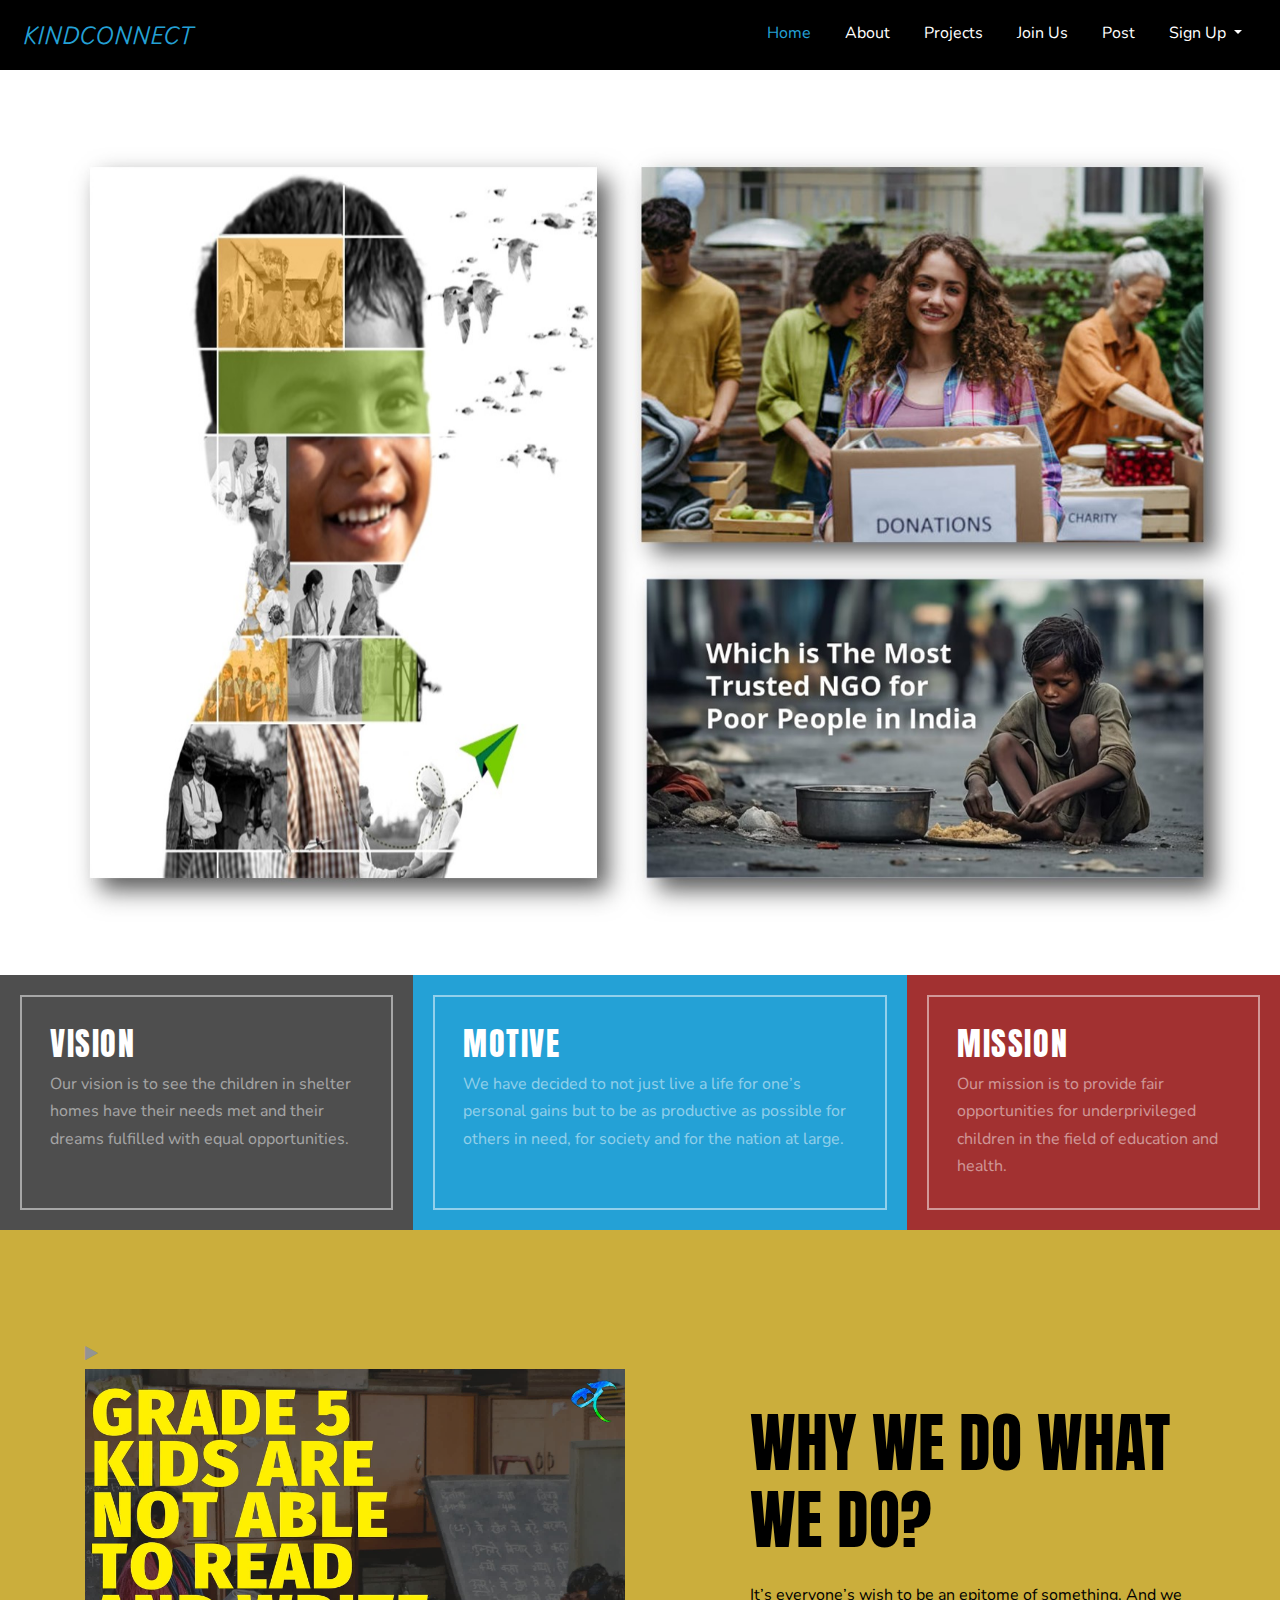
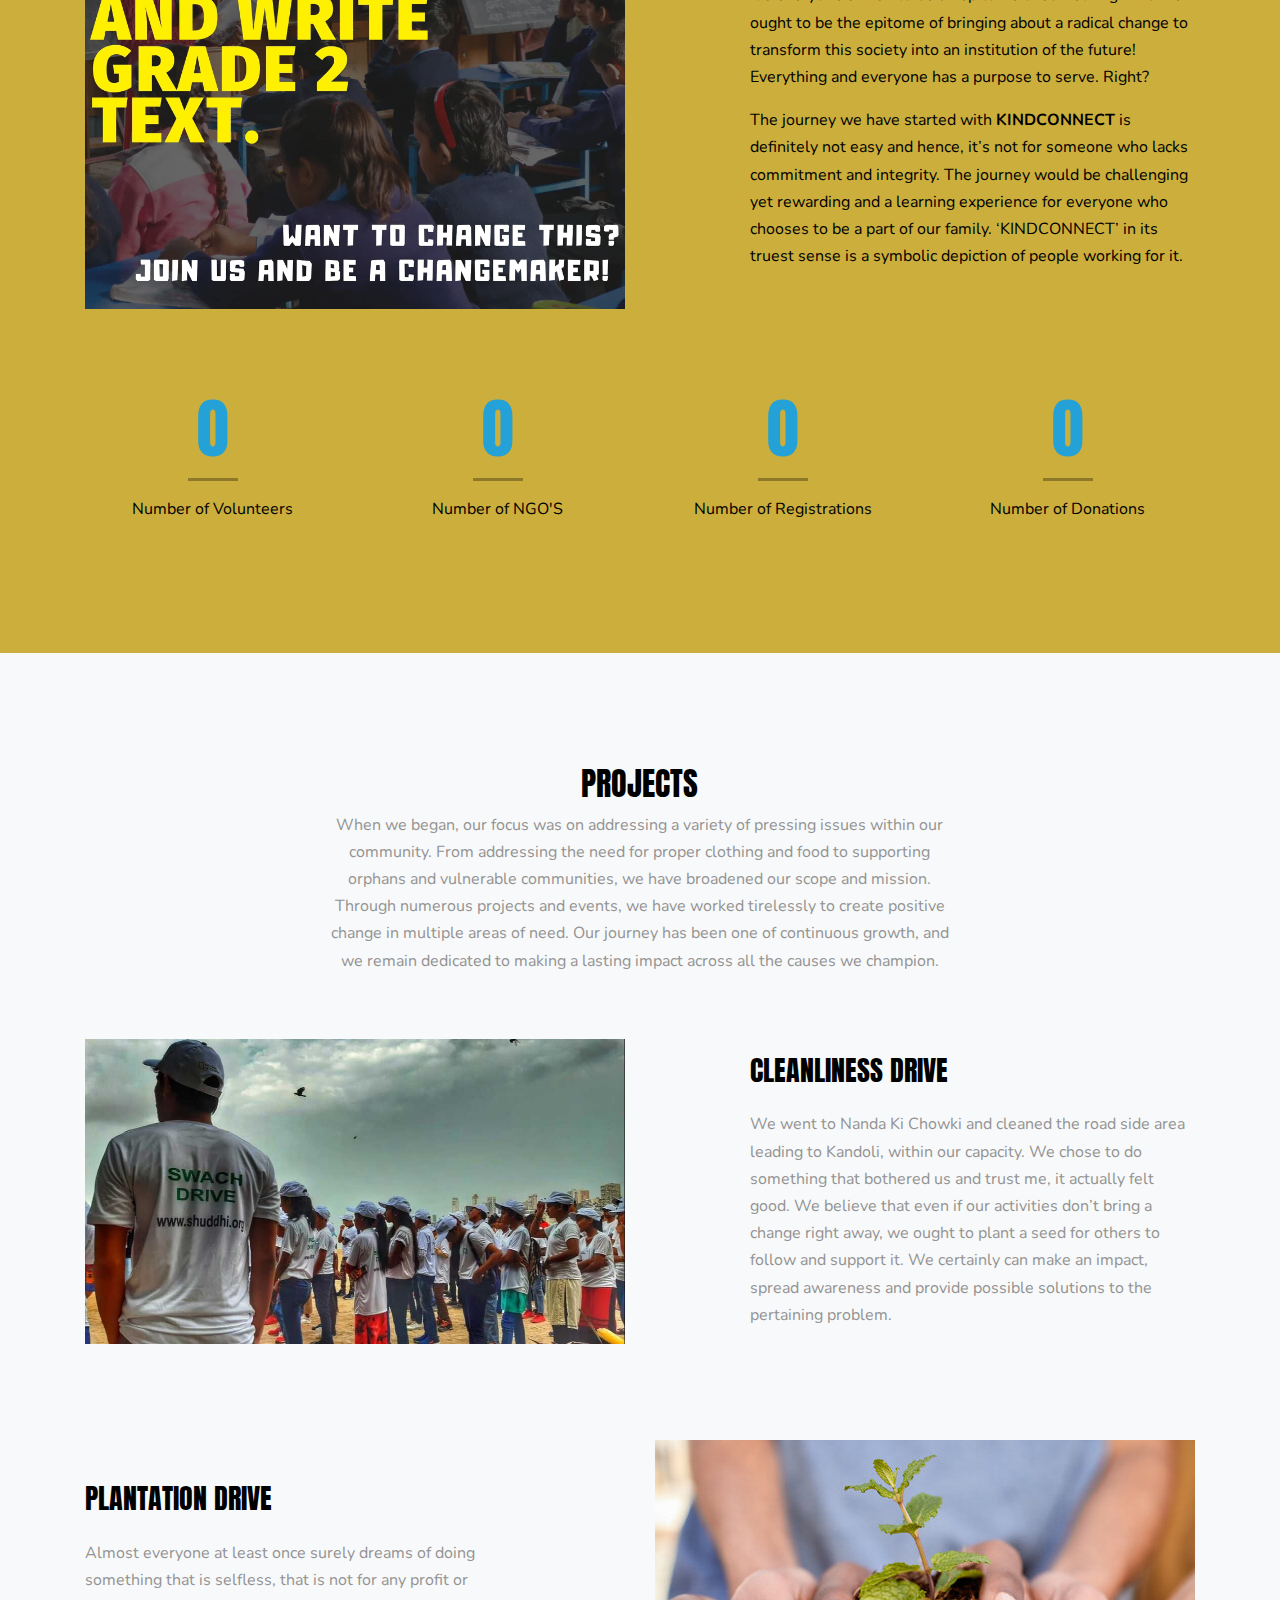
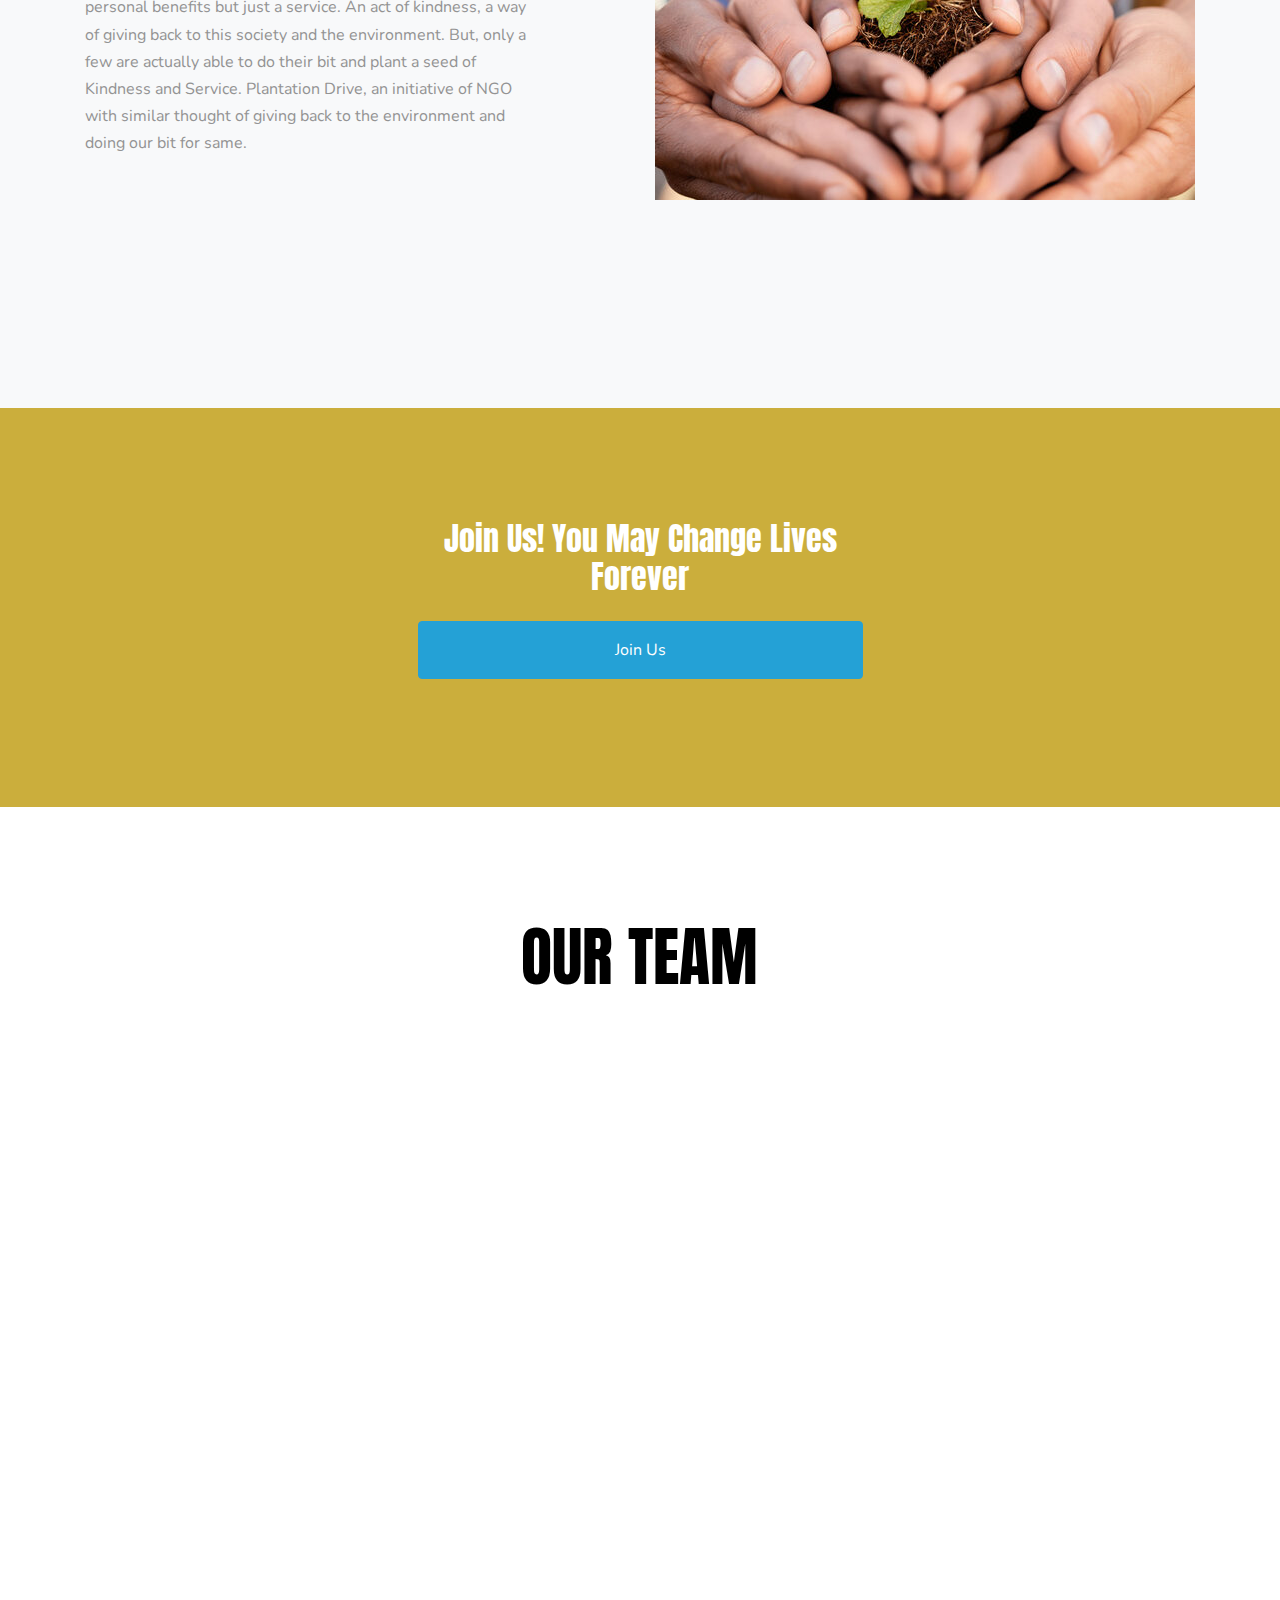
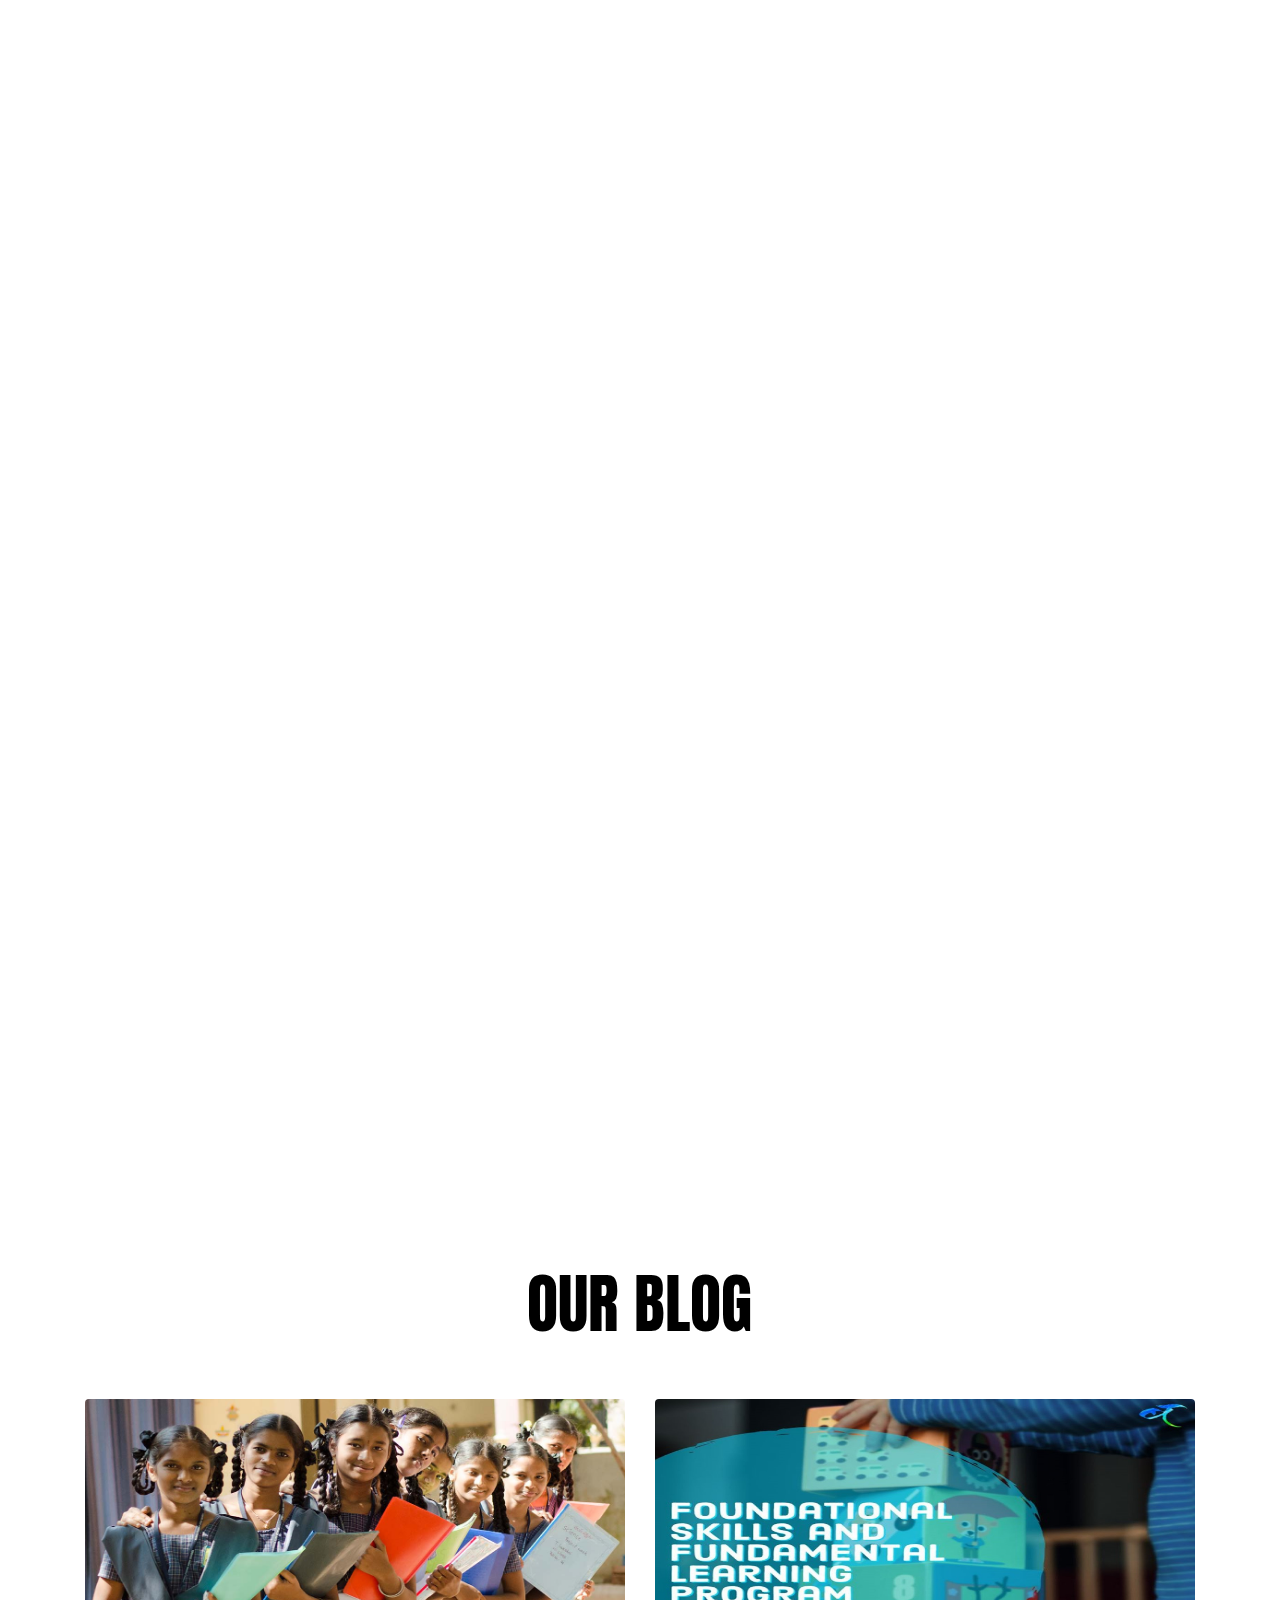
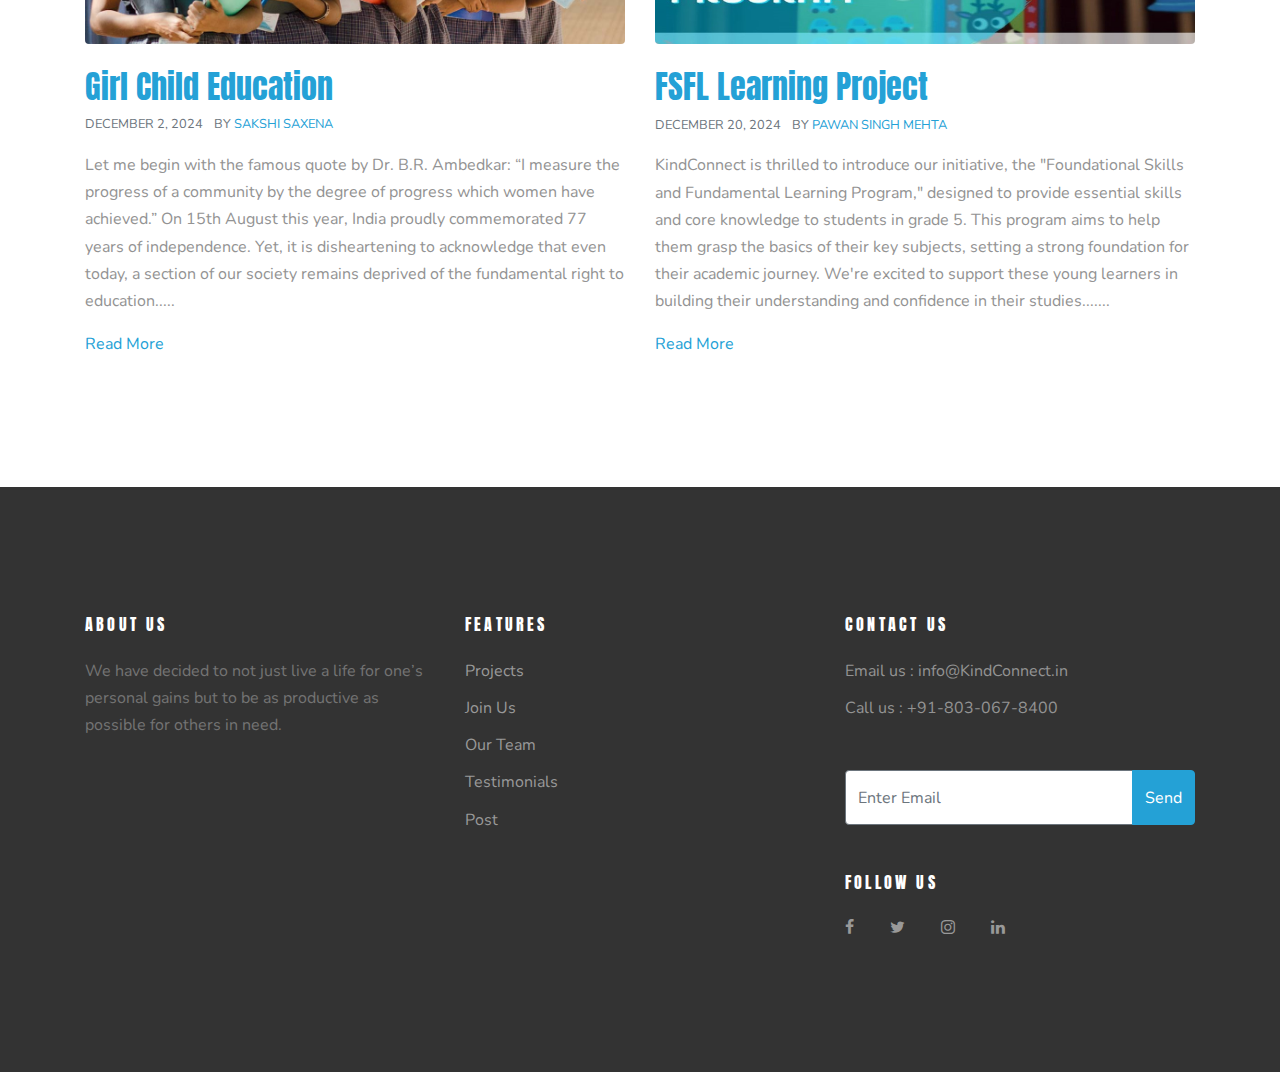
==== index.html @ da10c153 "Add files via upload" ====
<!DOCTYPE html>
<html lang="en">
  <head>
    <title>KindConnect</title>
	  <link rel = "icon" href = 
"https://cdn.shortpixel.ai/client/to_avif,q_glossy,ret_img/https://www.badlaavfoundation.in/wp-content/uploads/2020/03/baa-6-min-e1583489736230.png"
        type = "image/x-icon">
    <meta charset="utf-8">
    <meta name="viewport" content="width=device-width, initial-scale=1, shrink-to-fit=no">
    <link rel="shortcut icon" href="images/FAVICON-1.png" type="image/x-icon">

    <link href="https://fonts.googleapis.com/css?family=Nunito:300,400,700|Anton" rel="stylesheet">
    <link rel="stylesheet" href="https://cdnjs.cloudflare.com/ajax/libs/font-awesome/6.7.2/css/all.min.css" integrity="sha512-Evv84Mr4kqVGRNSgIGL/F/aIDqQb7xQ2vcrdIwxfjThSH8CSR7PBEakCr51Ck+w+/U6swU2Im1vVX0SVk9ABhg==" crossorigin="anonymous" referrerpolicy="no-referrer" />
    <link rel="stylesheet" href="	https://cdn.jsdelivr.net/npm/bootstrap@5.3.3/dist/css/bootstrap.min.css">
    <link rel="stylesheet" href="fonts/icomoon/style.css">
    <link rel="stylesheet" href="css/bootstrap.min.css">
    <link rel="stylesheet" href="css/magnific-popup.css">
    <link rel="stylesheet" href="css/jquery-ui.css">
    <link rel="stylesheet" href="css/owl.carousel.min.css">
    <link rel="stylesheet" href="css/owl.theme.default.min.css">
    <link rel="stylesheet" href="css/bootstrap-datepicker.css">
   

    <link rel="stylesheet" href="fonts/flaticon/font/flaticon.css">

    <link rel="stylesheet" href="css/aos.css">

    <link rel="stylesheet" href="css/style.css">
    
  </head>
  <body data-spy="scroll" data-target=".site-navbar-target" data-offset="300">
  
  <div class="site-wrap"  id="home-section">

    <div class="site-mobile-menu site-navbar-target">
      <div class="site-mobile-menu-header">
        <div class="site-mobile-menu-close mt-3">
          <span class="icon-close2 js-menu-toggle"></span>
        </div>
      </div>
      <div class="site-mobile-menu-body"></div>
    </div>
   
      
    <header class="site-navbar js-sticky-header site-navbar-target bg-black" role="banner">

      <div class=" container-box ">
    
            <div class="site-logo">
              <a href="index.html" class="text-black"><span class="text-primary font-family"> KindConnect </span> </a>
            </div>



              <div class="site-navigation text-center ml-auto" role="navigation">

                <ul class="site-menu main-menu js-clone-nav ml-auto d-none d-lg-block ">
                  <li><a href="#home-section" class="nav-link">Home</a></li>
                  <li><a href="#about-section" class="nav-link">About</a></li>
                  <li><a href="#discover-section" class="nav-link">Projects</a></li>
                  <li><a href="#donate-section" class="nav-link">Join Us</a></li>
                  <!-- <li><a href="#blog-section" class="nav-link">Post</a></li> -->
                  <li><a href="post/post.html" class="nav-link">Post</a></li>
                  <li> <li class="nav-item dropdown">
                    <a class="nav-link dropdown-toggle" href="#" role="button" data-bs-toggle="dropdown" aria-expanded="false">
                      Sign Up
                    </a>
                    <ul class="dropdown-menu">
                      <li><a class="dropdown-item" href="dropdown menu/ngo.html">NGO sign up</a></li>
                      <li><a class="dropdown-item" href="dropdown menu/valenteree.html">Volunteer sign up</a></li>
                      <li><a class="dropdown-item" href="dropdown menu/login.html">Sign in </a></li>
                   </ul>
                  </li>
                </li>
                </ul>
              </div>
          
            

          <div class="toggle-button d-inline-block d-lg-none"><a href="#" class="site-menu-toggle py-5 js-menu-toggle text-black"><span class="icon-menu h3"></span></a></div>

        </div>
      
    </header>
    
    <div class="owl-carousel slide-one-item">
      <a href="#"><img src="images/main_1.jpg" alt="Image" class="img-fluid"></a>
      <!-- /<a href="#"><img src="images/hero_2.jpg" alt="Image" class="img-fluid"></a> -->
    </div>
    
    <div class="d-block d-md-flex intro-engage">
      <div class="">
        <h2>VISION</h2>
        <p>Our vision is to see the children in shelter homes have their needs met and their dreams fulfilled with equal opportunities.</p>
      </div>
      <div>
        <h2>MOTIVE</h2>
        <p>We have decided to not just live a life for one’s personal gains but to be as productive as possible for others in need, for society and for the nation at large.</p>
      </div>
      <div>
        <h2>MISSION</h2>
        <p>Our mission is to provide fair opportunities for underprivileged children in the field of education and health.</p>
      </div>
    </div>

    <div class="site-section bg-image overlay counter" style="background-image: url('images/overlay.jpg');" id="about-section">
      <div class="container">
        <div class="row mb-5">
          <div class="col-lg-6 mb-4">
            <figure class="block-img-video-1" data-aos="fade">
              <!-- <a href="https://www.youtube.com/watch?v=3Oa0CrEysn0" class="popup-vimeo"> -->
                <span class="icon"><span class="icon-play"></span></span>
                <img src="images/hero_1_no-text.jpg" alt="Image" class="img-fluid">
              </a>
            </figure>
          </div>
          <div class="col-lg-5 ml-auto align-self-lg-center">
            <h2 class="text-black mb-4 text-uppercase section-title">WHY WE DO WHAT WE DO?</h2>
            <p class="text-black">It’s everyone’s wish to be an epitome of something. And we ought to be the epitome of bringing about a radical change to transform this society into an institution of the future!
Everything and everyone has a purpose to serve. Right?</p>
            <p class="text-black">
The journey we have started with <b>KINDCONNECT</b> is definitely not easy and hence, it’s not for someone who lacks commitment and integrity. The journey would be challenging yet rewarding and a learning experience for everyone who chooses to be a part of our family. ‘KINDCONNECT’ in its truest sense is a symbolic depiction of people working for it. </p>
          </div>
        </div>
        <div class="row">
          <div class="col-md-6 mb-4 col-lg-0 col-lg-3">
            <div class="block-counter-1">
              <span class="number"><span data-number="25">0</span></span>
              <span class="caption text-black">Number of Volunteers</span>
            </div>
          </div>
          <div class="col-md-6 mb-4 col-lg-0 col-lg-3">
            <div class="block-counter-1">
              <span class="number"><span data-number="4">0</span></span>
              <span class="caption text-black">Number of NGO'S</span>
            </div>
          </div>
          <div class="col-md-6 mb-4 col-lg-0 col-lg-3">
            <div class="block-counter-1">
              <span class="number"><span data-number="29">0</span></span>
              <span class="caption text-black">Number of Registrations</span>
            </div>
          </div>
          <div class="col-md-6 mb-4 col-lg-0 col-lg-3">
            <div class="block-counter-1">
              <span class="number"><span data-number="31">0</span></span>
              <span class="caption text-black">Number of Donations</span>
            </div>
          </div>
        </div>
      </div>
    </div>

    <div class="site-section bg-light counter" id="discover-section">
      <div class="container">
        <div class="row mb-5 justify-content-center">
          <div class="col-md-7 text-center">
            <div class="block-heading-1">
              <h2 class="text-black text-uppercase">PROJECTS</h2>
              <p>When we began, our focus was on addressing a variety of pressing issues within our community. From addressing the need for proper clothing and food to supporting orphans and vulnerable communities, we have broadened our scope and mission. Through numerous projects and events, we have worked tirelessly to create positive change in multiple areas of need. Our journey has been one of continuous growth, and we remain dedicated to making a lasting impact across all the causes we champion.</p>
            </div>
          </div>
        </div>
        <div class="row mb-5">

          <div class="col-lg-6 mb-5">
            <img src="images/hero__1.jpg" alt="Image" class="img-fluid">
          </div>
          <div class="col-lg-5 ml-auto align-self-center">
            <h3 class="text-black text-uppercase mb-4">Cleanliness Drive
</h3>
            <p class="mb-5">We went to Nanda Ki Chowki and cleaned the road side area leading to Kandoli, within our capacity. We chose to do something that bothered us and trust me, it actually felt good.
				We believe that even if our activities don’t bring a change right away, we ought to plant a seed for others to follow and support it. We certainly can make an impact, spread awareness and provide possible solutions to the pertaining problem.</p>

           

            
          </div>

          
          
        </div>

        <div class="row mb-5">

          <div class="col-lg-6 mb-5 order-lg-2">
            <img src="images/hero__2.jpg" alt="Image" class="img-fluid">
          </div>
          <div class="col-lg-5 mr-auto align-self-center order-lg-1">
            <h3 class="text-black text-uppercase mb-4">Plantation Drive
</h3>
            <p class="mb-5">Almost everyone at least once surely dreams of doing something that is selfless, that is not for any profit or personal benefits but just a service. An act of kindness, a way of giving back to this society and the environment.

But, only a few are actually able to do their bit and plant a seed of Kindness and Service.

Plantation Drive, an initiative of NGO with similar thought of giving back to the environment and doing our bit for same.</p>

            

          </div>
      </div>
    </div>
  </div>

    <div class="site-section bg-image overlay" style="background-image: url('images/overlay.jpg');" id="donate-section">
      <div class="container">
        <div class="row align-items-center justify-content-center">
          <div class="col-lg-5 text-center">
            <h2 class="text-white mb-4">Join Us! You May Change Lives Forever</h2>
            <p><a href="dropdown menu/volunteer.html" class="btn btn-primary px-4 py-3 btn-block">Join Us</a></p>
          </div>
        </div>
      </div>
    </div>



    

    <div class="site-section" id="team-section">
      <div class="container">
        <div class="row mb-5 justify-content-center">
          <div class="col-md-7 text-center">
              <h2 class="text-black text-uppercase section-title">OUR TEAM</h2>
          </div>
        </div>
        <div class="row  justifyContent">
          <div class="col-lg-4 col-md-6 mb-4 mb-lg-0" data-aos="fade-up">
            <div class="block-team-member-1 text-center rounded">
              <figure>
                <img src="images/person__1.jpg" alt="Image" class="img-fluid rounded-circle">
              </figure>
              <h3 class="font-size-20 text-white">Nikky Baliyan</h3>
              <span class="d-block font-gray-5 letter-spacing-1 text-uppercase font-size-12 mb-3">Nikky Baliyan</span>
              <p class="px-3 mb-3">Owns a mind brimming with ideas. Full of zest and faces life head-on. Resolute in her pursuit of service to humanity. Her mere presence holds enough to inspire. She wishes to work in the area of children’s education and their rights. </p>
              <div class="block-social-1">
                <a href="https://github.com/baliyannikky723?tab=repositories" class="btn border-w-2 rounded primary-primary-outline--hover"><span class=""><i class="fa-brands fa-github"></i></span></a>
               
                <a href="https://www.linkedin.com/in/nikkybaliyan09/" class="btn border-w-2 rounded primary-primary-outline--hover"><span class=""><i class="fa-brands fa-linkedin"></i></span></a>
              </div>
            </div>
          </div>

          <div class="col-lg-4 col-md-6 mb-4 mb-lg-0" data-aos="fade-up" data-aos-delay="100">
            <div class="block-team-member-1 text-center rounded">
              <figure>
                <img src="images/person__2.jpg" alt="Image" class="img-fluid rounded-circle">
              </figure>
              <h3 class="font-size-20 text-white">Neha Saini</h3>
              <span class="d-block font-gray-5 letter-spacing-1 text-uppercase font-size-12 mb-3">Neha Saini</span>
              <p class="px-3 mb-3">An earnest individual. Passionate for food. An ardent reader. She adorns herself with a cordial smile and generous soul. Her jovial persona would delight you. In a snap, she would bring a smile on your face.</p>
              <div class="block-social-1">
                <a href="https://github.com/neha-saini2005" class="btn border-w-2 rounded primary-primary-outline--hover"><span class=""><i class="fa-brands fa-github"></i></span></a>
                
                <a href="http://www.linkedin.com/in/neha-saini-8a630a296" class="btn border-w-2 rounded primary-primary-outline--hover"><span class=""><i class="fa-brands fa-linkedin"></i></span></a>
              </div>
            </div>
          </div>


        </div>
      </div>
    </div>

    
    
    <div class="site-section block-13 overlay bg-image" id="testimonials-section" data-aos="fade" style="background-image: url('images/hero_1_no-text.jpg');">
      <div class="container">
        
        <div class="text-center mb-5">
          <h2 class="text-white text-uppercase section-title">Testimonial</h2>
        </div>

        <div class="owl-carousel nonloop-block-13">
          <div>
            <div class="block-testimony-1 text-center">
              
              <blockquote class="mb-4">
                <p>&ldquo;KindConnect is a organization that aims to convert ‘will’ into action. Most humans have an urge to give back to society in some way or the other. In our Indian society there is never a lack of will, but a lack of opportunity. KindConnect brings that opportunity for people who want to help society to improve and to prosper, get a platform to execute their good will.&rdquo;</p>
              </blockquote>

              <figure>
                <img src="images/person_4.jpg" alt="Image" class="img-fluid rounded-circle mx-auto">
              </figure>
              <h3 class="font-size-20 text-white">Harshit Srivastava</h3>
            </div>
          </div>

          <div>
            <div class="block-testimony-1 text-center">
              <blockquote class="mb-4">
                <p>&ldquo;KindConnect is a wonderful platform that works for unprivileged children in shelter homes. It has been an amazing journey from day 1 to till date. We are much more than just volunteers. This is one of the reasons why no matter how hard my week has been or how packed up my weekend is, I make sure to make time to attend sessions with these kids or as we call them “our kids”. &rdquo;</p>
              </blockquote>

              <figure>
                <img src="images/person_5.jpg" alt="Image" class="img-fluid rounded-circle mx-auto">
              </figure>
              <h3 class="font-size-20 text-white">Megha Chauhan</h3>
            </div>
          </div>

          <div>
            <div class="block-testimony-1 text-center">
              <blockquote class="mb-4">
                <p>&ldquo;KindConnect in my views; is the platform who want to create positive changes around them, the one trying to make things better. KindConnect is the urge of not just feeling bad about social evils but also acting against them, no matter how difficult it gets. KindConnect is everyone who is ready to go that extra step forward in order to give back to the society. KindConnect is WE, THE PEOPLE!&rdquo;</p>
              </blockquote>

              <figure>
                <img src="images/person_6.jpg" alt="Image" class="img-fluid rounded-circle mx-auto">
              </figure>
              <h3 class="font-size-20 text-white">Siddharth Sharma</h3>
            </div>
          </div>

          <div>
            <div class="block-testimony-1 text-center">
              <blockquote class="mb-4">
                <p>&ldquo;Never doubt that a small group of thoughtful, committed, citizens can change the world. Indeed, it is the only thing that ever has. Each one of us at some point of our life have thought of changing things around us to make things better! Well KindConnect is one such platform which will provide you all the opportunities to materialize all those thoughts and dreams you have for this society. &rdquo;</p>
              </blockquote>

              <figure>
                <img src="images/person_7.jpg" alt="Image" class="img-fluid rounded-circle mx-auto">
              </figure>
              <h3 class="font-size-20 text-white">Anurag Kaushik</h3>
            </div>
          </div>


        </div>

      </div>
    </div>

    


    <div class="site-section" id="blog-section">
      <div class="container">
        <div class="row justify-content-center">
          <div class="col-7 text-center mb-5 text-center">
            <h2 class="text-black text-uppercase section-title">Our Blog</h2>
        
          </div>
        </div>
        <div class="row">
          <div class="col-lg-6">
            <div>
              <a href="#" class="mb-4 d-block"><img src="images/blog2.jpg" alt="Image" class="img-fluid rounded"></a>
              <h2><a href="#">Girl Child Education
</a></h2>
              <p class="text-muted mb-3 text-uppercase small"><span class="mr-2">December 2, 2024</span> By <a href="#" class="by">Sakshi Saxena</a></p>
              <p>Let me begin with the famous quote by Dr. B.R. Ambedkar: “I measure the progress of a community by the degree of progress which women have achieved.” On 15th August this year, India proudly commemorated 77 years of independence. Yet, it is disheartening to acknowledge that even today, a section of our society remains deprived of the fundamental right to education.....</p>
              <p><a href="#">Read More</a></p>
            </div>
          </div>
          <div class="col-lg-6">
            <div>
              <a href="#" class="mb-4 d-block"><img src="images/blog1.jpg" alt="Image" class="img-fluid rounded"></a>
              <h2><a href="#">FSFL Learning Project</a></h2>
              <p class="text-muted mb-3 text-uppercase small"><span class="mr-2">December 20, 2024</span> By <a href="#" class="by">Pawan Singh Mehta</a></p>
              <p>KindConnect is thrilled to introduce our initiative, the "Foundational Skills and Fundamental Learning Program," designed to provide essential skills and core knowledge to students in grade 5. This program aims to help them grasp the basics of their key subjects, setting a strong foundation for their academic journey. We're excited to support these young learners in building their understanding and confidence in their studies.......</p>
              <p><a href="#">Read More</a></p>
            </div>
          </div>

        </div>
      </div>
    </div>


    <!-- <div class="site-section bg-light" id="contact-section">
      <div class="container">
        <div class="row">
          <div class="col-12 text-center mb-5">
            <h2 class="text-black section-title text-uppercase">Contact Us</h2>
          </div>
        </div>
        <div class="row justify-content-center">
          <div class="col-lg-6 mb-5">
            <form action="#" method="post">
              <div class="form-group row">
                <div class="col-md-6 mb-4 mb-lg-0">
                  <input type="text" class="form-control" placeholder="First name">
                </div>
                <div class="col-md-6">
                  <input type="text" class="form-control" placeholder="First name">
                </div>
              </div>

              <div class="form-group row">
                <div class="col-md-12">
                  <input type="text" class="form-control" placeholder="Email address">
                </div>
              </div>

              <div class="form-group row">
                <div class="col-md-12">
                  <textarea name="" id="" class="form-control" placeholder="Write your message." cols="30" rows="10"></textarea>
                </div>
              </div>
              <div class="form-group row">
                <div class="col-md-6 ml-auto">
                  <input type="submit" class="btn btn-block btn-primary text-white py-3 px-5" value="Send Message">
                </div>
              </div>
            </form>
          </div>
          
        </div>
      </div>
    </div> -->


    <footer class="site-footer">
      <div class="container">
        <div class="row">
          <div class="col-md-6">
            <div class="row">
              <div class="col-md-8">
                <h2 class="footer-heading mb-4">About Us</h2>
                <p>We have decided to not just live a life for one’s personal gains but to be as productive as possible for others in need.</p>
              </div>
              <div class="col-md-4 ml-auto">
                <h2 class="footer-heading mb-4">Features</h2>
                <ul class="list-unstyled">
                  <li><a href="#discover-section">Projects</a></li>
                  <li><a href="#donate-section">Join Us</a></li>
                  <li><a href="#team-section">Our Team</a></li>
                  <li><a href="#testimonials-section">Testimonials</a></li>
                  <li><a href="post/post.html">Post</a></li>
                </ul>
              </div>
              
            </div>
          </div>
          <div class="col-md-4 ml-auto">

            <div class="mb-5">
              <div class="mb-5">
                <h2 class="footer-heading mb-4">Contact Us</h2>
                <p> <ul class="list-unstyled"> <li>Email us :
                         info@KindConnect.in </li> <li>Call us :
                         +91-803-067-8400</li></ul></p>
              </div>
              <h2 class="footer-heading mb-4"></h2>
              <form action="#" method="post">
                <div class="input-group mb-3">
                  <input type="text" class="form-control border-secondary text-white bg-transparent" placeholder="Enter Email" aria-label="Enter Email" aria-describedby="button-addon2">
                  <div class="input-group-append">
                    <button class="btn btn-primary text-white" type="button" id="button-addon2">Send</button>
                  </div>
                </div>
              </div>


              <h2 class="footer-heading mb-4">Follow Us</h2>
                <a href=" " class="smoothscroll pl-0 pr-3"><span class="icon-facebook"></span></a>
                <a href=" " class="pl-3 pr-3"><span class="icon-twitter"></span></a>
                <a href=" " class="pl-3 pr-3"><span class="icon-instagram"></span></a>
                <a href=" " class="pl-3 pr-3"><span class="icon-linkedin"></span></a>
            </form>
          </div>
        </div>

        <!-- <div class="row pt-5 mt-5 text-center">
          <div class="col-md-12">
            <div class="border-top pt-5">
            <p>
            
            Copyright &copy;<script>document.write(new Date().getFullYear());</script> Badlaav Foundation. All rights reserved. 
           
            </p>
            </div>
          </div>
          
        </div> -->

      </div>
    </footer>

  </div>

  <script src="	https://cdn.jsdelivr.net/npm/bootstrap@5.3.3/dist/js/bootstrap.bundle.min.js"></script>
  <script src="js/jquery-3.3.1.min.js"></script>
  <script src="js/jquery-ui.js"></script>
  <script src="js/popper.min.js"></script>
  <script src="js/bootstrap.min.js"></script>
  <script src="js/owl.carousel.min.js"></script>
  <script src="js/jquery.magnific-popup.min.js"></script>
  <script src="js/jquery.sticky.js"></script>
  <script src="js/jquery.waypoints.min.js"></script>
  <script src="js/jquery.animateNumber.min.js"></script>
  <script src="js/aos.js"></script>

  <script src="js/main.js"></script>
    
  </body>
</html>
---- fonts/icomoon/style.css ----
@font-face {
  font-family: 'icomoon';
  src:  url('fonts/icomoon.eot?10si43');
  src:  url('fonts/icomoon.eot?10si43#iefix') format('embedded-opentype'),
    url('fonts/icomoon.ttf?10si43') format('truetype'),
    url('fonts/icomoon.woff?10si43') format('woff'),
    url('fonts/icomoon.svg?10si43#icomoon') format('svg');
  font-weight: normal;
  font-style: normal;
}

[class^="icon-"], [class*=" icon-"] {
 
  font-family: 'icomoon' !important;
  speak: none;
  font-style: normal;
  font-weight: normal;
  font-variant: normal;
  text-transform: none;
  line-height: 1;

 
  -webkit-font-smoothing: antialiased;
  -moz-osx-font-smoothing: grayscale;
}

.icon-asterisk:before {
  content: "\f069";
}
.icon-plus:before {
  content: "\f067";
}
.icon-question:before {
  content: "\f128";
}
.icon-minus:before {
  content: "\f068";
}
.icon-glass:before {
  content: "\f000";
}
.icon-music:before {
  content: "\f001";
}
.icon-search:before {
  content: "\f002";
}
.icon-envelope-o:before {
  content: "\f003";
}
.icon-heart:before {
  content: "\f004";
}
.icon-star:before {
  content: "\f005";
}
.icon-star-o:before {
  content: "\f006";
}
.icon-user:before {
  content: "\f007";
}
.icon-film:before {
  content: "\f008";
}
.icon-th-large:before {
  content: "\f009";
}
.icon-th:before {
  content: "\f00a";
}
.icon-th-list:before {
  content: "\f00b";
}
.icon-check:before {
  content: "\f00c";
}
.icon-close:before {
  content: "\f00d";
}
.icon-remove:before {
  content: "\f00d";
}
.icon-times:before {
  content: "\f00d";
}
.icon-search-plus:before {
  content: "\f00e";
}
.icon-search-minus:before {
  content: "\f010";
}
.icon-power-off:before {
  content: "\f011";
}
.icon-signal:before {
  content: "\f012";
}
.icon-cog:before {
  content: "\f013";
}
.icon-gear:before {
  content: "\f013";
}
.icon-trash-o:before {
  content: "\f014";
}
.icon-home:before {
  content: "\f015";
}
.icon-file-o:before {
  content: "\f016";
}
.icon-clock-o:before {
  content: "\f017";
}
.icon-road:before {
  content: "\f018";
}
.icon-download:before {
  content: "\f019";
}
.icon-arrow-circle-o-down:before {
  content: "\f01a";
}
.icon-arrow-circle-o-up:before {
  content: "\f01b";
}
.icon-inbox:before {
  content: "\f01c";
}
.icon-play-circle-o:before {
  content: "\f01d";
}
.icon-repeat:before {
  content: "\f01e";
}
.icon-rotate-right:before {
  content: "\f01e";
}
.icon-refresh:before {
  content: "\f021";
}
.icon-list-alt:before {
  content: "\f022";
}
.icon-lock:before {
  content: "\f023";
}
.icon-flag:before {
  content: "\f024";
}
.icon-headphones:before {
  content: "\f025";
}
.icon-volume-off:before {
  content: "\f026";
}
.icon-volume-down:before {
  content: "\f027";
}
.icon-volume-up:before {
  content: "\f028";
}
.icon-qrcode:before {
  content: "\f029";
}
.icon-barcode:before {
  content: "\f02a";
}
.icon-tag:before {
  content: "\f02b";
}
.icon-tags:before {
  content: "\f02c";
}
.icon-book:before {
  content: "\f02d";
}
.icon-bookmark:before {
  content: "\f02e";
}
.icon-print:before {
  content: "\f02f";
}
.icon-camera:before {
  content: "\f030";
}
.icon-font:before {
  content: "\f031";
}
.icon-bold:before {
  content: "\f032";
}
.icon-italic:before {
  content: "\f033";
}
.icon-text-height:before {
  content: "\f034";
}
.icon-text-width:before {
  content: "\f035";
}
.icon-align-left:before {
  content: "\f036";
}
.icon-align-center:before {
  content: "\f037";
}
.icon-align-right:before {
  content: "\f038";
}
.icon-align-justify:before {
  content: "\f039";
}
.icon-list:before {
  content: "\f03a";
}
.icon-dedent:before {
  content: "\f03b";
}
.icon-outdent:before {
  content: "\f03b";
}
.icon-indent:before {
  content: "\f03c";
}
.icon-video-camera:before {
  content: "\f03d";
}
.icon-image:before {
  content: "\f03e";
}
.icon-photo:before {
  content: "\f03e";
}
.icon-picture-o:before {
  content: "\f03e";
}
.icon-pencil:before {
  content: "\f040";
}
.icon-map-marker:before {
  content: "\f041";
}
.icon-adjust:before {
  content: "\f042";
}
.icon-tint:before {
  content: "\f043";
}
.icon-edit:before {
  content: "\f044";
}
.icon-pencil-square-o:before {
  content: "\f044";
}
.icon-share-square-o:before {
  content: "\f045";
}
.icon-check-square-o:before {
  content: "\f046";
}
.icon-arrows:before {
  content: "\f047";
}
.icon-step-backward:before {
  content: "\f048";
}
.icon-fast-backward:before {
  content: "\f049";
}
.icon-backward:before {
  content: "\f04a";
}
.icon-play:before {
  content: "\f04b";
}
.icon-pause:before {
  content: "\f04c";
}
.icon-stop:before {
  content: "\f04d";
}
.icon-forward:before {
  content: "\f04e";
}
.icon-fast-forward:before {
  content: "\f050";
}
.icon-step-forward:before {
  content: "\f051";
}
.icon-eject:before {
  content: "\f052";
}
.icon-chevron-left:before {
  content: "\f053";
}
.icon-chevron-right:before {
  content: "\f054";
}
.icon-plus-circle:before {
  content: "\f055";
}
.icon-minus-circle:before {
  content: "\f056";
}
.icon-times-circle:before {
  content: "\f057";
}
.icon-check-circle:before {
  content: "\f058";
}
.icon-question-circle:before {
  content: "\f059";
}
.icon-info-circle:before {
  content: "\f05a";
}
.icon-crosshairs:before {
  content: "\f05b";
}
.icon-times-circle-o:before {
  content: "\f05c";
}
.icon-check-circle-o:before {
  content: "\f05d";
}
.icon-ban:before {
  content: "\f05e";
}
.icon-arrow-left:before {
  content: "\f060";
}
.icon-arrow-right:before {
  content: "\f061";
}
.icon-arrow-up:before {
  content: "\f062";
}
.icon-arrow-down:before {
  content: "\f063";
}
.icon-mail-forward:before {
  content: "\f064";
}
.icon-share:before {
  content: "\f064";
}
.icon-expand:before {
  content: "\f065";
}
.icon-compress:before {
  content: "\f066";
}
.icon-exclamation-circle:before {
  content: "\f06a";
}
.icon-gift:before {
  content: "\f06b";
}
.icon-leaf:before {
  content: "\f06c";
}
.icon-fire:before {
  content: "\f06d";
}
.icon-eye:before {
  content: "\f06e";
}
.icon-eye-slash:before {
  content: "\f070";
}
.icon-exclamation-triangle:before {
  content: "\f071";
}
.icon-warning:before {
  content: "\f071";
}
.icon-plane:before {
  content: "\f072";
}
.icon-calendar:before {
  content: "\f073";
}
.icon-random:before {
  content: "\f074";
}
.icon-comment:before {
  content: "\f075";
}
.icon-magnet:before {
  content: "\f076";
}
.icon-chevron-up:before {
  content: "\f077";
}
.icon-chevron-down:before {
  content: "\f078";
}
.icon-retweet:before {
  content: "\f079";
}
.icon-shopping-cart:before {
  content: "\f07a";
}
.icon-folder:before {
  content: "\f07b";
}
.icon-folder-open:before {
  content: "\f07c";
}
.icon-arrows-v:before {
  content: "\f07d";
}
.icon-arrows-h:before {
  content: "\f07e";
}
.icon-bar-chart:before {
  content: "\f080";
}
.icon-bar-chart-o:before {
  content: "\f080";
}
.icon-twitter-square:before {
  content: "\f081";
}
.icon-facebook-square:before {
  content: "\f082";
}
.icon-camera-retro:before {
  content: "\f083";
}
.icon-key:before {
  content: "\f084";
}
.icon-cogs:before {
  content: "\f085";
}
.icon-gears:before {
  content: "\f085";
}
.icon-comments:before {
  content: "\f086";
}
.icon-thumbs-o-up:before {
  content: "\f087";
}
.icon-thumbs-o-down:before {
  content: "\f088";
}
.icon-star-half:before {
  content: "\f089";
}
.icon-heart-o:before {
  content: "\f08a";
}
.icon-sign-out:before {
  content: "\f08b";
}
.icon-linkedin-square:before {
  content: "\f08c";
}
.icon-thumb-tack:before {
  content: "\f08d";
}
.icon-external-link:before {
  content: "\f08e";
}
.icon-sign-in:before {
  content: "\f090";
}
.icon-trophy:before {
  content: "\f091";
}
.icon-github-square:before {
  content: "\f092";
}
.icon-upload:before {
  content: "\f093";
}
.icon-lemon-o:before {
  content: "\f094";
}
.icon-phone:before {
  content: "\f095";
}
.icon-square-o:before {
  content: "\f096";
}
.icon-bookmark-o:before {
  content: "\f097";
}
.icon-phone-square:before {
  content: "\f098";
}
.icon-twitter:before {
  content: "\f099";
}
.icon-facebook:before {
  content: "\f09a";
}
.icon-facebook-f:before {
  content: "\f09a";
}
.icon-github:before {
  content: "\f09b";
}
.icon-unlock:before {
  content: "\f09c";
}
.icon-credit-card:before {
  content: "\f09d";
}
.icon-feed:before {
  content: "\f09e";
}
.icon-rss:before {
  content: "\f09e";
}
.icon-hdd-o:before {
  content: "\f0a0";
}
.icon-bullhorn:before {
  content: "\f0a1";
}
.icon-bell-o:before {
  content: "\f0a2";
}
.icon-certificate:before {
  content: "\f0a3";
}
.icon-hand-o-right:before {
  content: "\f0a4";
}
.icon-hand-o-left:before {
  content: "\f0a5";
}
.icon-hand-o-up:before {
  content: "\f0a6";
}
.icon-hand-o-down:before {
  content: "\f0a7";
}
.icon-arrow-circle-left:before {
  content: "\f0a8";
}
.icon-arrow-circle-right:before {
  content: "\f0a9";
}
.icon-arrow-circle-up:before {
  content: "\f0aa";
}
.icon-arrow-circle-down:before {
  content: "\f0ab";
}
.icon-globe:before {
  content: "\f0ac";
}
.icon-wrench:before {
  content: "\f0ad";
}
.icon-tasks:before {
  content: "\f0ae";
}
.icon-filter:before {
  content: "\f0b0";
}
.icon-briefcase:before {
  content: "\f0b1";
}
.icon-arrows-alt:before {
  content: "\f0b2";
}
.icon-group:before {
  content: "\f0c0";
}
.icon-users:before {
  content: "\f0c0";
}
.icon-chain:before {
  content: "\f0c1";
}
.icon-link:before {
  content: "\f0c1";
}
.icon-cloud:before {
  content: "\f0c2";
}
.icon-flask:before {
  content: "\f0c3";
}
.icon-cut:before {
  content: "\f0c4";
}
.icon-scissors:before {
  content: "\f0c4";
}
.icon-copy:before {
  content: "\f0c5";
}
.icon-files-o:before {
  content: "\f0c5";
}
.icon-paperclip:before {
  content: "\f0c6";
}
.icon-floppy-o:before {
  content: "\f0c7";
}
.icon-save:before {
  content: "\f0c7";
}
.icon-square:before {
  content: "\f0c8";
}
.icon-bars:before {
  content: "\f0c9";
}
.icon-navicon:before {
  content: "\f0c9";
}
.icon-reorder:before {
  content: "\f0c9";
}
.icon-list-ul:before {
  content: "\f0ca";
}
.icon-list-ol:before {
  content: "\f0cb";
}
.icon-strikethrough:before {
  content: "\f0cc";
}
.icon-underline:before {
  content: "\f0cd";
}
.icon-table:before {
  content: "\f0ce";
}
.icon-magic:before {
  content: "\f0d0";
}
.icon-truck:before {
  content: "\f0d1";
}
.icon-pinterest:before {
  content: "\f0d2";
}
.icon-pinterest-square:before {
  content: "\f0d3";
}
.icon-google-plus-square:before {
  content: "\f0d4";
}
.icon-google-plus:before {
  content: "\f0d5";
}
.icon-money:before {
  content: "\f0d6";
}
.icon-caret-down:before {
  content: "\f0d7";
}
.icon-caret-up:before {
  content: "\f0d8";
}
.icon-caret-left:before {
  content: "\f0d9";
}
.icon-caret-right:before {
  content: "\f0da";
}
.icon-columns:before {
  content: "\f0db";
}
.icon-sort:before {
  content: "\f0dc";
}
.icon-unsorted:before {
  content: "\f0dc";
}
.icon-sort-desc:before {
  content: "\f0dd";
}
.icon-sort-down:before {
  content: "\f0dd";
}
.icon-sort-asc:before {
  content: "\f0de";
}
.icon-sort-up:before {
  content: "\f0de";
}
.icon-envelope:before {
  content: "\f0e0";
}
.icon-linkedin:before {
  content: "\f0e1";
}
.icon-rotate-left:before {
  content: "\f0e2";
}
.icon-undo:before {
  content: "\f0e2";
}
.icon-gavel:before {
  content: "\f0e3";
}
.icon-legal:before {
  content: "\f0e3";
}
.icon-dashboard:before {
  content: "\f0e4";
}
.icon-tachometer:before {
  content: "\f0e4";
}
.icon-comment-o:before {
  content: "\f0e5";
}
.icon-comments-o:before {
  content: "\f0e6";
}
.icon-bolt:before {
  content: "\f0e7";
}
.icon-flash:before {
  content: "\f0e7";
}
.icon-sitemap:before {
  content: "\f0e8";
}
.icon-umbrella:before {
  content: "\f0e9";
}
.icon-clipboard:before {
  content: "\f0ea";
}
.icon-paste:before {
  content: "\f0ea";
}
.icon-lightbulb-o:before {
  content: "\f0eb";
}
.icon-exchange:before {
  content: "\f0ec";
}
.icon-cloud-download:before {
  content: "\f0ed";
}
.icon-cloud-upload:before {
  content: "\f0ee";
}
.icon-user-md:before {
  content: "\f0f0";
}
.icon-stethoscope:before {
  content: "\f0f1";
}
.icon-suitcase:before {
  content: "\f0f2";
}
.icon-bell:before {
  content: "\f0f3";
}
.icon-coffee:before {
  content: "\f0f4";
}
.icon-cutlery:before {
  content: "\f0f5";
}
.icon-file-text-o:before {
  content: "\f0f6";
}
.icon-building-o:before {
  content: "\f0f7";
}
.icon-hospital-o:before {
  content: "\f0f8";
}
.icon-ambulance:before {
  content: "\f0f9";
}
.icon-medkit:before {
  content: "\f0fa";
}
.icon-fighter-jet:before {
  content: "\f0fb";
}
.icon-beer:before {
  content: "\f0fc";
}
.icon-h-square:before {
  content: "\f0fd";
}
.icon-plus-square:before {
  content: "\f0fe";
}
.icon-angle-double-left:before {
  content: "\f100";
}
.icon-angle-double-right:before {
  content: "\f101";
}
.icon-angle-double-up:before {
  content: "\f102";
}
.icon-angle-double-down:before {
  content: "\f103";
}
.icon-angle-left:before {
  content: "\f104";
}
.icon-angle-right:before {
  content: "\f105";
}
.icon-angle-up:before {
  content: "\f106";
}
.icon-angle-down:before {
  content: "\f107";
}
.icon-desktop:before {
  content: "\f108";
}
.icon-laptop:before {
  content: "\f109";
}
.icon-tablet:before {
  content: "\f10a";
}
.icon-mobile:before {
  content: "\f10b";
}
.icon-mobile-phone:before {
  content: "\f10b";
}
.icon-circle-o:before {
  content: "\f10c";
}
.icon-quote-left:before {
  content: "\f10d";
}
.icon-quote-right:before {
  content: "\f10e";
}
.icon-spinner:before {
  content: "\f110";
}
.icon-circle:before {
  content: "\f111";
}
.icon-mail-reply:before {
  content: "\f112";
}
.icon-reply:before {
  content: "\f112";
}
.icon-github-alt:before {
  content: "\f113";
}
.icon-folder-o:before {
  content: "\f114";
}
.icon-folder-open-o:before {
  content: "\f115";
}
.icon-smile-o:before {
  content: "\f118";
}
.icon-frown-o:before {
  content: "\f119";
}
.icon-meh-o:before {
  content: "\f11a";
}
.icon-gamepad:before {
  content: "\f11b";
}
.icon-keyboard-o:before {
  content: "\f11c";
}
.icon-flag-o:before {
  content: "\f11d";
}
.icon-flag-checkered:before {
  content: "\f11e";
}
.icon-terminal:before {
  content: "\f120";
}
.icon-code:before {
  content: "\f121";
}
.icon-mail-reply-all:before {
  content: "\f122";
}
.icon-reply-all:before {
  content: "\f122";
}
.icon-star-half-empty:before {
  content: "\f123";
}
.icon-star-half-full:before {
  content: "\f123";
}
.icon-star-half-o:before {
  content: "\f123";
}
.icon-location-arrow:before {
  content: "\f124";
}
.icon-crop:before {
  content: "\f125";
}
.icon-code-fork:before {
  content: "\f126";
}
.icon-chain-broken:before {
  content: "\f127";
}
.icon-unlink:before {
  content: "\f127";
}
.icon-info:before {
  content: "\f129";
}
.icon-exclamation:before {
  content: "\f12a";
}
.icon-superscript:before {
  content: "\f12b";
}
.icon-subscript:before {
  content: "\f12c";
}
.icon-eraser:before {
  content: "\f12d";
}
.icon-puzzle-piece:before {
  content: "\f12e";
}
.icon-microphone:before {
  content: "\f130";
}
.icon-microphone-slash:before {
  content: "\f131";
}
.icon-shield:before {
  content: "\f132";
}
.icon-calendar-o:before {
  content: "\f133";
}
.icon-fire-extinguisher:before {
  content: "\f134";
}
.icon-rocket:before {
  content: "\f135";
}
.icon-maxcdn:before {
  content: "\f136";
}
.icon-chevron-circle-left:before {
  content: "\f137";
}
.icon-chevron-circle-right:before {
  content: "\f138";
}
.icon-chevron-circle-up:before {
  content: "\f139";
}
.icon-chevron-circle-down:before {
  content: "\f13a";
}
.icon-html5:before {
  content: "\f13b";
}
.icon-css3:before {
  content: "\f13c";
}
.icon-anchor:before {
  content: "\f13d";
}
.icon-unlock-alt:before {
  content: "\f13e";
}
.icon-bullseye:before {
  content: "\f140";
}
.icon-ellipsis-h:before {
  content: "\f141";
}
.icon-ellipsis-v:before {
  content: "\f142";
}
.icon-rss-square:before {
  content: "\f143";
}
.icon-play-circle:before {
  content: "\f144";
}
.icon-ticket:before {
  content: "\f145";
}
.icon-minus-square:before {
  content: "\f146";
}
.icon-minus-square-o:before {
  content: "\f147";
}
.icon-level-up:before {
  content: "\f148";
}
.icon-level-down:before {
  content: "\f149";
}
.icon-check-square:before {
  content: "\f14a";
}
.icon-pencil-square:before {
  content: "\f14b";
}
.icon-external-link-square:before {
  content: "\f14c";
}
.icon-share-square:before {
  content: "\f14d";
}
.icon-compass:before {
  content: "\f14e";
}
.icon-caret-square-o-down:before {
  content: "\f150";
}
.icon-toggle-down:before {
  content: "\f150";
}
.icon-caret-square-o-up:before {
  content: "\f151";
}
.icon-toggle-up:before {
  content: "\f151";
}
.icon-caret-square-o-right:before {
  content: "\f152";
}
.icon-toggle-right:before {
  content: "\f152";
}
.icon-eur:before {
  content: "\f153";
}
.icon-euro:before {
  content: "\f153";
}
.icon-gbp:before {
  content: "\f154";
}
.icon-dollar:before {
  content: "\f155";
}
.icon-usd:before {
  content: "\f155";
}
.icon-inr:before {
  content: "\f156";
}
.icon-rupee:before {
  content: "\f156";
}
.icon-cny:before {
  content: "\f157";
}
.icon-jpy:before {
  content: "\f157";
}
.icon-rmb:before {
  content: "\f157";
}
.icon-yen:before {
  content: "\f157";
}
.icon-rouble:before {
  content: "\f158";
}
.icon-rub:before {
  content: "\f158";
}
.icon-ruble:before {
  content: "\f158";
}
.icon-krw:before {
  content: "\f159";
}
.icon-won:before {
  content: "\f159";
}
.icon-bitcoin:before {
  content: "\f15a";
}
.icon-btc:before {
  content: "\f15a";
}
.icon-file:before {
  content: "\f15b";
}
.icon-file-text:before {
  content: "\f15c";
}
.icon-sort-alpha-asc:before {
  content: "\f15d";
}
.icon-sort-alpha-desc:before {
  content: "\f15e";
}
.icon-sort-amount-asc:before {
  content: "\f160";
}
.icon-sort-amount-desc:before {
  content: "\f161";
}
.icon-sort-numeric-asc:before {
  content: "\f162";
}
.icon-sort-numeric-desc:before {
  content: "\f163";
}
.icon-thumbs-up:before {
  content: "\f164";
}
.icon-thumbs-down:before {
  content: "\f165";
}
.icon-youtube-square:before {
  content: "\f166";
}
.icon-youtube:before {
  content: "\f167";
}
.icon-xing:before {
  content: "\f168";
}
.icon-xing-square:before {
  content: "\f169";
}
.icon-youtube-play:before {
  content: "\f16a";
}
.icon-dropbox:before {
  content: "\f16b";
}
.icon-stack-overflow:before {
  content: "\f16c";
}
.icon-instagram:before {
  content: "\f16d";
}
.icon-flickr:before {
  content: "\f16e";
}
.icon-adn:before {
  content: "\f170";
}
.icon-bitbucket:before {
  content: "\f171";
}
.icon-bitbucket-square:before {
  content: "\f172";
}
.icon-tumblr:before {
  content: "\f173";
}
.icon-tumblr-square:before {
  content: "\f174";
}
.icon-long-arrow-down:before {
  content: "\f175";
}
.icon-long-arrow-up:before {
  content: "\f176";
}
.icon-long-arrow-left:before {
  content: "\f177";
}
.icon-long-arrow-right:before {
  content: "\f178";
}
.icon-apple:before {
  content: "\f179";
}
.icon-windows:before {
  content: "\f17a";
}
.icon-android:before {
  content: "\f17b";
}
.icon-linux:before {
  content: "\f17c";
}
.icon-dribbble:before {
  content: "\f17d";
}
.icon-skype:before {
  content: "\f17e";
}
.icon-foursquare:before {
  content: "\f180";
}
.icon-trello:before {
  content: "\f181";
}
.icon-female:before {
  content: "\f182";
}
.icon-male:before {
  content: "\f183";
}
.icon-gittip:before {
  content: "\f184";
}
.icon-gratipay:before {
  content: "\f184";
}
.icon-sun-o:before {
  content: "\f185";
}
.icon-moon-o:before {
  content: "\f186";
}
.icon-archive:before {
  content: "\f187";
}
.icon-bug:before {
  content: "\f188";
}
.icon-vk:before {
  content: "\f189";
}
.icon-weibo:before {
  content: "\f18a";
}
.icon-renren:before {
  content: "\f18b";
}
.icon-pagelines:before {
  content: "\f18c";
}
.icon-stack-exchange:before {
  content: "\f18d";
}
.icon-arrow-circle-o-right:before {
  content: "\f18e";
}
.icon-arrow-circle-o-left:before {
  content: "\f190";
}
.icon-caret-square-o-left:before {
  content: "\f191";
}
.icon-toggle-left:before {
  content: "\f191";
}
.icon-dot-circle-o:before {
  content: "\f192";
}
.icon-wheelchair:before {
  content: "\f193";
}
.icon-vimeo-square:before {
  content: "\f194";
}
.icon-try:before {
  content: "\f195";
}
.icon-turkish-lira:before {
  content: "\f195";
}
.icon-plus-square-o:before {
  content: "\f196";
}
.icon-space-shuttle:before {
  content: "\f197";
}
.icon-slack:before {
  content: "\f198";
}
.icon-envelope-square:before {
  content: "\f199";
}
.icon-wordpress:before {
  content: "\f19a";
}
.icon-openid:before {
  content: "\f19b";
}
.icon-bank:before {
  content: "\f19c";
}
.icon-institution:before {
  content: "\f19c";
}
.icon-university:before {
  content: "\f19c";
}
.icon-graduation-cap:before {
  content: "\f19d";
}
.icon-mortar-board:before {
  content: "\f19d";
}
.icon-yahoo:before {
  content: "\f19e";
}
.icon-google:before {
  content: "\f1a0";
}
.icon-reddit:before {
  content: "\f1a1";
}
.icon-reddit-square:before {
  content: "\f1a2";
}
.icon-stumbleupon-circle:before {
  content: "\f1a3";
}
.icon-stumbleupon:before {
  content: "\f1a4";
}
.icon-delicious:before {
  content: "\f1a5";
}
.icon-digg:before {
  content: "\f1a6";
}
.icon-pied-piper-pp:before {
  content: "\f1a7";
}
.icon-pied-piper-alt:before {
  content: "\f1a8";
}
.icon-drupal:before {
  content: "\f1a9";
}
.icon-joomla:before {
  content: "\f1aa";
}
.icon-language:before {
  content: "\f1ab";
}
.icon-fax:before {
  content: "\f1ac";
}
.icon-building:before {
  content: "\f1ad";
}
.icon-child:before {
  content: "\f1ae";
}
.icon-paw:before {
  content: "\f1b0";
}
.icon-spoon:before {
  content: "\f1b1";
}
.icon-cube:before {
  content: "\f1b2";
}
.icon-cubes:before {
  content: "\f1b3";
}
.icon-behance:before {
  content: "\f1b4";
}
.icon-behance-square:before {
  content: "\f1b5";
}
.icon-steam:before {
  content: "\f1b6";
}
.icon-steam-square:before {
  content: "\f1b7";
}
.icon-recycle:before {
  content: "\f1b8";
}
.icon-automobile:before {
  content: "\f1b9";
}
.icon-car:before {
  content: "\f1b9";
}
.icon-cab:before {
  content: "\f1ba";
}
.icon-taxi:before {
  content: "\f1ba";
}
.icon-tree:before {
  content: "\f1bb";
}
.icon-spotify:before {
  content: "\f1bc";
}
.icon-deviantart:before {
  content: "\f1bd";
}
.icon-soundcloud:before {
  content: "\f1be";
}
.icon-database:before {
  content: "\f1c0";
}
.icon-file-pdf-o:before {
  content: "\f1c1";
}
.icon-file-word-o:before {
  content: "\f1c2";
}
.icon-file-excel-o:before {
  content: "\f1c3";
}
.icon-file-powerpoint-o:before {
  content: "\f1c4";
}
.icon-file-image-o:before {
  content: "\f1c5";
}
.icon-file-photo-o:before {
  content: "\f1c5";
}
.icon-file-picture-o:before {
  content: "\f1c5";
}
.icon-file-archive-o:before {
  content: "\f1c6";
}
.icon-file-zip-o:before {
  content: "\f1c6";
}
.icon-file-audio-o:before {
  content: "\f1c7";
}
.icon-file-sound-o:before {
  content: "\f1c7";
}
.icon-file-movie-o:before {
  content: "\f1c8";
}
.icon-file-video-o:before {
  content: "\f1c8";
}
.icon-file-code-o:before {
  content: "\f1c9";
}
.icon-vine:before {
  content: "\f1ca";
}
.icon-codepen:before {
  content: "\f1cb";
}
.icon-jsfiddle:before {
  content: "\f1cc";
}
.icon-life-bouy:before {
  content: "\f1cd";
}
.icon-life-buoy:before {
  content: "\f1cd";
}
.icon-life-ring:before {
  content: "\f1cd";
}
.icon-life-saver:before {
  content: "\f1cd";
}
.icon-support:before {
  content: "\f1cd";
}
.icon-circle-o-notch:before {
  content: "\f1ce";
}
.icon-ra:before {
  content: "\f1d0";
}
.icon-rebel:before {
  content: "\f1d0";
}
.icon-resistance:before {
  content: "\f1d0";
}
.icon-empire:before {
  content: "\f1d1";
}
.icon-ge:before {
  content: "\f1d1";
}
.icon-git-square:before {
  content: "\f1d2";
}
.icon-git:before {
  content: "\f1d3";
}
.icon-hacker-news:before {
  content: "\f1d4";
}
.icon-y-combinator-square:before {
  content: "\f1d4";
}
.icon-yc-square:before {
  content: "\f1d4";
}
.icon-tencent-weibo:before {
  content: "\f1d5";
}
.icon-qq:before {
  content: "\f1d6";
}
.icon-wechat:before {
  content: "\f1d7";
}
.icon-weixin:before {
  content: "\f1d7";
}
.icon-paper-plane:before {
  content: "\f1d8";
}
.icon-send:before {
  content: "\f1d8";
}
.icon-paper-plane-o:before {
  content: "\f1d9";
}
.icon-send-o:before {
  content: "\f1d9";
}
.icon-history:before {
  content: "\f1da";
}
.icon-circle-thin:before {
  content: "\f1db";
}
.icon-header:before {
  content: "\f1dc";
}
.icon-paragraph:before {
  content: "\f1dd";
}
.icon-sliders:before {
  content: "\f1de";
}
.icon-share-alt:before {
  content: "\f1e0";
}
.icon-share-alt-square:before {
  content: "\f1e1";
}
.icon-bomb:before {
  content: "\f1e2";
}
.icon-futbol-o:before {
  content: "\f1e3";
}
.icon-soccer-ball-o:before {
  content: "\f1e3";
}
.icon-tty:before {
  content: "\f1e4";
}
.icon-binoculars:before {
  content: "\f1e5";
}
.icon-plug:before {
  content: "\f1e6";
}
.icon-slideshare:before {
  content: "\f1e7";
}
.icon-twitch:before {
  content: "\f1e8";
}
.icon-yelp:before {
  content: "\f1e9";
}
.icon-newspaper-o:before {
  content: "\f1ea";
}
.icon-wifi:before {
  content: "\f1eb";
}
.icon-calculator:before {
  content: "\f1ec";
}
.icon-paypal:before {
  content: "\f1ed";
}
.icon-google-wallet:before {
  content: "\f1ee";
}
.icon-cc-visa:before {
  content: "\f1f0";
}
.icon-cc-mastercard:before {
  content: "\f1f1";
}
.icon-cc-discover:before {
  content: "\f1f2";
}
.icon-cc-amex:before {
  content: "\f1f3";
}
.icon-cc-paypal:before {
  content: "\f1f4";
}
.icon-cc-stripe:before {
  content: "\f1f5";
}
.icon-bell-slash:before {
  content: "\f1f6";
}
.icon-bell-slash-o:before {
  content: "\f1f7";
}
.icon-trash:before {
  content: "\f1f8";
}
.icon-copyright:before {
  content: "\f1f9";
}
.icon-at:before {
  content: "\f1fa";
}
.icon-eyedropper:before {
  content: "\f1fb";
}
.icon-paint-brush:before {
  content: "\f1fc";
}
.icon-birthday-cake:before {
  content: "\f1fd";
}
.icon-area-chart:before {
  content: "\f1fe";
}
.icon-pie-chart:before {
  content: "\f200";
}
.icon-line-chart:before {
  content: "\f201";
}
.icon-lastfm:before {
  content: "\f202";
}
.icon-lastfm-square:before {
  content: "\f203";
}
.icon-toggle-off:before {
  content: "\f204";
}
.icon-toggle-on:before {
  content: "\f205";
}
.icon-bicycle:before {
  content: "\f206";
}
.icon-bus:before {
  content: "\f207";
}
.icon-ioxhost:before {
  content: "\f208";
}
.icon-angellist:before {
  content: "\f209";
}
.icon-cc:before {
  content: "\f20a";
}
.icon-ils:before {
  content: "\f20b";
}
.icon-shekel:before {
  content: "\f20b";
}
.icon-sheqel:before {
  content: "\f20b";
}
.icon-meanpath:before {
  content: "\f20c";
}
.icon-buysellads:before {
  content: "\f20d";
}
.icon-connectdevelop:before {
  content: "\f20e";
}
.icon-dashcube:before {
  content: "\f210";
}
.icon-forumbee:before {
  content: "\f211";
}
.icon-leanpub:before {
  content: "\f212";
}
.icon-sellsy:before {
  content: "\f213";
}
.icon-shirtsinbulk:before {
  content: "\f214";
}
.icon-simplybuilt:before {
  content: "\f215";
}
.icon-skyatlas:before {
  content: "\f216";
}
.icon-cart-plus:before {
  content: "\f217";
}
.icon-cart-arrow-down:before {
  content: "\f218";
}
.icon-diamond:before {
  content: "\f219";
}
.icon-ship:before {
  content: "\f21a";
}
.icon-user-secret:before {
  content: "\f21b";
}
.icon-motorcycle:before {
  content: "\f21c";
}
.icon-street-view:before {
  content: "\f21d";
}
.icon-heartbeat:before {
  content: "\f21e";
}
.icon-venus:before {
  content: "\f221";
}
.icon-mars:before {
  content: "\f222";
}
.icon-mercury:before {
  content: "\f223";
}
.icon-intersex:before {
  content: "\f224";
}
.icon-transgender:before {
  content: "\f224";
}
.icon-transgender-alt:before {
  content: "\f225";
}
.icon-venus-double:before {
  content: "\f226";
}
.icon-mars-double:before {
  content: "\f227";
}
.icon-venus-mars:before {
  content: "\f228";
}
.icon-mars-stroke:before {
  content: "\f229";
}
.icon-mars-stroke-v:before {
  content: "\f22a";
}
.icon-mars-stroke-h:before {
  content: "\f22b";
}
.icon-neuter:before {
  content: "\f22c";
}
.icon-genderless:before {
  content: "\f22d";
}
.icon-facebook-official:before {
  content: "\f230";
}
.icon-pinterest-p:before {
  content: "\f231";
}
.icon-whatsapp:before {
  content: "\f232";
}
.icon-server:before {
  content: "\f233";
}
.icon-user-plus:before {
  content: "\f234";
}
.icon-user-times:before {
  content: "\f235";
}
.icon-bed:before {
  content: "\f236";
}
.icon-hotel:before {
  content: "\f236";
}
.icon-viacoin:before {
  content: "\f237";
}
.icon-train:before {
  content: "\f238";
}
.icon-subway:before {
  content: "\f239";
}
.icon-medium:before {
  content: "\f23a";
}
.icon-y-combinator:before {
  content: "\f23b";
}
.icon-yc:before {
  content: "\f23b";
}
.icon-optin-monster:before {
  content: "\f23c";
}
.icon-opencart:before {
  content: "\f23d";
}
.icon-expeditedssl:before {
  content: "\f23e";
}
.icon-battery:before {
  content: "\f240";
}
.icon-battery-4:before {
  content: "\f240";
}
.icon-battery-full:before {
  content: "\f240";
}
.icon-battery-3:before {
  content: "\f241";
}
.icon-battery-three-quarters:before {
  content: "\f241";
}
.icon-battery-2:before {
  content: "\f242";
}
.icon-battery-half:before {
  content: "\f242";
}
.icon-battery-1:before {
  content: "\f243";
}
.icon-battery-quarter:before {
  content: "\f243";
}
.icon-battery-0:before {
  content: "\f244";
}
.icon-battery-empty:before {
  content: "\f244";
}
.icon-mouse-pointer:before {
  content: "\f245";
}
.icon-i-cursor:before {
  content: "\f246";
}
.icon-object-group:before {
  content: "\f247";
}
.icon-object-ungroup:before {
  content: "\f248";
}
.icon-sticky-note:before {
  content: "\f249";
}
.icon-sticky-note-o:before {
  content: "\f24a";
}
.icon-cc-jcb:before {
  content: "\f24b";
}
.icon-cc-diners-club:before {
  content: "\f24c";
}
.icon-clone:before {
  content: "\f24d";
}
.icon-balance-scale:before {
  content: "\f24e";
}
.icon-hourglass-o:before {
  content: "\f250";
}
.icon-hourglass-1:before {
  content: "\f251";
}
.icon-hourglass-start:before {
  content: "\f251";
}
.icon-hourglass-2:before {
  content: "\f252";
}
.icon-hourglass-half:before {
  content: "\f252";
}
.icon-hourglass-3:before {
  content: "\f253";
}
.icon-hourglass-end:before {
  content: "\f253";
}
.icon-hourglass:before {
  content: "\f254";
}
.icon-hand-grab-o:before {
  content: "\f255";
}
.icon-hand-rock-o:before {
  content: "\f255";
}
.icon-hand-paper-o:before {
  content: "\f256";
}
.icon-hand-stop-o:before {
  content: "\f256";
}
.icon-hand-scissors-o:before {
  content: "\f257";
}
.icon-hand-lizard-o:before {
  content: "\f258";
}
.icon-hand-spock-o:before {
  content: "\f259";
}
.icon-hand-pointer-o:before {
  content: "\f25a";
}
.icon-hand-peace-o:before {
  content: "\f25b";
}
.icon-trademark:before {
  content: "\f25c";
}
.icon-registered:before {
  content: "\f25d";
}
.icon-creative-commons:before {
  content: "\f25e";
}
.icon-gg:before {
  content: "\f260";
}
.icon-gg-circle:before {
  content: "\f261";
}
.icon-tripadvisor:before {
  content: "\f262";
}
.icon-odnoklassniki:before {
  content: "\f263";
}
.icon-odnoklassniki-square:before {
  content: "\f264";
}
.icon-get-pocket:before {
  content: "\f265";
}
.icon-wikipedia-w:before {
  content: "\f266";
}
.icon-safari:before {
  content: "\f267";
}
.icon-chrome:before {
  content: "\f268";
}
.icon-firefox:before {
  content: "\f269";
}
.icon-opera:before {
  content: "\f26a";
}
.icon-internet-explorer:before {
  content: "\f26b";
}
.icon-television:before {
  content: "\f26c";
}
.icon-tv:before {
  content: "\f26c";
}
.icon-contao:before {
  content: "\f26d";
}
.icon-500px:before {
  content: "\f26e";
}
.icon-amazon:before {
  content: "\f270";
}
.icon-calendar-plus-o:before {
  content: "\f271";
}
.icon-calendar-minus-o:before {
  content: "\f272";
}
.icon-calendar-times-o:before {
  content: "\f273";
}
.icon-calendar-check-o:before {
  content: "\f274";
}
.icon-industry:before {
  content: "\f275";
}
.icon-map-pin:before {
  content: "\f276";
}
.icon-map-signs:before {
  content: "\f277";
}
.icon-map-o:before {
  content: "\f278";
}
.icon-map:before {
  content: "\f279";
}
.icon-commenting:before {
  content: "\f27a";
}
.icon-commenting-o:before {
  content: "\f27b";
}
.icon-houzz:before {
  content: "\f27c";
}
.icon-vimeo:before {
  content: "\f27d";
}
.icon-black-tie:before {
  content: "\f27e";
}
.icon-fonticons:before {
  content: "\f280";
}
.icon-reddit-alien:before {
  content: "\f281";
}
.icon-edge:before {
  content: "\f282";
}
.icon-credit-card-alt:before {
  content: "\f283";
}
.icon-codiepie:before {
  content: "\f284";
}
.icon-modx:before {
  content: "\f285";
}
.icon-fort-awesome:before {
  content: "\f286";
}
.icon-usb:before {
  content: "\f287";
}
.icon-product-hunt:before {
  content: "\f288";
}
.icon-mixcloud:before {
  content: "\f289";
}
.icon-scribd:before {
  content: "\f28a";
}
.icon-pause-circle:before {
  content: "\f28b";
}
.icon-pause-circle-o:before {
  content: "\f28c";
}
.icon-stop-circle:before {
  content: "\f28d";
}
.icon-stop-circle-o:before {
  content: "\f28e";
}
.icon-shopping-bag:before {
  content: "\f290";
}
.icon-shopping-basket:before {
  content: "\f291";
}
.icon-hashtag:before {
  content: "\f292";
}
.icon-bluetooth:before {
  content: "\f293";
}
.icon-bluetooth-b:before {
  content: "\f294";
}
.icon-percent:before {
  content: "\f295";
}
.icon-gitlab:before {
  content: "\f296";
}
.icon-wpbeginner:before {
  content: "\f297";
}
.icon-wpforms:before {
  content: "\f298";
}
.icon-envira:before {
  content: "\f299";
}
.icon-universal-access:before {
  content: "\f29a";
}
.icon-wheelchair-alt:before {
  content: "\f29b";
}
.icon-question-circle-o:before {
  content: "\f29c";
}
.icon-blind:before {
  content: "\f29d";
}
.icon-audio-description:before {
  content: "\f29e";
}
.icon-volume-control-phone:before {
  content: "\f2a0";
}
.icon-braille:before {
  content: "\f2a1";
}
.icon-assistive-listening-systems:before {
  content: "\f2a2";
}
.icon-american-sign-language-interpreting:before {
  content: "\f2a3";
}
.icon-asl-interpreting:before {
  content: "\f2a3";
}
.icon-deaf:before {
  content: "\f2a4";
}
.icon-deafness:before {
  content: "\f2a4";
}
.icon-hard-of-hearing:before {
  content: "\f2a4";
}
.icon-glide:before {
  content: "\f2a5";
}
.icon-glide-g:before {
  content: "\f2a6";
}
.icon-sign-language:before {
  content: "\f2a7";
}
.icon-signing:before {
  content: "\f2a7";
}
.icon-low-vision:before {
  content: "\f2a8";
}
.icon-viadeo:before {
  content: "\f2a9";
}
.icon-viadeo-square:before {
  content: "\f2aa";
}
.icon-snapchat:before {
  content: "\f2ab";
}
.icon-snapchat-ghost:before {
  content: "\f2ac";
}
.icon-snapchat-square:before {
  content: "\f2ad";
}
.icon-pied-piper:before {
  content: "\f2ae";
}
.icon-first-order:before {
  content: "\f2b0";
}
.icon-yoast:before {
  content: "\f2b1";
}
.icon-themeisle:before {
  content: "\f2b2";
}
.icon-google-plus-circle:before {
  content: "\f2b3";
}
.icon-google-plus-official:before {
  content: "\f2b3";
}
.icon-fa:before {
  content: "\f2b4";
}
.icon-font-awesome:before {
  content: "\f2b4";
}
.icon-handshake-o:before {
  content: "\f2b5";
}
.icon-envelope-open:before {
  content: "\f2b6";
}
.icon-envelope-open-o:before {
  content: "\f2b7";
}
.icon-linode:before {
  content: "\f2b8";
}
.icon-address-book:before {
  content: "\f2b9";
}
.icon-address-book-o:before {
  content: "\f2ba";
}
.icon-address-card:before {
  content: "\f2bb";
}
.icon-vcard:before {
  content: "\f2bb";
}
.icon-address-card-o:before {
  content: "\f2bc";
}
.icon-vcard-o:before {
  content: "\f2bc";
}
.icon-user-circle:before {
  content: "\f2bd";
}
.icon-user-circle-o:before {
  content: "\f2be";
}
.icon-user-o:before {
  content: "\f2c0";
}
.icon-id-badge:before {
  content: "\f2c1";
}
.icon-drivers-license:before {
  content: "\f2c2";
}
.icon-id-card:before {
  content: "\f2c2";
}
.icon-drivers-license-o:before {
  content: "\f2c3";
}
.icon-id-card-o:before {
  content: "\f2c3";
}
.icon-quora:before {
  content: "\f2c4";
}
.icon-free-code-camp:before {
  content: "\f2c5";
}
.icon-telegram:before {
  content: "\f2c6";
}
.icon-thermometer:before {
  content: "\f2c7";
}
.icon-thermometer-4:before {
  content: "\f2c7";
}
.icon-thermometer-full:before {
  content: "\f2c7";
}
.icon-thermometer-3:before {
  content: "\f2c8";
}
.icon-thermometer-three-quarters:before {
  content: "\f2c8";
}
.icon-thermometer-2:before {
  content: "\f2c9";
}
.icon-thermometer-half:before {
  content: "\f2c9";
}
.icon-thermometer-1:before {
  content: "\f2ca";
}
.icon-thermometer-quarter:before {
  content: "\f2ca";
}
.icon-thermometer-0:before {
  content: "\f2cb";
}
.icon-thermometer-empty:before {
  content: "\f2cb";
}
.icon-shower:before {
  content: "\f2cc";
}
.icon-bath:before {
  content: "\f2cd";
}
.icon-bathtub:before {
  content: "\f2cd";
}
.icon-s15:before {
  content: "\f2cd";
}
.icon-podcast:before {
  content: "\f2ce";
}
.icon-window-maximize:before {
  content: "\f2d0";
}
.icon-window-minimize:before {
  content: "\f2d1";
}
.icon-window-restore:before {
  content: "\f2d2";
}
.icon-times-rectangle:before {
  content: "\f2d3";
}
.icon-window-close:before {
  content: "\f2d3";
}
.icon-times-rectangle-o:before {
  content: "\f2d4";
}
.icon-window-close-o:before {
  content: "\f2d4";
}
.icon-bandcamp:before {
  content: "\f2d5";
}
.icon-grav:before {
  content: "\f2d6";
}
.icon-etsy:before {
  content: "\f2d7";
}
.icon-imdb:before {
  content: "\f2d8";
}
.icon-ravelry:before {
  content: "\f2d9";
}
.icon-eercast:before {
  content: "\f2da";
}
.icon-microchip:before {
  content: "\f2db";
}
.icon-snowflake-o:before {
  content: "\f2dc";
}
.icon-superpowers:before {
  content: "\f2dd";
}
.icon-wpexplorer:before {
  content: "\f2de";
}
.icon-meetup:before {
  content: "\f2e0";
}
.icon-3d_rotation:before {
  content: "\e84d";
}
.icon-ac_unit:before {
  content: "\eb3b";
}
.icon-alarm:before {
  content: "\e855";
}
.icon-access_alarms:before {
  content: "\e191";
}
.icon-schedule:before {
  content: "\e8b5";
}
.icon-accessibility:before {
  content: "\e84e";
}
.icon-accessible:before {
  content: "\e914";
}
.icon-account_balance:before {
  content: "\e84f";
}
.icon-account_balance_wallet:before {
  content: "\e850";
}
.icon-account_box:before {
  content: "\e851";
}
.icon-account_circle:before {
  content: "\e853";
}
.icon-adb:before {
  content: "\e60e";
}
.icon-add:before {
  content: "\e145";
}
.icon-add_a_photo:before {
  content: "\e439";
}
.icon-alarm_add:before {
  content: "\e856";
}
.icon-add_alert:before {
  content: "\e003";
}
.icon-add_box:before {
  content: "\e146";
}
.icon-add_circle:before {
  content: "\e147";
}
.icon-control_point:before {
  content: "\e3ba";
}
.icon-add_location:before {
  content: "\e567";
}
.icon-add_shopping_cart:before {
  content: "\e854";
}
.icon-queue:before {
  content: "\e03c";
}
.icon-add_to_queue:before {
  content: "\e05c";
}
.icon-adjust2:before {
  content: "\e39e";
}
.icon-airline_seat_flat:before {
  content: "\e630";
}
.icon-airline_seat_flat_angled:before {
  content: "\e631";
}
.icon-airline_seat_individual_suite:before {
  content: "\e632";
}
.icon-airline_seat_legroom_extra:before {
  content: "\e633";
}
.icon-airline_seat_legroom_normal:before {
  content: "\e634";
}
.icon-airline_seat_legroom_reduced:before {
  content: "\e635";
}
.icon-airline_seat_recline_extra:before {
  content: "\e636";
}
.icon-airline_seat_recline_normal:before {
  content: "\e637";
}
.icon-flight:before {
  content: "\e539";
}
.icon-airplanemode_inactive:before {
  content: "\e194";
}
.icon-airplay:before {
  content: "\e055";
}
.icon-airport_shuttle:before {
  content: "\eb3c";
}
.icon-alarm_off:before {
  content: "\e857";
}
.icon-alarm_on:before {
  content: "\e858";
}
.icon-album:before {
  content: "\e019";
}
.icon-all_inclusive:before {
  content: "\eb3d";
}
.icon-all_out:before {
  content: "\e90b";
}
.icon-android2:before {
  content: "\e859";
}
.icon-announcement:before {
  content: "\e85a";
}
.icon-apps:before {
  content: "\e5c3";
}
.icon-archive2:before {
  content: "\e149";
}
.icon-arrow_back:before {
  content: "\e5c4";
}
.icon-arrow_downward:before {
  content: "\e5db";
}
.icon-arrow_drop_down:before {
  content: "\e5c5";
}
.icon-arrow_drop_down_circle:before {
  content: "\e5c6";
}
.icon-arrow_drop_up:before {
  content: "\e5c7";
}
.icon-arrow_forward:before {
  content: "\e5c8";
}
.icon-arrow_upward:before {
  content: "\e5d8";
}
.icon-art_track:before {
  content: "\e060";
}
.icon-aspect_ratio:before {
  content: "\e85b";
}
.icon-poll:before {
  content: "\e801";
}
.icon-assignment:before {
  content: "\e85d";
}
.icon-assignment_ind:before {
  content: "\e85e";
}
.icon-assignment_late:before {
  content: "\e85f";
}
.icon-assignment_return:before {
  content: "\e860";
}
.icon-assignment_returned:before {
  content: "\e861";
}
.icon-assignment_turned_in:before {
  content: "\e862";
}
.icon-assistant:before {
  content: "\e39f";
}
.icon-flag2:before {
  content: "\e153";
}
.icon-attach_file:before {
  content: "\e226";
}
.icon-attach_money:before {
  content: "\e227";
}
.icon-attachment:before {
  content: "\e2bc";
}
.icon-audiotrack:before {
  content: "\e3a1";
}
.icon-autorenew:before {
  content: "\e863";
}
.icon-av_timer:before {
  content: "\e01b";
}
.icon-backspace:before {
  content: "\e14a";
}
.icon-cloud_upload:before {
  content: "\e2c3";
}
.icon-battery_alert:before {
  content: "\e19c";
}
.icon-battery_charging_full:before {
  content: "\e1a3";
}
.icon-battery_std:before {
  content: "\e1a5";
}
.icon-battery_unknown:before {
  content: "\e1a6";
}
.icon-beach_access:before {
  content: "\eb3e";
}
.icon-beenhere:before {
  content: "\e52d";
}
.icon-block:before {
  content: "\e14b";
}
.icon-bluetooth2:before {
  content: "\e1a7";
}
.icon-bluetooth_searching:before {
  content: "\e1aa";
}
.icon-bluetooth_connected:before {
  content: "\e1a8";
}
.icon-bluetooth_disabled:before {
  content: "\e1a9";
}
.icon-blur_circular:before {
  content: "\e3a2";
}
.icon-blur_linear:before {
  content: "\e3a3";
}
.icon-blur_off:before {
  content: "\e3a4";
}
.icon-blur_on:before {
  content: "\e3a5";
}
.icon-class:before {
  content: "\e86e";
}
.icon-turned_in:before {
  content: "\e8e6";
}
.icon-turned_in_not:before {
  content: "\e8e7";
}
.icon-border_all:before {
  content: "\e228";
}
.icon-border_bottom:before {
  content: "\e229";
}
.icon-border_clear:before {
  content: "\e22a";
}
.icon-border_color:before {
  content: "\e22b";
}
.icon-border_horizontal:before {
  content: "\e22c";
}
.icon-border_inner:before {
  content: "\e22d";
}
.icon-border_left:before {
  content: "\e22e";
}
.icon-border_outer:before {
  content: "\e22f";
}
.icon-border_right:before {
  content: "\e230";
}
.icon-border_style:before {
  content: "\e231";
}
.icon-border_top:before {
  content: "\e232";
}
.icon-border_vertical:before {
  content: "\e233";
}
.icon-branding_watermark:before {
  content: "\e06b";
}
.icon-brightness_1:before {
  content: "\e3a6";
}
.icon-brightness_2:before {
  content: "\e3a7";
}
.icon-brightness_3:before {
  content: "\e3a8";
}
.icon-brightness_4:before {
  content: "\e3a9";
}
.icon-brightness_low:before {
  content: "\e1ad";
}
.icon-brightness_medium:before {
  content: "\e1ae";
}
.icon-brightness_high:before {
  content: "\e1ac";
}
.icon-brightness_auto:before {
  content: "\e1ab";
}
.icon-broken_image:before {
  content: "\e3ad";
}
.icon-brush:before {
  content: "\e3ae";
}
.icon-bubble_chart:before {
  content: "\e6dd";
}
.icon-bug_report:before {
  content: "\e868";
}
.icon-build:before {
  content: "\e869";
}
.icon-burst_mode:before {
  content: "\e43c";
}
.icon-domain:before {
  content: "\e7ee";
}
.icon-business_center:before {
  content: "\eb3f";
}
.icon-cached:before {
  content: "\e86a";
}
.icon-cake:before {
  content: "\e7e9";
}
.icon-phone2:before {
  content: "\e0cd";
}
.icon-call_end:before {
  content: "\e0b1";
}
.icon-call_made:before {
  content: "\e0b2";
}
.icon-merge_type:before {
  content: "\e252";
}
.icon-call_missed:before {
  content: "\e0b4";
}
.icon-call_missed_outgoing:before {
  content: "\e0e4";
}
.icon-call_received:before {
  content: "\e0b5";
}
.icon-call_split:before {
  content: "\e0b6";
}
.icon-call_to_action:before {
  content: "\e06c";
}
.icon-camera2:before {
  content: "\e3af";
}
.icon-photo_camera:before {
  content: "\e412";
}
.icon-camera_enhance:before {
  content: "\e8fc";
}
.icon-camera_front:before {
  content: "\e3b1";
}
.icon-camera_rear:before {
  content: "\e3b2";
}
.icon-camera_roll:before {
  content: "\e3b3";
}
.icon-cancel:before {
  content: "\e5c9";
}
.icon-redeem:before {
  content: "\e8b1";
}
.icon-card_membership:before {
  content: "\e8f7";
}
.icon-card_travel:before {
  content: "\e8f8";
}
.icon-casino:before {
  content: "\eb40";
}
.icon-cast:before {
  content: "\e307";
}
.icon-cast_connected:before {
  content: "\e308";
}
.icon-center_focus_strong:before {
  content: "\e3b4";
}
.icon-center_focus_weak:before {
  content: "\e3b5";
}
.icon-change_history:before {
  content: "\e86b";
}
.icon-chat:before {
  content: "\e0b7";
}
.icon-chat_bubble:before {
  content: "\e0ca";
}
.icon-chat_bubble_outline:before {
  content: "\e0cb";
}
.icon-check2:before {
  content: "\e5ca";
}
.icon-check_box:before {
  content: "\e834";
}
.icon-check_box_outline_blank:before {
  content: "\e835";
}
.icon-check_circle:before {
  content: "\e86c";
}
.icon-navigate_before:before {
  content: "\e408";
}
.icon-navigate_next:before {
  content: "\e409";
}
.icon-child_care:before {
  content: "\eb41";
}
.icon-child_friendly:before {
  content: "\eb42";
}
.icon-chrome_reader_mode:before {
  content: "\e86d";
}
.icon-close2:before {
  content: "\e5cd";
}
.icon-clear_all:before {
  content: "\e0b8";
}
.icon-closed_caption:before {
  content: "\e01c";
}
.icon-wb_cloudy:before {
  content: "\e42d";
}
.icon-cloud_circle:before {
  content: "\e2be";
}
.icon-cloud_done:before {
  content: "\e2bf";
}
.icon-cloud_download:before {
  content: "\e2c0";
}
.icon-cloud_off:before {
  content: "\e2c1";
}
.icon-cloud_queue:before {
  content: "\e2c2";
}
.icon-code2:before {
  content: "\e86f";
}
.icon-photo_library:before {
  content: "\e413";
}
.icon-collections_bookmark:before {
  content: "\e431";
}
.icon-palette:before {
  content: "\e40a";
}
.icon-colorize:before {
  content: "\e3b8";
}
.icon-comment2:before {
  content: "\e0b9";
}
.icon-compare:before {
  content: "\e3b9";
}
.icon-compare_arrows:before {
  content: "\e915";
}
.icon-laptop2:before {
  content: "\e31e";
}
.icon-confirmation_number:before {
  content: "\e638";
}
.icon-contact_mail:before {
  content: "\e0d0";
}
.icon-contact_phone:before {
  content: "\e0cf";
}
.icon-contacts:before {
  content: "\e0ba";
}
.icon-content_copy:before {
  content: "\e14d";
}
.icon-content_cut:before {
  content: "\e14e";
}
.icon-content_paste:before {
  content: "\e14f";
}
.icon-control_point_duplicate:before {
  content: "\e3bb";
}
.icon-copyright2:before {
  content: "\e90c";
}
.icon-mode_edit:before {
  content: "\e254";
}
.icon-create_new_folder:before {
  content: "\e2cc";
}
.icon-payment:before {
  content: "\e8a1";
}
.icon-crop2:before {
  content: "\e3be";
}
.icon-crop_16_9:before {
  content: "\e3bc";
}
.icon-crop_3_2:before {
  content: "\e3bd";
}
.icon-crop_landscape:before {
  content: "\e3c3";
}
.icon-crop_7_5:before {
  content: "\e3c0";
}
.icon-crop_din:before {
  content: "\e3c1";
}
.icon-crop_free:before {
  content: "\e3c2";
}
.icon-crop_original:before {
  content: "\e3c4";
}
.icon-crop_portrait:before {
  content: "\e3c5";
}
.icon-crop_rotate:before {
  content: "\e437";
}
.icon-crop_square:before {
  content: "\e3c6";
}
.icon-dashboard2:before {
  content: "\e871";
}
.icon-data_usage:before {
  content: "\e1af";
}
.icon-date_range:before {
  content: "\e916";
}
.icon-dehaze:before {
  content: "\e3c7";
}
.icon-delete:before {
  content: "\e872";
}
.icon-delete_forever:before {
  content: "\e92b";
}
.icon-delete_sweep:before {
  content: "\e16c";
}
.icon-description:before {
  content: "\e873";
}
.icon-desktop_mac:before {
  content: "\e30b";
}
.icon-desktop_windows:before {
  content: "\e30c";
}
.icon-details:before {
  content: "\e3c8";
}
.icon-developer_board:before {
  content: "\e30d";
}
.icon-developer_mode:before {
  content: "\e1b0";
}
.icon-device_hub:before {
  content: "\e335";
}
.icon-phonelink:before {
  content: "\e326";
}
.icon-devices_other:before {
  content: "\e337";
}
.icon-dialer_sip:before {
  content: "\e0bb";
}
.icon-dialpad:before {
  content: "\e0bc";
}
.icon-directions:before {
  content: "\e52e";
}
.icon-directions_bike:before {
  content: "\e52f";
}
.icon-directions_boat:before {
  content: "\e532";
}
.icon-directions_bus:before {
  content: "\e530";
}
.icon-directions_car:before {
  content: "\e531";
}
.icon-directions_railway:before {
  content: "\e534";
}
.icon-directions_run:before {
  content: "\e566";
}
.icon-directions_transit:before {
  content: "\e535";
}
.icon-directions_walk:before {
  content: "\e536";
}
.icon-disc_full:before {
  content: "\e610";
}
.icon-dns:before {
  content: "\e875";
}
.icon-not_interested:before {
  content: "\e033";
}
.icon-do_not_disturb_alt:before {
  content: "\e611";
}
.icon-do_not_disturb_off:before {
  content: "\e643";
}
.icon-remove_circle:before {
  content: "\e15c";
}
.icon-dock:before {
  content: "\e30e";
}
.icon-done:before {
  content: "\e876";
}
.icon-done_all:before {
  content: "\e877";
}
.icon-donut_large:before {
  content: "\e917";
}
.icon-donut_small:before {
  content: "\e918";
}
.icon-drafts:before {
  content: "\e151";
}
.icon-drag_handle:before {
  content: "\e25d";
}
.icon-time_to_leave:before {
  content: "\e62c";
}
.icon-dvr:before {
  content: "\e1b2";
}
.icon-edit_location:before {
  content: "\e568";
}
.icon-eject2:before {
  content: "\e8fb";
}
.icon-markunread:before {
  content: "\e159";
}
.icon-enhanced_encryption:before {
  content: "\e63f";
}
.icon-equalizer:before {
  content: "\e01d";
}
.icon-error:before {
  content: "\e000";
}
.icon-error_outline:before {
  content: "\e001";
}
.icon-euro_symbol:before {
  content: "\e926";
}
.icon-ev_station:before {
  content: "\e56d";
}
.icon-insert_invitation:before {
  content: "\e24f";
}
.icon-event_available:before {
  content: "\e614";
}
.icon-event_busy:before {
  content: "\e615";
}
.icon-event_note:before {
  content: "\e616";
}
.icon-event_seat:before {
  content: "\e903";
}
.icon-exit_to_app:before {
  content: "\e879";
}
.icon-expand_less:before {
  content: "\e5ce";
}
.icon-expand_more:before {
  content: "\e5cf";
}
.icon-explicit:before {
  content: "\e01e";
}
.icon-explore:before {
  content: "\e87a";
}
.icon-exposure:before {
  content: "\e3ca";
}
.icon-exposure_neg_1:before {
  content: "\e3cb";
}
.icon-exposure_neg_2:before {
  content: "\e3cc";
}
.icon-exposure_plus_1:before {
  content: "\e3cd";
}
.icon-exposure_plus_2:before {
  content: "\e3ce";
}
.icon-exposure_zero:before {
  content: "\e3cf";
}
.icon-extension:before {
  content: "\e87b";
}
.icon-face:before {
  content: "\e87c";
}
.icon-fast_forward:before {
  content: "\e01f";
}
.icon-fast_rewind:before {
  content: "\e020";
}
.icon-favorite:before {
  content: "\e87d";
}
.icon-favorite_border:before {
  content: "\e87e";
}
.icon-featured_play_list:before {
  content: "\e06d";
}
.icon-featured_video:before {
  content: "\e06e";
}
.icon-sms_failed:before {
  content: "\e626";
}
.icon-fiber_dvr:before {
  content: "\e05d";
}
.icon-fiber_manual_record:before {
  content: "\e061";
}
.icon-fiber_new:before {
  content: "\e05e";
}
.icon-fiber_pin:before {
  content: "\e06a";
}
.icon-fiber_smart_record:before {
  content: "\e062";
}
.icon-get_app:before {
  content: "\e884";
}
.icon-file_upload:before {
  content: "\e2c6";
}
.icon-filter2:before {
  content: "\e3d3";
}
.icon-filter_1:before {
  content: "\e3d0";
}
.icon-filter_2:before {
  content: "\e3d1";
}
.icon-filter_3:before {
  content: "\e3d2";
}
.icon-filter_4:before {
  content: "\e3d4";
}
.icon-filter_5:before {
  content: "\e3d5";
}
.icon-filter_6:before {
  content: "\e3d6";
}
.icon-filter_7:before {
  content: "\e3d7";
}
.icon-filter_8:before {
  content: "\e3d8";
}
.icon-filter_9:before {
  content: "\e3d9";
}
.icon-filter_9_plus:before {
  content: "\e3da";
}
.icon-filter_b_and_w:before {
  content: "\e3db";
}
.icon-filter_center_focus:before {
  content: "\e3dc";
}
.icon-filter_drama:before {
  content: "\e3dd";
}
.icon-filter_frames:before {
  content: "\e3de";
}
.icon-terrain:before {
  content: "\e564";
}
.icon-filter_list:before {
  content: "\e152";
}
.icon-filter_none:before {
  content: "\e3e0";
}
.icon-filter_tilt_shift:before {
  content: "\e3e2";
}
.icon-filter_vintage:before {
  content: "\e3e3";
}
.icon-find_in_page:before {
  content: "\e880";
}
.icon-find_replace:before {
  content: "\e881";
}
.icon-fingerprint:before {
  content: "\e90d";
}
.icon-first_page:before {
  content: "\e5dc";
}
.icon-fitness_center:before {
  content: "\eb43";
}
.icon-flare:before {
  content: "\e3e4";
}
.icon-flash_auto:before {
  content: "\e3e5";
}
.icon-flash_off:before {
  content: "\e3e6";
}
.icon-flash_on:before {
  content: "\e3e7";
}
.icon-flight_land:before {
  content: "\e904";
}
.icon-flight_takeoff:before {
  content: "\e905";
}
.icon-flip:before {
  content: "\e3e8";
}
.icon-flip_to_back:before {
  content: "\e882";
}
.icon-flip_to_front:before {
  content: "\e883";
}
.icon-folder2:before {
  content: "\e2c7";
}
.icon-folder_open:before {
  content: "\e2c8";
}
.icon-folder_shared:before {
  content: "\e2c9";
}
.icon-folder_special:before {
  content: "\e617";
}
.icon-font_download:before {
  content: "\e167";
}
.icon-format_align_center:before {
  content: "\e234";
}
.icon-format_align_justify:before {
  content: "\e235";
}
.icon-format_align_left:before {
  content: "\e236";
}
.icon-format_align_right:before {
  content: "\e237";
}
.icon-format_bold:before {
  content: "\e238";
}
.icon-format_clear:before {
  content: "\e239";
}
.icon-format_color_fill:before {
  content: "\e23a";
}
.icon-format_color_reset:before {
  content: "\e23b";
}
.icon-format_color_text:before {
  content: "\e23c";
}
.icon-format_indent_decrease:before {
  content: "\e23d";
}
.icon-format_indent_increase:before {
  content: "\e23e";
}
.icon-format_italic:before {
  content: "\e23f";
}
.icon-format_line_spacing:before {
  content: "\e240";
}
.icon-format_list_bulleted:before {
  content: "\e241";
}
.icon-format_list_numbered:before {
  content: "\e242";
}
.icon-format_paint:before {
  content: "\e243";
}
.icon-format_quote:before {
  content: "\e244";
}
.icon-format_shapes:before {
  content: "\e25e";
}
.icon-format_size:before {
  content: "\e245";
}
.icon-format_strikethrough:before {
  content: "\e246";
}
.icon-format_textdirection_l_to_r:before {
  content: "\e247";
}
.icon-format_textdirection_r_to_l:before {
  content: "\e248";
}
.icon-format_underlined:before {
  content: "\e249";
}
.icon-question_answer:before {
  content: "\e8af";
}
.icon-forward2:before {
  content: "\e154";
}
.icon-forward_10:before {
  content: "\e056";
}
.icon-forward_30:before {
  content: "\e057";
}
.icon-forward_5:before {
  content: "\e058";
}
.icon-free_breakfast:before {
  content: "\eb44";
}
.icon-fullscreen:before {
  content: "\e5d0";
}
.icon-fullscreen_exit:before {
  content: "\e5d1";
}
.icon-functions:before {
  content: "\e24a";
}
.icon-g_translate:before {
  content: "\e927";
}
.icon-games:before {
  content: "\e021";
}
.icon-gavel2:before {
  content: "\e90e";
}
.icon-gesture:before {
  content: "\e155";
}
.icon-gif:before {
  content: "\e908";
}
.icon-goat:before {
  content: "\e900";
}
.icon-golf_course:before {
  content: "\eb45";
}
.icon-my_location:before {
  content: "\e55c";
}
.icon-location_searching:before {
  content: "\e1b7";
}
.icon-location_disabled:before {
  content: "\e1b6";
}
.icon-star2:before {
  content: "\e838";
}
.icon-gradient:before {
  content: "\e3e9";
}
.icon-grain:before {
  content: "\e3ea";
}
.icon-graphic_eq:before {
  content: "\e1b8";
}
.icon-grid_off:before {
  content: "\e3eb";
}
.icon-grid_on:before {
  content: "\e3ec";
}
.icon-people:before {
  content: "\e7fb";
}
.icon-group_add:before {
  content: "\e7f0";
}
.icon-group_work:before {
  content: "\e886";
}
.icon-hd:before {
  content: "\e052";
}
.icon-hdr_off:before {
  content: "\e3ed";
}
.icon-hdr_on:before {
  content: "\e3ee";
}
.icon-hdr_strong:before {
  content: "\e3f1";
}
.icon-hdr_weak:before {
  content: "\e3f2";
}
.icon-headset:before {
  content: "\e310";
}
.icon-headset_mic:before {
  content: "\e311";
}
.icon-healing:before {
  content: "\e3f3";
}
.icon-hearing:before {
  content: "\e023";
}
.icon-help:before {
  content: "\e887";
}
.icon-help_outline:before {
  content: "\e8fd";
}
.icon-high_quality:before {
  content: "\e024";
}
.icon-highlight:before {
  content: "\e25f";
}
.icon-highlight_off:before {
  content: "\e888";
}
.icon-restore:before {
  content: "\e8b3";
}
.icon-home2:before {
  content: "\e88a";
}
.icon-hot_tub:before {
  content: "\eb46";
}
.icon-local_hotel:before {
  content: "\e549";
}
.icon-hourglass_empty:before {
  content: "\e88b";
}
.icon-hourglass_full:before {
  content: "\e88c";
}
.icon-http:before {
  content: "\e902";
}
.icon-lock2:before {
  content: "\e897";
}
.icon-photo2:before {
  content: "\e410";
}
.icon-image_aspect_ratio:before {
  content: "\e3f5";
}
.icon-import_contacts:before {
  content: "\e0e0";
}
.icon-import_export:before {
  content: "\e0c3";
}
.icon-important_devices:before {
  content: "\e912";
}
.icon-inbox2:before {
  content: "\e156";
}
.icon-indeterminate_check_box:before {
  content: "\e909";
}
.icon-info2:before {
  content: "\e88e";
}
.icon-info_outline:before {
  content: "\e88f";
}
.icon-input:before {
  content: "\e890";
}
.icon-insert_comment:before {
  content: "\e24c";
}
.icon-insert_drive_file:before {
  content: "\e24d";
}
.icon-tag_faces:before {
  content: "\e420";
}
.icon-link2:before {
  content: "\e157";
}
.icon-invert_colors:before {
  content: "\e891";
}
.icon-invert_colors_off:before {
  content: "\e0c4";
}
.icon-iso:before {
  content: "\e3f6";
}
.icon-keyboard:before {
  content: "\e312";
}
.icon-keyboard_arrow_down:before {
  content: "\e313";
}
.icon-keyboard_arrow_left:before {
  content: "\e314";
}
.icon-keyboard_arrow_right:before {
  content: "\e315";
}
.icon-keyboard_arrow_up:before {
  content: "\e316";
}
.icon-keyboard_backspace:before {
  content: "\e317";
}
.icon-keyboard_capslock:before {
  content: "\e318";
}
.icon-keyboard_hide:before {
  content: "\e31a";
}
.icon-keyboard_return:before {
  content: "\e31b";
}
.icon-keyboard_tab:before {
  content: "\e31c";
}
.icon-keyboard_voice:before {
  content: "\e31d";
}
.icon-kitchen:before {
  content: "\eb47";
}
.icon-label:before {
  content: "\e892";
}
.icon-label_outline:before {
  content: "\e893";
}
.icon-language2:before {
  content: "\e894";
}
.icon-laptop_chromebook:before {
  content: "\e31f";
}
.icon-laptop_mac:before {
  content: "\e320";
}
.icon-laptop_windows:before {
  content: "\e321";
}
.icon-last_page:before {
  content: "\e5dd";
}
.icon-open_in_new:before {
  content: "\e89e";
}
.icon-layers:before {
  content: "\e53b";
}
.icon-layers_clear:before {
  content: "\e53c";
}
.icon-leak_add:before {
  content: "\e3f8";
}
.icon-leak_remove:before {
  content: "\e3f9";
}
.icon-lens:before {
  content: "\e3fa";
}
.icon-library_books:before {
  content: "\e02f";
}
.icon-library_music:before {
  content: "\e030";
}
.icon-lightbulb_outline:before {
  content: "\e90f";
}
.icon-line_style:before {
  content: "\e919";
}
.icon-line_weight:before {
  content: "\e91a";
}
.icon-linear_scale:before {
  content: "\e260";
}
.icon-linked_camera:before {
  content: "\e438";
}
.icon-list2:before {
  content: "\e896";
}
.icon-live_help:before {
  content: "\e0c6";
}
.icon-live_tv:before {
  content: "\e639";
}
.icon-local_play:before {
  content: "\e553";
}
.icon-local_airport:before {
  content: "\e53d";
}
.icon-local_atm:before {
  content: "\e53e";
}
.icon-local_bar:before {
  content: "\e540";
}
.icon-local_cafe:before {
  content: "\e541";
}
.icon-local_car_wash:before {
  content: "\e542";
}
.icon-local_convenience_store:before {
  content: "\e543";
}
.icon-restaurant_menu:before {
  content: "\e561";
}
.icon-local_drink:before {
  content: "\e544";
}
.icon-local_florist:before {
  content: "\e545";
}
.icon-local_gas_station:before {
  content: "\e546";
}
.icon-shopping_cart:before {
  content: "\e8cc";
}
.icon-local_hospital:before {
  content: "\e548";
}
.icon-local_laundry_service:before {
  content: "\e54a";
}
.icon-local_library:before {
  content: "\e54b";
}
.icon-local_mall:before {
  content: "\e54c";
}
.icon-theaters:before {
  content: "\e8da";
}
.icon-local_offer:before {
  content: "\e54e";
}
.icon-local_parking:before {
  content: "\e54f";
}
.icon-local_pharmacy:before {
  content: "\e550";
}
.icon-local_pizza:before {
  content: "\e552";
}
.icon-print2:before {
  content: "\e8ad";
}
.icon-local_shipping:before {
  content: "\e558";
}
.icon-local_taxi:before {
  content: "\e559";
}
.icon-location_city:before {
  content: "\e7f1";
}
.icon-location_off:before {
  content: "\e0c7";
}
.icon-room:before {
  content: "\e8b4";
}
.icon-lock_open:before {
  content: "\e898";
}
.icon-lock_outline:before {
  content: "\e899";
}
.icon-looks:before {
  content: "\e3fc";
}
.icon-looks_3:before {
  content: "\e3fb";
}
.icon-looks_4:before {
  content: "\e3fd";
}
.icon-looks_5:before {
  content: "\e3fe";
}
.icon-looks_6:before {
  content: "\e3ff";
}
.icon-looks_one:before {
  content: "\e400";
}
.icon-looks_two:before {
  content: "\e401";
}
.icon-sync:before {
  content: "\e627";
}
.icon-loupe:before {
  content: "\e402";
}
.icon-low_priority:before {
  content: "\e16d";
}
.icon-loyalty:before {
  content: "\e89a";
}
.icon-mail_outline:before {
  content: "\e0e1";
}
.icon-map2:before {
  content: "\e55b";
}
.icon-markunread_mailbox:before {
  content: "\e89b";
}
.icon-memory:before {
  content: "\e322";
}
.icon-menu:before {
  content: "\e5d2";
}
.icon-message:before {
  content: "\e0c9";
}
.icon-mic:before {
  content: "\e029";
}
.icon-mic_none:before {
  content: "\e02a";
}
.icon-mic_off:before {
  content: "\e02b";
}
.icon-mms:before {
  content: "\e618";
}
.icon-mode_comment:before {
  content: "\e253";
}
.icon-monetization_on:before {
  content: "\e263";
}
.icon-money_off:before {
  content: "\e25c";
}
.icon-monochrome_photos:before {
  content: "\e403";
}
.icon-mood_bad:before {
  content: "\e7f3";
}
.icon-more:before {
  content: "\e619";
}
.icon-more_horiz:before {
  content: "\e5d3";
}
.icon-more_vert:before {
  content: "\e5d4";
}
.icon-motorcycle2:before {
  content: "\e91b";
}
.icon-mouse:before {
  content: "\e323";
}
.icon-move_to_inbox:before {
  content: "\e168";
}
.icon-movie_creation:before {
  content: "\e404";
}
.icon-movie_filter:before {
  content: "\e43a";
}
.icon-multiline_chart:before {
  content: "\e6df";
}
.icon-music_note:before {
  content: "\e405";
}
.icon-music_video:before {
  content: "\e063";
}
.icon-nature:before {
  content: "\e406";
}
.icon-nature_people:before {
  content: "\e407";
}
.icon-navigation:before {
  content: "\e55d";
}
.icon-near_me:before {
  content: "\e569";
}
.icon-network_cell:before {
  content: "\e1b9";
}
.icon-network_check:before {
  content: "\e640";
}
.icon-network_locked:before {
  content: "\e61a";
}
.icon-network_wifi:before {
  content: "\e1ba";
}
.icon-new_releases:before {
  content: "\e031";
}
.icon-next_week:before {
  content: "\e16a";
}
.icon-nfc:before {
  content: "\e1bb";
}
.icon-no_encryption:before {
  content: "\e641";
}
.icon-signal_cellular_no_sim:before {
  content: "\e1ce";
}
.icon-note:before {
  content: "\e06f";
}
.icon-note_add:before {
  content: "\e89c";
}
.icon-notifications:before {
  content: "\e7f4";
}
.icon-notifications_active:before {
  content: "\e7f7";
}
.icon-notifications_none:before {
  content: "\e7f5";
}
.icon-notifications_off:before {
  content: "\e7f6";
}
.icon-notifications_paused:before {
  content: "\e7f8";
}
.icon-offline_pin:before {
  content: "\e90a";
}
.icon-ondemand_video:before {
  content: "\e63a";
}
.icon-opacity:before {
  content: "\e91c";
}
.icon-open_in_browser:before {
  content: "\e89d";
}
.icon-open_with:before {
  content: "\e89f";
}
.icon-pages:before {
  content: "\e7f9";
}
.icon-pageview:before {
  content: "\e8a0";
}
.icon-pan_tool:before {
  content: "\e925";
}
.icon-panorama:before {
  content: "\e40b";
}
.icon-radio_button_unchecked:before {
  content: "\e836";
}
.icon-panorama_horizontal:before {
  content: "\e40d";
}
.icon-panorama_vertical:before {
  content: "\e40e";
}
.icon-panorama_wide_angle:before {
  content: "\e40f";
}
.icon-party_mode:before {
  content: "\e7fa";
}
.icon-pause2:before {
  content: "\e034";
}
.icon-pause_circle_filled:before {
  content: "\e035";
}
.icon-pause_circle_outline:before {
  content: "\e036";
}
.icon-people_outline:before {
  content: "\e7fc";
}
.icon-perm_camera_mic:before {
  content: "\e8a2";
}
.icon-perm_contact_calendar:before {
  content: "\e8a3";
}
.icon-perm_data_setting:before {
  content: "\e8a4";
}
.icon-perm_device_information:before {
  content: "\e8a5";
}
.icon-person_outline:before {
  content: "\e7ff";
}
.icon-perm_media:before {
  content: "\e8a7";
}
.icon-perm_phone_msg:before {
  content: "\e8a8";
}
.icon-perm_scan_wifi:before {
  content: "\e8a9";
}
.icon-person:before {
  content: "\e7fd";
}
.icon-person_add:before {
  content: "\e7fe";
}
.icon-person_pin:before {
  content: "\e55a";
}
.icon-person_pin_circle:before {
  content: "\e56a";
}
.icon-personal_video:before {
  content: "\e63b";
}
.icon-pets:before {
  content: "\e91d";
}
.icon-phone_android:before {
  content: "\e324";
}
.icon-phone_bluetooth_speaker:before {
  content: "\e61b";
}
.icon-phone_forwarded:before {
  content: "\e61c";
}
.icon-phone_in_talk:before {
  content: "\e61d";
}
.icon-phone_iphone:before {
  content: "\e325";
}
.icon-phone_locked:before {
  content: "\e61e";
}
.icon-phone_missed:before {
  content: "\e61f";
}
.icon-phone_paused:before {
  content: "\e620";
}
.icon-phonelink_erase:before {
  content: "\e0db";
}
.icon-phonelink_lock:before {
  content: "\e0dc";
}
.icon-phonelink_off:before {
  content: "\e327";
}
.icon-phonelink_ring:before {
  content: "\e0dd";
}
.icon-phonelink_setup:before {
  content: "\e0de";
}
.icon-photo_album:before {
  content: "\e411";
}
.icon-photo_filter:before {
  content: "\e43b";
}
.icon-photo_size_select_actual:before {
  content: "\e432";
}
.icon-photo_size_select_large:before {
  content: "\e433";
}
.icon-photo_size_select_small:before {
  content: "\e434";
}
.icon-picture_as_pdf:before {
  content: "\e415";
}
.icon-picture_in_picture:before {
  content: "\e8aa";
}
.icon-picture_in_picture_alt:before {
  content: "\e911";
}
.icon-pie_chart:before {
  content: "\e6c4";
}
.icon-pie_chart_outlined:before {
  content: "\e6c5";
}
.icon-pin_drop:before {
  content: "\e55e";
}
.icon-play_arrow:before {
  content: "\e037";
}
.icon-play_circle_filled:before {
  content: "\e038";
}
.icon-play_circle_outline:before {
  content: "\e039";
}
.icon-play_for_work:before {
  content: "\e906";
}
.icon-playlist_add:before {
  content: "\e03b";
}
.icon-playlist_add_check:before {
  content: "\e065";
}
.icon-playlist_play:before {
  content: "\e05f";
}
.icon-plus_one:before {
  content: "\e800";
}
.icon-polymer:before {
  content: "\e8ab";
}
.icon-pool:before {
  content: "\eb48";
}
.icon-portable_wifi_off:before {
  content: "\e0ce";
}
.icon-portrait:before {
  content: "\e416";
}
.icon-power:before {
  content: "\e63c";
}
.icon-power_input:before {
  content: "\e336";
}
.icon-power_settings_new:before {
  content: "\e8ac";
}
.icon-pregnant_woman:before {
  content: "\e91e";
}
.icon-present_to_all:before {
  content: "\e0df";
}
.icon-priority_high:before {
  content: "\e645";
}
.icon-public:before {
  content: "\e80b";
}
.icon-publish:before {
  content: "\e255";
}
.icon-queue_music:before {
  content: "\e03d";
}
.icon-queue_play_next:before {
  content: "\e066";
}
.icon-radio:before {
  content: "\e03e";
}
.icon-radio_button_checked:before {
  content: "\e837";
}
.icon-rate_review:before {
  content: "\e560";
}
.icon-receipt:before {
  content: "\e8b0";
}
.icon-recent_actors:before {
  content: "\e03f";
}
.icon-record_voice_over:before {
  content: "\e91f";
}
.icon-redo:before {
  content: "\e15a";
}
.icon-refresh2:before {
  content: "\e5d5";
}
.icon-remove2:before {
  content: "\e15b";
}
.icon-remove_circle_outline:before {
  content: "\e15d";
}
.icon-remove_from_queue:before {
  content: "\e067";
}
.icon-visibility:before {
  content: "\e8f4";
}
.icon-remove_shopping_cart:before {
  content: "\e928";
}
.icon-reorder2:before {
  content: "\e8fe";
}
.icon-repeat2:before {
  content: "\e040";
}
.icon-repeat_one:before {
  content: "\e041";
}
.icon-replay:before {
  content: "\e042";
}
.icon-replay_10:before {
  content: "\e059";
}
.icon-replay_30:before {
  content: "\e05a";
}
.icon-replay_5:before {
  content: "\e05b";
}
.icon-reply2:before {
  content: "\e15e";
}
.icon-reply_all:before {
  content: "\e15f";
}
.icon-report:before {
  content: "\e160";
}
.icon-warning2:before {
  content: "\e002";
}
.icon-restaurant:before {
  content: "\e56c";
}
.icon-restore_page:before {
  content: "\e929";
}
.icon-ring_volume:before {
  content: "\e0d1";
}
.icon-room_service:before {
  content: "\eb49";
}
.icon-rotate_90_degrees_ccw:before {
  content: "\e418";
}
.icon-rotate_left:before {
  content: "\e419";
}
.icon-rotate_right:before {
  content: "\e41a";
}
.icon-rounded_corner:before {
  content: "\e920";
}
.icon-router:before {
  content: "\e328";
}
.icon-rowing:before {
  content: "\e921";
}
.icon-rss_feed:before {
  content: "\e0e5";
}
.icon-rv_hookup:before {
  content: "\e642";
}
.icon-satellite:before {
  content: "\e562";
}
.icon-save2:before {
  content: "\e161";
}
.icon-scanner:before {
  content: "\e329";
}
.icon-school:before {
  content: "\e80c";
}
.icon-screen_lock_landscape:before {
  content: "\e1be";
}
.icon-screen_lock_portrait:before {
  content: "\e1bf";
}
.icon-screen_lock_rotation:before {
  content: "\e1c0";
}
.icon-screen_rotation:before {
  content: "\e1c1";
}
.icon-screen_share:before {
  content: "\e0e2";
}
.icon-sd_storage:before {
  content: "\e1c2";
}
.icon-search2:before {
  content: "\e8b6";
}
.icon-security:before {
  content: "\e32a";
}
.icon-select_all:before {
  content: "\e162";
}
.icon-send2:before {
  content: "\e163";
}
.icon-sentiment_dissatisfied:before {
  content: "\e811";
}
.icon-sentiment_neutral:before {
  content: "\e812";
}
.icon-sentiment_satisfied:before {
  content: "\e813";
}
.icon-sentiment_very_dissatisfied:before {
  content: "\e814";
}
.icon-sentiment_very_satisfied:before {
  content: "\e815";
}
.icon-settings:before {
  content: "\e8b8";
}
.icon-settings_applications:before {
  content: "\e8b9";
}
.icon-settings_backup_restore:before {
  content: "\e8ba";
}
.icon-settings_bluetooth:before {
  content: "\e8bb";
}
.icon-settings_brightness:before {
  content: "\e8bd";
}
.icon-settings_cell:before {
  content: "\e8bc";
}
.icon-settings_ethernet:before {
  content: "\e8be";
}
.icon-settings_input_antenna:before {
  content: "\e8bf";
}
.icon-settings_input_composite:before {
  content: "\e8c1";
}
.icon-settings_input_hdmi:before {
  content: "\e8c2";
}
.icon-settings_input_svideo:before {
  content: "\e8c3";
}
.icon-settings_overscan:before {
  content: "\e8c4";
}
.icon-settings_phone:before {
  content: "\e8c5";
}
.icon-settings_power:before {
  content: "\e8c6";
}
.icon-settings_remote:before {
  content: "\e8c7";
}
.icon-settings_system_daydream:before {
  content: "\e1c3";
}
.icon-settings_voice:before {
  content: "\e8c8";
}
.icon-share2:before {
  content: "\e80d";
}
.icon-shop:before {
  content: "\e8c9";
}
.icon-shop_two:before {
  content: "\e8ca";
}
.icon-shopping_basket:before {
  content: "\e8cb";
}
.icon-short_text:before {
  content: "\e261";
}
.icon-show_chart:before {
  content: "\e6e1";
}
.icon-shuffle:before {
  content: "\e043";
}
.icon-signal_cellular_4_bar:before {
  content: "\e1c8";
}
.icon-signal_cellular_connected_no_internet_4_bar:before {
  content: "\e1cd";
}
.icon-signal_cellular_null:before {
  content: "\e1cf";
}
.icon-signal_cellular_off:before {
  content: "\e1d0";
}
.icon-signal_wifi_4_bar:before {
  content: "\e1d8";
}
.icon-signal_wifi_4_bar_lock:before {
  content: "\e1d9";
}
.icon-signal_wifi_off:before {
  content: "\e1da";
}
.icon-sim_card:before {
  content: "\e32b";
}
.icon-sim_card_alert:before {
  content: "\e624";
}
.icon-skip_next:before {
  content: "\e044";
}
.icon-skip_previous:before {
  content: "\e045";
}
.icon-slideshow:before {
  content: "\e41b";
}
.icon-slow_motion_video:before {
  content: "\e068";
}
.icon-stay_primary_portrait:before {
  content: "\e0d6";
}
.icon-smoke_free:before {
  content: "\eb4a";
}
.icon-smoking_rooms:before {
  content: "\eb4b";
}
.icon-textsms:before {
  content: "\e0d8";
}
.icon-snooze:before {
  content: "\e046";
}
.icon-sort2:before {
  content: "\e164";
}
.icon-sort_by_alpha:before {
  content: "\e053";
}
.icon-spa:before {
  content: "\eb4c";
}
.icon-space_bar:before {
  content: "\e256";
}
.icon-speaker:before {
  content: "\e32d";
}
.icon-speaker_group:before {
  content: "\e32e";
}
.icon-speaker_notes:before {
  content: "\e8cd";
}
.icon-speaker_notes_off:before {
  content: "\e92a";
}
.icon-speaker_phone:before {
  content: "\e0d2";
}
.icon-spellcheck:before {
  content: "\e8ce";
}
.icon-star_border:before {
  content: "\e83a";
}
.icon-star_half:before {
  content: "\e839";
}
.icon-stars:before {
  content: "\e8d0";
}
.icon-stay_primary_landscape:before {
  content: "\e0d5";
}
.icon-stop2:before {
  content: "\e047";
}
.icon-stop_screen_share:before {
  content: "\e0e3";
}
.icon-storage:before {
  content: "\e1db";
}
.icon-store_mall_directory:before {
  content: "\e563";
}
.icon-straighten:before {
  content: "\e41c";
}
.icon-streetview:before {
  content: "\e56e";
}
.icon-strikethrough_s:before {
  content: "\e257";
}
.icon-style:before {
  content: "\e41d";
}
.icon-subdirectory_arrow_left:before {
  content: "\e5d9";
}
.icon-subdirectory_arrow_right:before {
  content: "\e5da";
}
.icon-subject:before {
  content: "\e8d2";
}
.icon-subscriptions:before {
  content: "\e064";
}
.icon-subtitles:before {
  content: "\e048";
}
.icon-subway2:before {
  content: "\e56f";
}
.icon-supervisor_account:before {
  content: "\e8d3";
}
.icon-surround_sound:before {
  content: "\e049";
}
.icon-swap_calls:before {
  content: "\e0d7";
}
.icon-swap_horiz:before {
  content: "\e8d4";
}
.icon-swap_vert:before {
  content: "\e8d5";
}
.icon-swap_vertical_circle:before {
  content: "\e8d6";
}
.icon-switch_camera:before {
  content: "\e41e";
}
.icon-switch_video:before {
  content: "\e41f";
}
.icon-sync_disabled:before {
  content: "\e628";
}
.icon-sync_problem:before {
  content: "\e629";
}
.icon-system_update:before {
  content: "\e62a";
}
.icon-system_update_alt:before {
  content: "\e8d7";
}
.icon-tab:before {
  content: "\e8d8";
}
.icon-tab_unselected:before {
  content: "\e8d9";
}
.icon-tablet2:before {
  content: "\e32f";
}
.icon-tablet_android:before {
  content: "\e330";
}
.icon-tablet_mac:before {
  content: "\e331";
}
.icon-tap_and_play:before {
  content: "\e62b";
}
.icon-text_fields:before {
  content: "\e262";
}
.icon-text_format:before {
  content: "\e165";
}
.icon-texture:before {
  content: "\e421";
}
.icon-thumb_down:before {
  content: "\e8db";
}
.icon-thumb_up:before {
  content: "\e8dc";
}
.icon-thumbs_up_down:before {
  content: "\e8dd";
}
.icon-timelapse:before {
  content: "\e422";
}
.icon-timeline:before {
  content: "\e922";
}
.icon-timer:before {
  content: "\e425";
}
.icon-timer_10:before {
  content: "\e423";
}
.icon-timer_3:before {
  content: "\e424";
}
.icon-timer_off:before {
  content: "\e426";
}
.icon-title:before {
  content: "\e264";
}
.icon-toc:before {
  content: "\e8de";
}
.icon-today:before {
  content: "\e8df";
}
.icon-toll:before {
  content: "\e8e0";
}
.icon-tonality:before {
  content: "\e427";
}
.icon-touch_app:before {
  content: "\e913";
}
.icon-toys:before {
  content: "\e332";
}
.icon-track_changes:before {
  content: "\e8e1";
}
.icon-traffic:before {
  content: "\e565";
}
.icon-train2:before {
  content: "\e570";
}
.icon-tram:before {
  content: "\e571";
}
.icon-transfer_within_a_station:before {
  content: "\e572";
}
.icon-transform:before {
  content: "\e428";
}
.icon-translate:before {
  content: "\e8e2";
}
.icon-trending_down:before {
  content: "\e8e3";
}
.icon-trending_flat:before {
  content: "\e8e4";
}
.icon-trending_up:before {
  content: "\e8e5";
}
.icon-tune:before {
  content: "\e429";
}
.icon-tv2:before {
  content: "\e333";
}
.icon-unarchive:before {
  content: "\e169";
}
.icon-undo2:before {
  content: "\e166";
}
.icon-unfold_less:before {
  content: "\e5d6";
}
.icon-unfold_more:before {
  content: "\e5d7";
}
.icon-update:before {
  content: "\e923";
}
.icon-usb2:before {
  content: "\e1e0";
}
.icon-verified_user:before {
  content: "\e8e8";
}
.icon-vertical_align_bottom:before {
  content: "\e258";
}
.icon-vertical_align_center:before {
  content: "\e259";
}
.icon-vertical_align_top:before {
  content: "\e25a";
}
.icon-vibration:before {
  content: "\e62d";
}
.icon-video_call:before {
  content: "\e070";
}
.icon-video_label:before {
  content: "\e071";
}
.icon-video_library:before {
  content: "\e04a";
}
.icon-videocam:before {
  content: "\e04b";
}
.icon-videocam_off:before {
  content: "\e04c";
}
.icon-videogame_asset:before {
  content: "\e338";
}
.icon-view_agenda:before {
  content: "\e8e9";
}
.icon-view_array:before {
  content: "\e8ea";
}
.icon-view_carousel:before {
  content: "\e8eb";
}
.icon-view_column:before {
  content: "\e8ec";
}
.icon-view_comfy:before {
  content: "\e42a";
}
.icon-view_compact:before {
  content: "\e42b";
}
.icon-view_day:before {
  content: "\e8ed";
}
.icon-view_headline:before {
  content: "\e8ee";
}
.icon-view_list:before {
  content: "\e8ef";
}
.icon-view_module:before {
  content: "\e8f0";
}
.icon-view_quilt:before {
  content: "\e8f1";
}
.icon-view_stream:before {
  content: "\e8f2";
}
.icon-view_week:before {
  content: "\e8f3";
}
.icon-vignette:before {
  content: "\e435";
}
.icon-visibility_off:before {
  content: "\e8f5";
}
.icon-voice_chat:before {
  content: "\e62e";
}
.icon-voicemail:before {
  content: "\e0d9";
}
.icon-volume_down:before {
  content: "\e04d";
}
.icon-volume_mute:before {
  content: "\e04e";
}
.icon-volume_off:before {
  content: "\e04f";
}
.icon-volume_up:before {
  content: "\e050";
}
.icon-vpn_key:before {
  content: "\e0da";
}
.icon-vpn_lock:before {
  content: "\e62f";
}
.icon-wallpaper:before {
  content: "\e1bc";
}
.icon-watch:before {
  content: "\e334";
}
.icon-watch_later:before {
  content: "\e924";
}
.icon-wb_auto:before {
  content: "\e42c";
}
.icon-wb_incandescent:before {
  content: "\e42e";
}
.icon-wb_iridescent:before {
  content: "\e436";
}
.icon-wb_sunny:before {
  content: "\e430";
}
.icon-wc:before {
  content: "\e63d";
}
.icon-web:before {
  content: "\e051";
}
.icon-web_asset:before {
  content: "\e069";
}
.icon-weekend:before {
  content: "\e16b";
}
.icon-whatshot:before {
  content: "\e80e";
}
.icon-widgets:before {
  content: "\e1bd";
}
.icon-wifi2:before {
  content: "\e63e";
}
.icon-wifi_lock:before {
  content: "\e1e1";
}
.icon-wifi_tethering:before {
  content: "\e1e2";
}
.icon-work:before {
  content: "\e8f9";
}
.icon-wrap_text:before {
  content: "\e25b";
}
.icon-youtube_searched_for:before {
  content: "\e8fa";
}
.icon-zoom_in:before {
  content: "\e8ff";
}
.icon-zoom_out:before {
  content: "\e901";
}
.icon-zoom_out_map:before {
  content: "\e56b";
}
---- fonts/flaticon/font/flaticon.css ----
/*
  	Flaticon icon font: Flaticon
  	Creation date: 01/05/2019 11:34
  	*/

@font-face {
  font-family: "Flaticon";
  src: url("./Flaticon.eot");
  src: url("./Flaticon.eot?#iefix") format("embedded-opentype"),
       url("./Flaticon.woff2") format("woff2"),
       url("./Flaticon.woff") format("woff"),
       url("./Flaticon.ttf") format("truetype"),
       url("./Flaticon.svg#Flaticon") format("svg");
  font-weight: normal;
  font-style: normal;
}

@media screen and (-webkit-min-device-pixel-ratio:0) {
  @font-face {
    font-family: "Flaticon";
    src: url("./Flaticon.svg#Flaticon") format("svg");
  }
}

[class^="flaticon-"]:before, [class*=" flaticon-"]:before,
[class^="flaticon-"]:after, [class*=" flaticon-"]:after {   
  font-family: Flaticon;
        font-style: normal;
  font-weight: normal;
  font-variant: normal;
  text-transform: none;
  line-height: 1;

  /* Better Font Rendering =========== */
  -webkit-font-smoothing: antialiased;
  -moz-osx-font-smoothing: grayscale;
}

.flaticon-piggy-bank:before { content: "\f100"; }
.flaticon-blood:before { content: "\f101"; }
.flaticon-food:before { content: "\f102"; }
.flaticon-donation:before { content: "\f103"; }
.flaticon-dollar:before { content: "\f104"; }
.flaticon-unity:before { content: "\f105"; }
---- css/style.css ----
/* Base */
@import url('https://fonts.googleapis.com/css2?family=Playwrite+IS:wght@100..400&display=swap');
.font-family{
  font-family: "Playwrite IS", serif;
  font-weight: 900;
  font-size: 20px;
  letter-spacing: 0;
}
.font-size-10 {
  font-size: 10px; }

.font-size-11 {
  font-size: 11px; }

.font-size-12 {
  font-size: 12px; }

.font-size-13 {
  font-size: 13px; }

.font-size-14 {
  font-size: 14px; }

.font-size-15 {
  font-size: 15px; }

.font-size-16 {
  font-size: 16px; }

.font-size-17 {
  font-size: 17px; }

.font-size-18 {
  font-size: 18px; }

.font-size-19 {
  font-size: 19px; }

.font-size-20 {
  font-size: 20px; }

.font-size-21 {
  font-size: 21px; }

.font-size-22 {
  font-size: 22px; }

.font-size-23 {
  font-size: 23px; }

.font-size-24 {
  font-size: 24px; }

.font-size-25 {
  font-size: 25px; }

.font-size-26 {
  font-size: 26px; }

.font-size-27 {
  font-size: 27px; }

.font-size-28 {
  font-size: 28px; }

.font-size-29 {
  font-size: 29px; }

.font-size-30 {
  font-size: 30px; }

.font-gray-1 {
  color: #f7f7f7; }

.font-gray-2 {
  color: #e9e9e9; }

.font-gray-3 {
  color: #d9d9d9; }

.font-gray-4 {
  color: #c9c9c9; }

.font-gray-5 {
  color: #b8b8b8; }

.font-gray-6 {
  color: #a8a8a8; }

.font-gray-7, body {
  color: #939393; }

.font-gray-8 {
  color: #7b7b7b; }

.font-gray-9 {
  color: #636363 #4d4d4d; }

.font-gray-10 {
  color: #353535; }

.border-gray-1 {
  border-color: #f7f7f7; }

.border-gray-2 {
  border-color: #e9e9e9; }

.border-gray-3 {
  border-color: #d9d9d9; }

.border-gray-4 {
  border-color: #c9c9c9; }

.border-gray-5 {
  border-color: #b8b8b8; }

.border-gray-6 {
  border-color: #a8a8a8; }

.border-gray-7 {
  border-color: #939393; }

.border-gray-8 {
  border-color: #7b7b7b; }

.border-gray-9 {
  border-color: #636363 #4d4d4d; }

.border-gray-10 {
  border-color: #353535; }

.bg-gray-1 {
  border-color: #f7f7f7; }

.bg-gray-2 {
  border-color: #e9e9e9; }

.bg-gray-3 {
  border-color: #d9d9d9; }

.bg-gray-4 {
  border-color: #c9c9c9; }

.bg-gray-5 {
  border-color: #b8b8b8; }

.bg-gray-6 {
  border-color: #a8a8a8; }

.bg-gray-7 {
  border-color: #939393; }

.bg-gray-8 {
  border-color: #7b7b7b; }

.bg-gray-9 {
  border-color: #636363 #4d4d4d; }

.bg-gray-10 {
  border-color: #353535; }

.letter-spacing-1 {
  letter-spacing: 0.1em; }

.letter-spacing-2 {
  letter-spacing: 0.2em; }

.border-w-1 {
  border-width: 1px; }

.border-w-2 {
  border-width: 2px; }

.border-w-3 {
  border-width: 3px; }

.border-w-4 {
  border-width: 4px; }

.border-w-5 {
  border-width: 5px; }
  
.justifyContent{
    display: flex;
    justify-content: space-evenly;
  }

.primary-black--hover {
  background: #24a1d6;
  color: #fff; }
  .primary-black--hover:hover {
    background: #000;
    color: #fff; }

.primary-dark--hover {
  background: #24a1d6;
  color: #fff; }
  .primary-dark--hover:hover {
    background: gray;
    color: #fff; }

.primary-primary-outline--hover {
  background: #24a1d6;
  color: #fff; }
  .primary-primary-outline--hover:hover {
    border-color: #24a1d6;
    background: transparent; }

.primary-outline-primary--hover {
  background: transparent;
  border-color: #24a1d6; }
  .primary-outline-primary--hover:hover {
    color: #fff;
    background: #24a1d6; }

body {
  line-height: 1.7;
  font-weight: 400;
  font-size: 1rem; }

::-moz-selection {
  background: #000;
  color: #fff; }

::selection {
  background: #000;
  color: #fff; }

a {
  -webkit-transition: .3s all ease;
  -o-transition: .3s all ease;
  transition: .3s all ease; }
  a:hover {
    text-decoration: none; }

h1, h2, h3, h4, h5,
.h1, .h2, .h3, .h4, .h5 {
  font-family: "Anton", sans-serif; }

.border-2 {
  border-width: 2px; }

.btn.btn-white-outline {
  border-color: #fff;
  background: transparent;
  color: #fff; }
  .btn.btn-white-outline:hover {
    color: #000;
    background: #fff; }

.text-black {
  color: #000 !important; }

.bg-black {
  background: #000 !important; }

.color-black-opacity-5 {
  color: rgba(0, 0, 0, 0.5); }

.color-white-opacity-5 {
  color: rgba(255, 255, 255, 0.5); }

.site-wrap:before {
  display: none;
  -webkit-transition: .3s all ease-in-out;
  -o-transition: .3s all ease-in-out;
  transition: .3s all ease-in-out;
  background: rgba(0, 0, 0, 0.6);
  content: "";
  position: absolute;
  z-index: 2000;
  top: 0;
  left: 0;
  right: 0;
  bottom: 0;
  opacity: 0;
  visibility: hidden; }

.offcanvas-menu .site-wrap {
  height: 100%;
  width: 100%;
  z-index: 2; }
  .offcanvas-menu .site-wrap:before {
    opacity: 1;
    visibility: visible; }

.line-height-1 {
  line-height: 1 !important; }

.bg-black {
  background: #000; }

.form-control {
  height: 55px;
  background: #fff !important;
  font-family: "Nunito", -apple-system, BlinkMacSystemFont, "Segoe UI", Roboto, "Helvetica Neue", Arial, sans-serif, "Apple Color Emoji", "Segoe UI Emoji", "Segoe UI Symbol", "Noto Color Emoji"; }
  .form-control:active, .form-control:focus {
    border-color: #24a1d6; }
  .form-control:hover, .form-control:active, .form-control:focus {
    -webkit-box-shadow: none !important;
    box-shadow: none !important; }

.site-section {
  padding: 2.5em 0; }
  @media (min-width: 768px) {
    .site-section {
      padding: 5em 0; } }
  .site-section.site-section-sm {
    padding: 4em 0; }

.site-footer {
  padding: 4em 0;
  background: #333333; }
  @media (min-width: 768px) {
    .site-footer {
      padding: 8em 0; } }
  .site-footer .border-top {
    border-top: 1px solid rgba(255, 255, 255, 0.1) !important; }
  .site-footer p {
    color: #737373; }
  .site-footer h2, .site-footer h3, .site-footer h4, .site-footer h5 {
    color: #fff; }
  .site-footer a {
    color: #999999; }
    .site-footer a:hover {
      color: white; }
  .site-footer ul li {
    margin-bottom: 10px; }
  .site-footer .footer-heading {
    font-size: 16px;
    color: #fff;
    text-transform: uppercase;
    letter-spacing: .2rem; }

.bg-text-line {
  display: inline;
  background: #000;
  -webkit-box-shadow: 20px 0 0 #000, -20px 0 0 #000;
  box-shadow: 20px 0 0 #000, -20px 0 0 #000; }

.text-white-opacity-05 {
  color: rgba(255, 255, 255, 0.5); }

.text-black-opacity-05 {
  color: rgba(0, 0, 0, 0.5); }

.hover-bg-enlarge {
  overflow: hidden;
  position: relative; }
  @media (max-width: 991.98px) {
    .hover-bg-enlarge {
      height: auto !important; } }
  .hover-bg-enlarge > div {
    -webkit-transform: scale(1);
    -ms-transform: scale(1);
    transform: scale(1);
    -webkit-transition: .8s all ease-in-out;
    -o-transition: .8s all ease-in-out;
    transition: .8s all ease-in-out; }
  .hover-bg-enlarge:hover > div, .hover-bg-enlarge:focus > div, .hover-bg-enlarge:active > div {
    -webkit-transform: scale(1.2);
    -ms-transform: scale(1.2);
    transform: scale(1.2); }
  @media (max-width: 991.98px) {
    .hover-bg-enlarge .bg-image-md-height {
      height: 300px !important; } }

.bg-image {
  background-size: cover;
  background-position: center center;
  background-repeat: no-repeat;
  background-attachment: fixed; }
  .bg-image.overlay {
    position: relative; }
    .bg-image.overlay:after {
      position: absolute;
      content: "";
      top: 0;
      left: 0;
      right: 0;
      bottom: 0;
      z-index: 0;
      width: 100%;
      background: rgba(200, 170, 50, 0.95); }
  .bg-image > .container {
    position: relative;
    z-index: 1; }

@media (max-width: 991.98px) {
  .img-md-fluid {
    max-width: 100%; } }

@media (max-width: 991.98px) {
  .display-1, .display-3 {
    font-size: 3rem; } }

.play-single-big {
  width: 90px;
  height: 90px;
  display: inline-block;
  border: 2px solid #fff;
  color: #fff !important;
  border-radius: 50%;
  position: relative;
  -webkit-transition: .3s all ease-in-out;
  -o-transition: .3s all ease-in-out;
  transition: .3s all ease-in-out; }
  .play-single-big > span {
    font-size: 50px;
    position: absolute;
    top: 50%;
    left: 50%;
    -webkit-transform: translate(-40%, -50%);
    -ms-transform: translate(-40%, -50%);
    transform: translate(-40%, -50%); }
  .play-single-big:hover {
    width: 120px;
    height: 120px; }

.overlap-to-top {
  margin-top: -150px; }

.ul-check {
  margin-bottom: 50px; }
  .ul-check li {
    position: relative;
    padding-left: 35px;
    margin-bottom: 15px;
    line-height: 1.5; }
    .ul-check li:before {
      left: 0;
      font-size: 20px;
      top: -.3rem;
      font-family: "icomoon";
      content: "\e5ca";
      position: absolute; }
  .ul-check.white li:before {
    color: #fff; }
  .ul-check.success li:before {
    color: #8bc34a; }
  .ul-check.primary li:before {
    color: #24a1d6; }

.select-wrap, .wrap-icon {
  position: relative; }
  .select-wrap .icon, .wrap-icon .icon {
    position: absolute;
    right: 10px;
    top: 50%;
    -webkit-transform: translateY(-50%);
    -ms-transform: translateY(-50%);
    transform: translateY(-50%);
    font-size: 22px; }
  .select-wrap select, .wrap-icon select {
    -webkit-appearance: none;
    -moz-appearance: none;
    appearance: none;
    width: 100%; }

.top-bar {
  border-bottom: 1px solid #e9ecef !important; }

/* Navbar */
.site-navbar {
  margin-bottom: 0px;
  z-index: 1999;
  padding: .2rem;
  width: 100%;
  height: 70px;
   }
   .site-navbar .container-box{
    width: 100%;
    height: 100%;
    display: flex;
    align-items: center;
    justify-content: space-between;
    padding: 20px;
   }
  
  @media (max-width: 991.98px) {
    .site-navbar {
      padding-top: 3rem;
      padding-bottom: 3rem; } 
    }

  .site-navbar .toggle-button {
    right: 0px; }
  .site-navbar .site-logo {
    width: 100px;
    height: 20px;
    text-transform: uppercase;
    font-weight: 900;
    line-height: 0;
    padding-top: 10px;
    z-index: 3;
     }

    @media (max-width: 991.98px) {
      .site-navbar .site-logo {
        float: left;
        position: relative; }
       }

  .site-navbar .site-navigation.border-bottom {
    border-bottom: 1px solid #f3f3f4 !important; }
  .site-navbar .site-navigation .site-menu {
    display: inline;
    margin-bottom: 0; 
    }
    .site-navbar .site-navigation .site-menu .active {
      color: #24a1d6 !important;
      display: inline-block; }
    .site-navbar .site-navigation .site-menu a {
      text-decoration: none !important;
      display: inline-block; }
    .site-navbar .site-navigation .site-menu > li {
      display: inline-block; }
      .site-navbar .site-navigation .site-menu > li > a {
        margin-left: 15px;
        margin-right: 15px;
        padding: 20px 0px;
        color: #fff !important;
        display: inline-block;
        text-decoration: none !important;
        border-bottom: 2px solid transparent; }
        .site-navbar .site-navigation .site-menu > li > a:hover {
          color: #24a1d6; }
    .site-navbar .site-navigation .site-menu .has-children {
      position: relative; }
      .site-navbar .site-navigation .site-menu .has-children > a {
        position: relative;
        padding-right: 20px; }
        .site-navbar .site-navigation .site-menu .has-children > a:before {
          position: absolute;
          content: "\e313";
          font-size: 16px;
          top: 50%;
          right: 0;
          -webkit-transform: translateY(-50%);
          -ms-transform: translateY(-50%);
          transform: translateY(-50%);
          font-family: 'icomoon'; }
      .site-navbar .site-navigation .site-menu .has-children .dropdown {
        visibility: hidden;
        opacity: 0;
        top: 100%;
        position: absolute;
        text-align: left;
        border-top: 2px solid #24a1d6;
        -webkit-box-shadow: 0 2px 10px -2px rgba(0, 0, 0, 0.1);
        box-shadow: 0 2px 10px -2px rgba(0, 0, 0, 0.1);
        border-left: 1px solid #edf0f5;
        border-right: 1px solid #edf0f5;
        border-bottom: 1px solid #edf0f5;
        padding: 0px 0;
        margin-top: 20px;
        margin-left: 0px;
        background: #fff;
        -webkit-transition: 0.2s 0s;
        -o-transition: 0.2s 0s;
        transition: 0.2s 0s; }
        .site-navbar .site-navigation .site-menu .has-children .dropdown.arrow-top {
          position: absolute; }
          .site-navbar .site-navigation .site-menu .has-children .dropdown.arrow-top:before {
            bottom: 100%;
            left: 20%;
            border: solid transparent;
            content: " ";
            height: 0;
            width: 0;
            position: absolute;
            pointer-events: none; }
          .site-navbar .site-navigation .site-menu .has-children .dropdown.arrow-top:before {
            border-color: rgba(136, 183, 213, 0);
            border-bottom-color: #fff;
            border-width: 10px;
            margin-left: -10px; }
        .site-navbar .site-navigation .site-menu .has-children .dropdown a {
          text-transform: none;
          letter-spacing: normal;
          -webkit-transition: 0s all;
          -o-transition: 0s all;
          transition: 0s all;
          color: #343a40; }
        .site-navbar .site-navigation .site-menu .has-children .dropdown .active > a {
          color: #24a1d6 !important; }
        .site-navbar .site-navigation .site-menu .has-children .dropdown > li {
          list-style: none;
          padding: 0;
          margin: 0;
          min-width: 200px; }
          .site-navbar .site-navigation .site-menu .has-children .dropdown > li > a {
            padding: 9px 20px;
            display: block; }
            .site-navbar .site-navigation .site-menu .has-children .dropdown > li > a:hover {
              background: #25262a;
              color: #fff; }
          .site-navbar .site-navigation .site-menu .has-children .dropdown > li.has-children > a:before {
            content: "\e315";
            right: 20px; }
          .site-navbar .site-navigation .site-menu .has-children .dropdown > li.has-children > .dropdown, .site-navbar .site-navigation .site-menu .has-children .dropdown > li.has-children > ul {
            left: 100%;
            top: 0; }
          .site-navbar .site-navigation .site-menu .has-children .dropdown > li.has-children:hover > a, .site-navbar .site-navigation .site-menu .has-children .dropdown > li.has-children:active > a, .site-navbar .site-navigation .site-menu .has-children .dropdown > li.has-children:focus > a {
            color: #f4f5f9;
            background: #25262a; }
      .site-navbar .site-navigation .site-menu .has-children:hover > a, .site-navbar .site-navigation .site-menu .has-children:focus > a, .site-navbar .site-navigation .site-menu .has-children:active > a {
        color: #24a1d6; }
      .site-navbar .site-navigation .site-menu .has-children:hover, .site-navbar .site-navigation .site-menu .has-children:focus, .site-navbar .site-navigation .site-menu .has-children:active {
        cursor: pointer; }
        .site-navbar .site-navigation .site-menu .has-children:hover > .dropdown, .site-navbar .site-navigation .site-menu .has-children:focus > .dropdown, .site-navbar .site-navigation .site-menu .has-children:active > .dropdown {
          -webkit-transition-delay: 0s;
          -o-transition-delay: 0s;
          transition-delay: 0s;
          margin-top: 0px;
          visibility: visible;
          opacity: 1; }

.site-mobile-menu {
  width: 300px;
  position: fixed;
  right: 0;
  z-index: 2000;
  padding-top: 20px;
  background: #fff;
  height: calc(100vh);
  -webkit-transform: translateX(110%);
  -ms-transform: translateX(110%);
  transform: translateX(110%);
  -webkit-box-shadow: -10px 0 20px -10px rgba(0, 0, 0, 0.1);
  box-shadow: -10px 0 20px -10px rgba(0, 0, 0, 0.1);
  -webkit-transition: .3s all ease-in-out;
  -o-transition: .3s all ease-in-out;
  transition: .3s all ease-in-out; }
  .offcanvas-menu .site-mobile-menu {
    -webkit-transform: translateX(0%);
    -ms-transform: translateX(0%);
    transform: translateX(0%); }
  .site-mobile-menu .site-mobile-menu-header {
    width: 100%;
    float: left;
    padding-left: 20px;
    padding-right: 20px; }
    .site-mobile-menu .site-mobile-menu-header .site-mobile-menu-close {
      float: right;
      margin-top: 8px; }
      .site-mobile-menu .site-mobile-menu-header .site-mobile-menu-close span {
        font-size: 30px;
        display: inline-block;
        padding-left: 10px;
        padding-right: 0px;
        line-height: 1;
        cursor: pointer;
        -webkit-transition: .3s all ease;
        -o-transition: .3s all ease;
        transition: .3s all ease; }
        .site-mobile-menu .site-mobile-menu-header .site-mobile-menu-close span:hover {
          color: #fff; }
    .site-mobile-menu .site-mobile-menu-header .site-mobile-menu-logo {
      float: left;
      margin-top: 10px;
      margin-left: 0px; }
      .site-mobile-menu .site-mobile-menu-header .site-mobile-menu-logo a {
        display: inline-block;
        text-transform: uppercase; }
        .site-mobile-menu .site-mobile-menu-header .site-mobile-menu-logo a img {
          max-width: 70px; }
        .site-mobile-menu .site-mobile-menu-header .site-mobile-menu-logo a:hover {
          text-decoration: none; }
  .site-mobile-menu .site-mobile-menu-body {
    overflow-y: scroll;
    -webkit-overflow-scrolling: touch;
    position: relative;
    padding: 0 20px 20px 20px;
    height: calc(100vh - 52px);
    padding-bottom: 150px; }
  .site-mobile-menu .site-nav-wrap {
    padding: 0;
    margin: 0;
    list-style: none;
    position: relative; }
    .site-mobile-menu .site-nav-wrap a {
      padding: 10px 20px;
      display: block;
      position: relative;
      color: #fff; }
      .site-mobile-menu .site-nav-wrap a:hover {
        color: #24a1d6; }
    .site-mobile-menu .site-nav-wrap li {
      position: relative;
      display: block; }
      .site-mobile-menu .site-nav-wrap li .nav-link.active {
        color: #24a1d6; }
    .site-mobile-menu .site-nav-wrap .arrow-collapse {
      position: absolute;
      right: 0px;
      top: 10px;
      z-index: 20;
      width: 36px;
      height: 36px;
      text-align: center;
      cursor: pointer;
      border-radius: 50%; }
      .site-mobile-menu .site-nav-wrap .arrow-collapse:hover {
        background: #f8f9fa; }
      .site-mobile-menu .site-nav-wrap .arrow-collapse:before {
        font-size: 12px;
        z-index: 20;
        font-family: "icomoon";
        content: "\f078";
        position: absolute;
        top: 50%;
        left: 50%;
        -webkit-transform: translate(-50%, -50%) rotate(-180deg);
        -ms-transform: translate(-50%, -50%) rotate(-180deg);
        transform: translate(-50%, -50%) rotate(-180deg);
        -webkit-transition: .3s all ease;
        -o-transition: .3s all ease;
        transition: .3s all ease; }
      .site-mobile-menu .site-nav-wrap .arrow-collapse.collapsed:before {
        -webkit-transform: translate(-50%, -50%);
        -ms-transform: translate(-50%, -50%);
        transform: translate(-50%, -50%); }
    .site-mobile-menu .site-nav-wrap > li {
      display: block;
      position: relative;
      float: left;
      width: 100%; }
      .site-mobile-menu .site-nav-wrap > li > a {
        padding-left: 20px;
        font-size: 20px; }
      .site-mobile-menu .site-nav-wrap > li > ul {
        padding: 0;
        margin: 0;
        list-style: none; }
        .site-mobile-menu .site-nav-wrap > li > ul > li {
          display: block; }
          .site-mobile-menu .site-nav-wrap > li > ul > li > a {
            padding-left: 40px;
            font-size: 16px; }
          .site-mobile-menu .site-nav-wrap > li > ul > li > ul {
            padding: 0;
            margin: 0; }
            .site-mobile-menu .site-nav-wrap > li > ul > li > ul > li {
              display: block; }
              .site-mobile-menu .site-nav-wrap > li > ul > li > ul > li > a {
                font-size: 16px;
                padding-left: 60px; }
    .site-mobile-menu .site-nav-wrap[data-class="social"] {
      float: left;
      width: 100%;
      margin-top: 30px;
      padding-bottom: 5em; }
      .site-mobile-menu .site-nav-wrap[data-class="social"] > li {
        width: auto; }
        .site-mobile-menu .site-nav-wrap[data-class="social"] > li:first-child a {
          padding-left: 15px !important; }

.sticky-wrapper {
  position: relative;
  z-index: 100;
  width: 100%; }
  .sticky-wrapper .site-navbar {
    -webkit-transition: .3s all ease;
    -o-transition: .3s all ease;
    transition: .3s all ease; }
  .sticky-wrapper .site-navbar {
    background: #fff; }
    .sticky-wrapper .site-navbar .site-logo a {
      color: #fff; }
    .sticky-wrapper .site-navbar ul li a {
      color: rgba(15, 15, 15, 1) !important; }
      .sticky-wrapper .site-navbar ul li a.active {
        color: #fff !important; }
  .sticky-wrapper.is-sticky .site-navbar {
    background: #fff;
    -webkit-box-shadow: 4px 0 20px -5px rgba(0, 0, 0, 0.2);
    box-shadow: 4px 0 20px -5px rgba(0, 0, 0, 0.2); }
    .sticky-wrapper.is-sticky .site-navbar .site-logo a {
      color: #24a1d6; }
    .sticky-wrapper.is-sticky .site-navbar ul li a {
      color: #fff !important; }
      .sticky-wrapper.is-sticky .site-navbar ul li a.active {
        color: #24a1d6 !important; }
  .sticky-wrapper .shrink {
    padding-top: 0px !important;
    padding-bottom: 0px !important; }
    @media (max-width: 991.98px) {
      .sticky-wrapper .shrink {
        padding-top: 30px !important;
        padding-bottom: 30px !important; } }

/* Blocks */
.site-section-cover {
  position: relative;
  background-position: center center; }
  .site-section-cover, .site-section-cover .container {
    position: relative;
    z-index: 2; }
  .site-section-cover, .site-section-cover .container > .row {
    height: 100vh;
    min-height: 700px; }
    @media (max-width: 991.98px) {
      .site-section-cover, .site-section-cover .container > .row {
        height: 70vh;
        min-height: 400px; } }
  .site-section-cover.overlay {
    position: relative; }
    .site-section-cover.overlay:before {
      position: absolute;
      content: "";
      top: 0;
      left: 0;
      right: 0;
      bottom: 0;
      background: rgba(52, 58, 64, 0.3);
      z-index: 1; }
  .site-section-cover.inner-page, .site-section-cover.inner-page .container > .row {
    height: auto;
    min-height: auto;
    padding: 2em 0; }
  .site-section-cover.img-bg-section {
    background-size: cover;
    background-repeat: no-repeat; }
  .site-section-cover h1 {
    font-size: 3rem;
    color: #fff;
    line-height: 1; }
    @media (max-width: 991.98px) {
      .site-section-cover h1 {
        font-size: 2rem; } }
  .site-section-cover p {
    font-size: 1.6rem;
    color: rgba(255, 255, 255, 0.8); }

.site-section {
  padding: 7rem 0; }
  @media (max-width: 991.98px) {
    .site-section {
      padding: 3rem 0; } }

.slide-one-item .owl-nav .owl-prev, .slide-one-item .owl-nav .owl-next {
  position: absolute;
  top: 50%;
  -webkit-transform: translateY(-50%);
  -ms-transform: translateY(-50%);
  transform: translateY(-50%);
  font-size: 5rem;
  color: rgba(255, 255, 255, 0.4); }
  .slide-one-item .owl-nav .owl-prev:hover, .slide-one-item .owl-nav .owl-next:hover {
    color: #fff; }

.slide-one-item .owl-nav .owl-prev {
  left: 20px; }

.slide-one-item .owl-nav .owl-next {
  right: 20px; }

.intro-engage > div {
  padding: 50px;
  position: relative; }
  .intro-engage > div h2 {
    color: #fff;
    font-family: "Anton", sans-serif;
    text-transform: uppercase;
    letter-spacing: .1rem; }
  .intro-engage > div p {
    color: rgba(255, 255, 255, 0.5); }
  .intro-engage > div:before {
    content: "";
    position: absolute;
    top: 20px;
    bottom: 20px;
    left: 20px;
    right: 20px;
    border: 2px solid rgba(255, 255, 255, 0.5); }
  .intro-engage > div:nth-of-type(1) {
    background-color: #4e4e4e; }
  .intro-engage > div:nth-of-type(2) {
    background-color: #24a1d6; }
  .intro-engage > div:nth-of-type(3) {
    background-color: #a23131; }
  .intro-engage > div *:last-child {
    margin-bottom: 0; }

.block-img-video-1-wrap .block-img-video-1 {
  position: relative;
  margin-top: -10rem; }

.block-img-video-1 > a {
  display: block;
  position: relative;
  cursor: pointer; }
  .block-img-video-1 > a .icon {
    position: absolute;
    width: 80px;
    height: 80px;
    border-radius: 50%;
    display: inline-block;
    top: 50%;
    left: 50%;
    -webkit-transform: translate(-50%, -50%);
    -ms-transform: translate(-50%, -50%);
    transform: translate(-50%, -50%);
    background: #fff; }
    .block-img-video-1 > a .icon > span {
      position: absolute;
      top: 50%;
      font-size: .8rem;
      left: 50%;
      -webkit-transform: translate(-50%, -50%);
      -ms-transform: translate(-50%, -50%);
      transform: translate(-50%, -50%);
      color: #000; }

.block-counter-1 {
  text-align: center; }
  .block-counter-1 .number, .block-counter-1 .caption {
    display: block;
    line-height: 1; }
  .block-counter-1 .number {
    color: #24a1d6;
    font-size: 4rem;
    position: relative;
    padding-bottom: 20px;
    margin-bottom: 20px;
    font-family: "Anton", sans-serif; }
    .block-counter-1 .number:after {
      position: absolute;
      content: "";
      width: 50px;
      height: 3px;
      left: 50%;
      bottom: 0;
      -webkit-transform: translateX(-50%);
      -ms-transform: translateX(-50%);
      transform: translateX(-50%);
      background: rgba(0, 0, 0, 0.3); }
  .block-counter-1.block-counter-1-sm {
    text-align: left; }
    .block-counter-1.block-counter-1-sm .number:after {
      left: 0;
      -webkit-transform: translateX(0);
      -ms-transform: translateX(0);
      transform: translateX(0); }

.block-social-1 > a {
  display: inline-block;
  width: 30px;
  height: 30px;
  position: relative; }
  .block-social-1 > a span {
    position: absolute;
    top: 50%;
    left: 50%;
    -webkit-transform: translate(-50%, -50%);
    -ms-transform: translate(-50%, -50%);
    transform: translate(-50%, -50%); }

.block-testimony-1 {
  padding: 20px; }
  .block-testimony-1 blockquote {
    background: #fff;
    padding: 30px;
    font-style: italic;
    font-size: 18px;
    color: #000;
    font-family: 'Georgia', Times, serif; }
  .block-testimony-1 figure {
    position: relative;
    padding-top: 20px; }
    .block-testimony-1 figure:before {
      position: absolute;
      content: "";
      width: 50px;
      left: 50%;
      display: none;
      top: 0;
      -webkit-transform: translateX(-50%);
      -ms-transform: translateX(-50%);
      transform: translateX(-50%);
      background: #24a1d6;
      height: 2px; }
    .block-testimony-1 figure img {
      max-width: 60px; }
  .block-testimony-1 h3 {
    font-size: 18px; }

.block-team-member-1 {
  padding: 30px;
  border: 1px solid #e9ecef; }
  .block-team-member-1 figure img {
    width: 130px; }

.section-title {
  font-size: 4rem !important; }
  @media (max-width: 991.98px) {
    .section-title {
      font-size: 2rem !important; } }

.sidebar-box {
  margin-bottom: 30px;
  padding: 25px;
  font-size: 15px;
  width: 100%;
  float: left;
  background: #fff; }
  .sidebar-box *:last-child {
    margin-bottom: 0; }
  .sidebar-box h3 {
    font-size: 18px;
    margin-bottom: 15px; }

.categories li, .sidelink li {
  position: relative;
  margin-bottom: 10px;
  padding-bottom: 10px;
  border-bottom: 1px dotted #dee2e6;
  list-style: none; }
  .categories li:last-child, .sidelink li:last-child {
    margin-bottom: 0;
    border-bottom: none;
    padding-bottom: 0; }
  .categories li a, .sidelink li a {
    display: block; }
    .categories li a span, .sidelink li a span {
      position: absolute;
      right: 0;
      top: 0;
      color: #ccc; }
  .categories li.active a, .sidelink li.active a {
    color: #000;
    font-style: italic; }

.comment-form-wrap {
  clear: both; }

.comment-list {
  padding: 0;
  margin: 0; }
  .comment-list .children {
    padding: 50px 0 0 40px;
    margin: 0;
    float: left;
    width: 100%; }
  .comment-list li {
    padding: 0;
    margin: 0 0 30px 0;
    float: left;
    width: 100%;
    clear: both;
    list-style: none; }
    .comment-list li .vcard {
      width: 80px;
      float: left; }
      .comment-list li .vcard img {
        width: 50px;
        border-radius: 50%; }
    .comment-list li .comment-body {
      float: right;
      width: calc(100% - 80px); }
      .comment-list li .comment-body h3 {
        font-size: 20px;
        color: #000; }
      .comment-list li .comment-body .meta {
        text-transform: uppercase;
        font-size: 13px;
        letter-spacing: .1em;
        color: #ccc; }
      .comment-list li .comment-body .reply {
        padding: 5px 10px;
        background: #e6e6e6;
        color: #000;
        text-transform: uppercase;
        font-size: 14px; }
        .comment-list li .comment-body .reply:hover {
          color: #000;
          background: #e3e3e3; }

.search-form {
  background: #f7f7f7;
  padding: 10px; }
  .search-form .form-group {
    position: relative; }
    .search-form .form-group input {
      padding-right: 50px; }
  .search-form .icon {
    position: absolute;
    top: 50%;
    right: 20px;
    -webkit-transform: translateY(-50%);
    -ms-transform: translateY(-50%);
    transform: translateY(-50%); }

.post-meta {
  font-size: 13px;
  text-transform: uppercase;
  letter-spacing: .2em; }
  .post-meta a {
    color: #fff;
    border-bottom: 1px solid rgba(255, 255, 255, 0.5); }
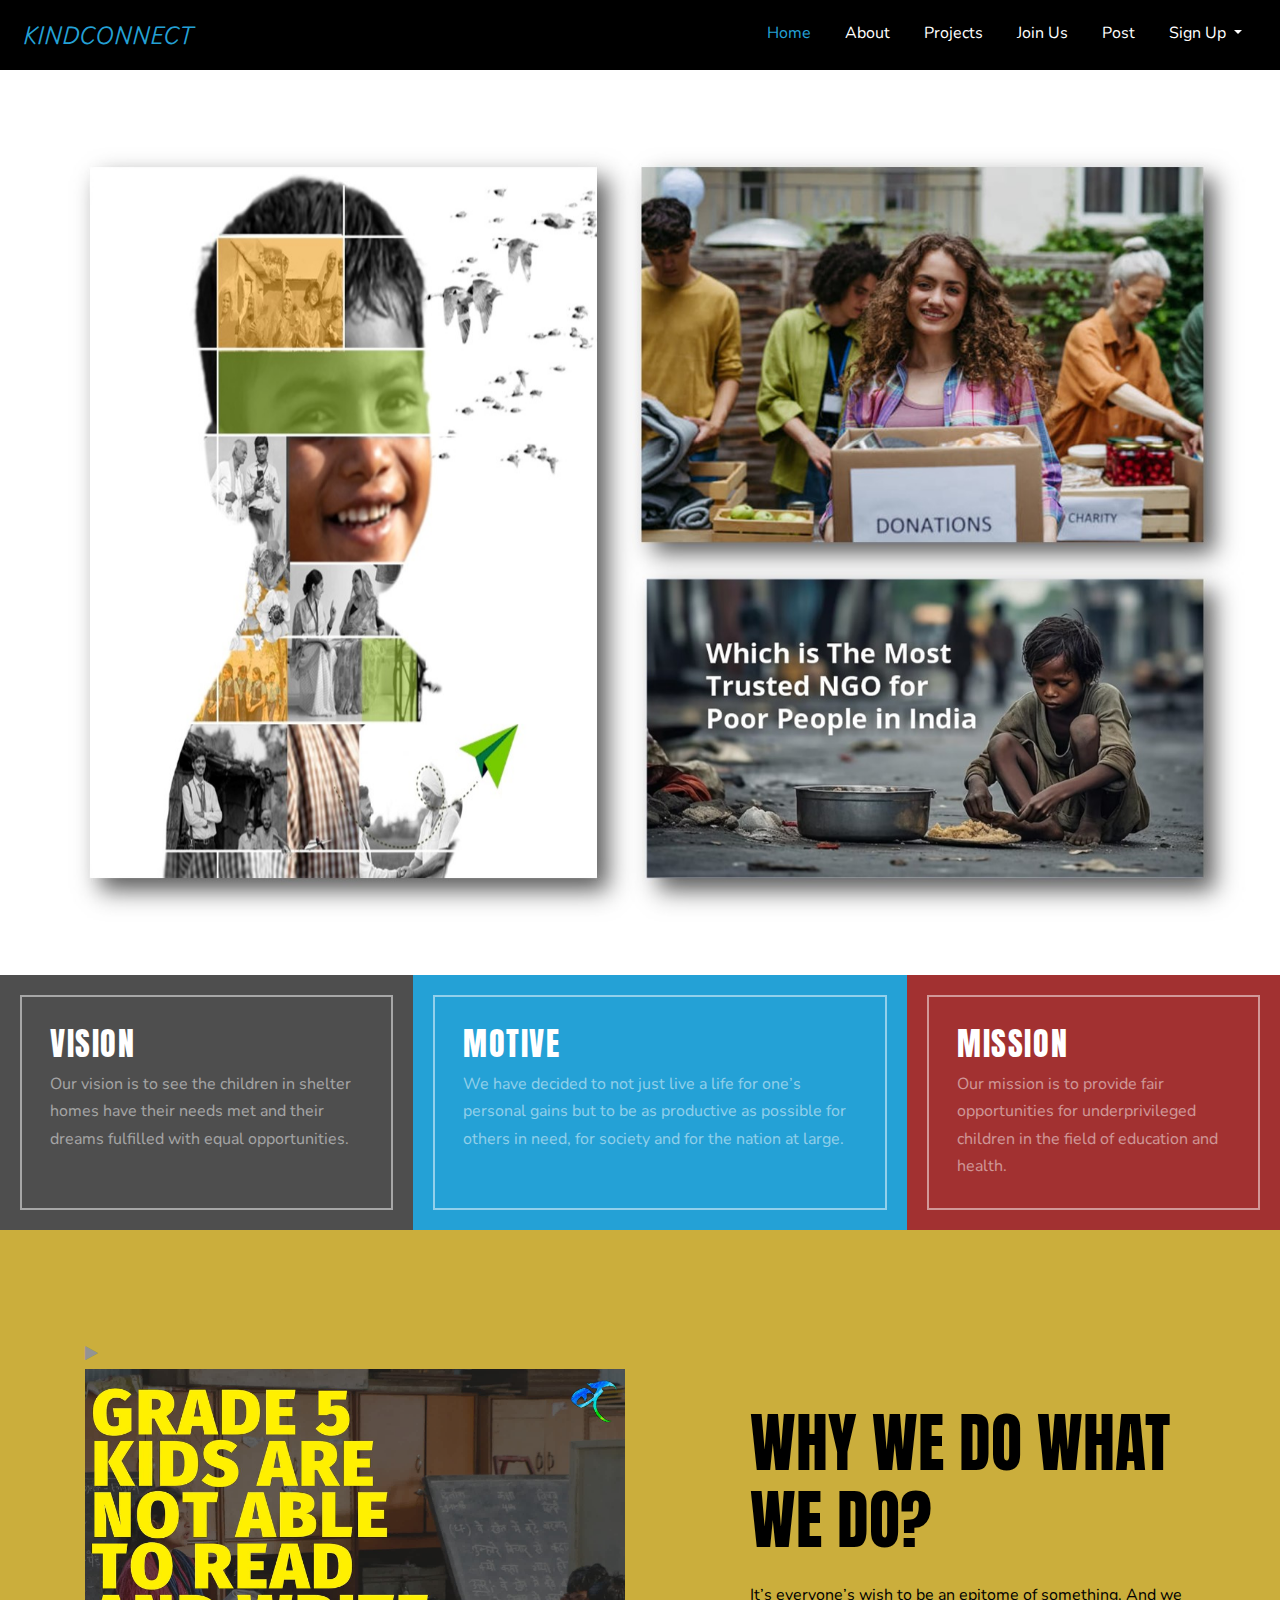
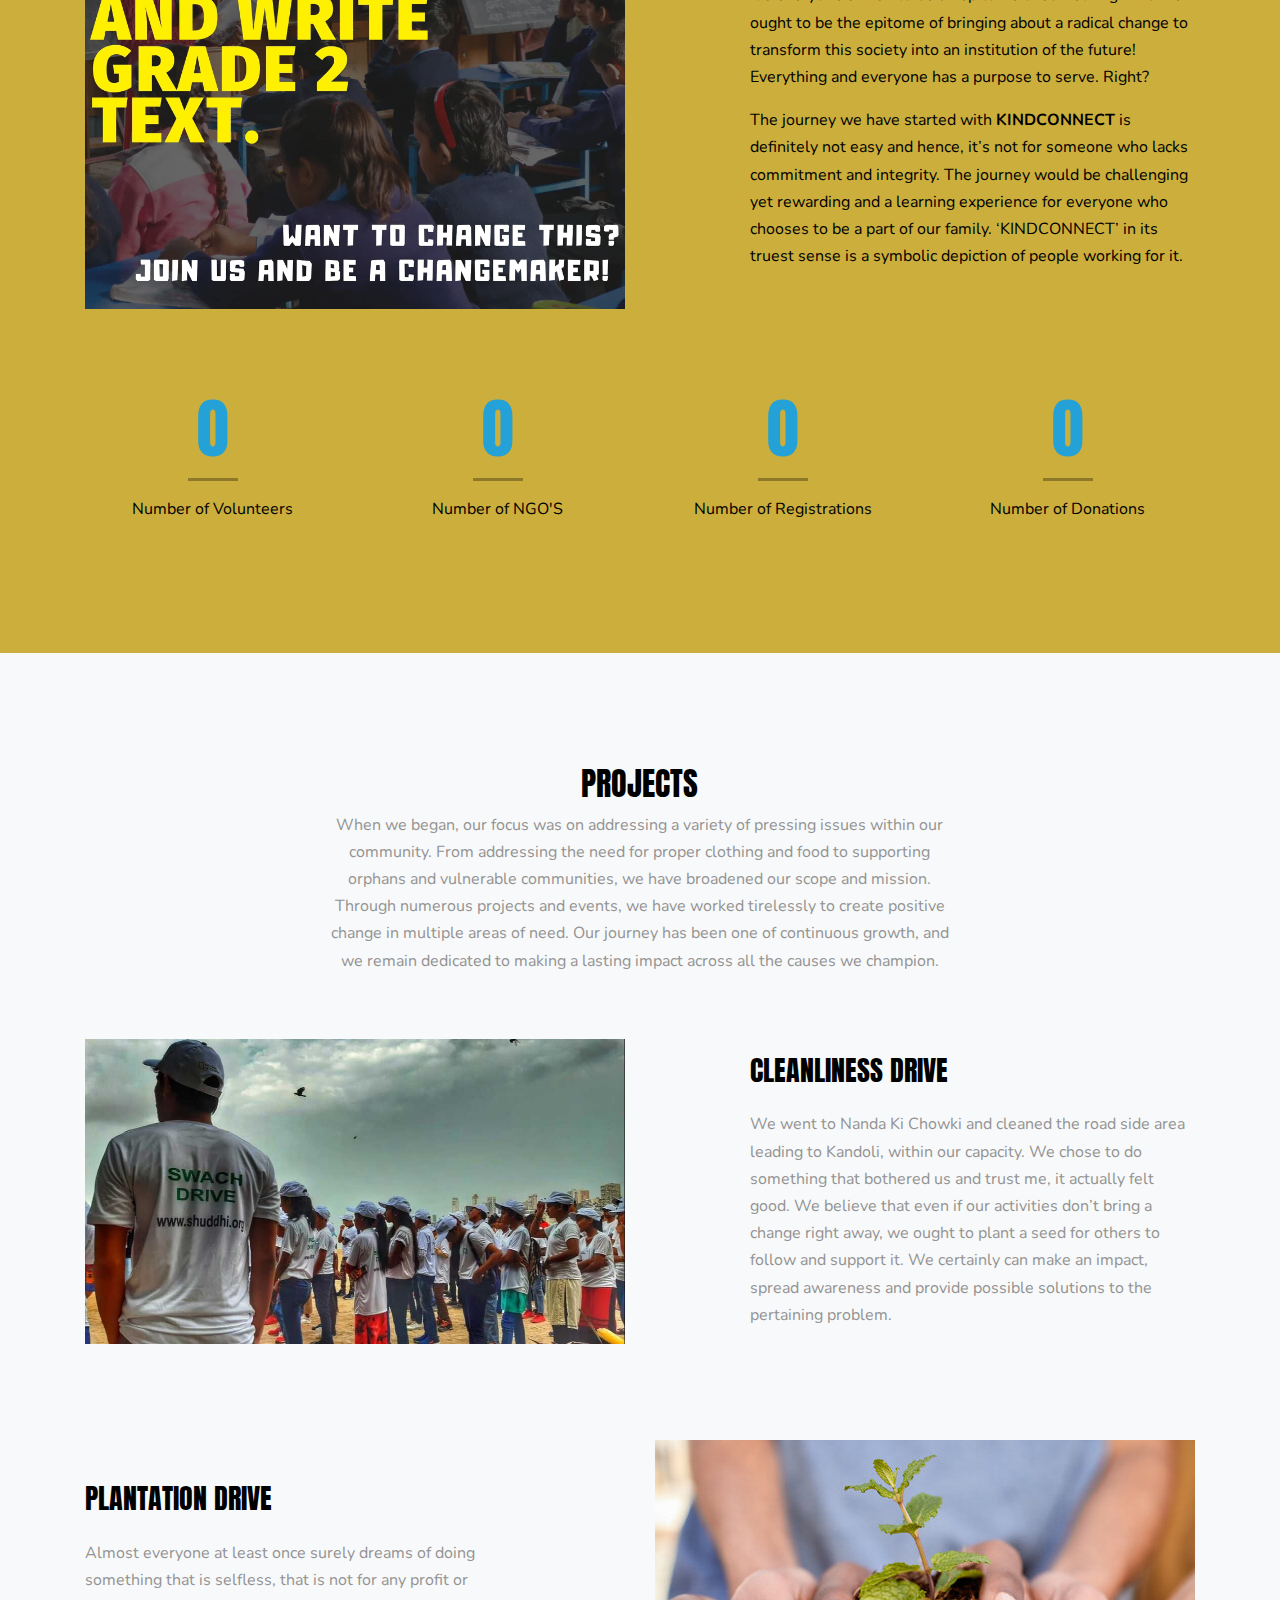
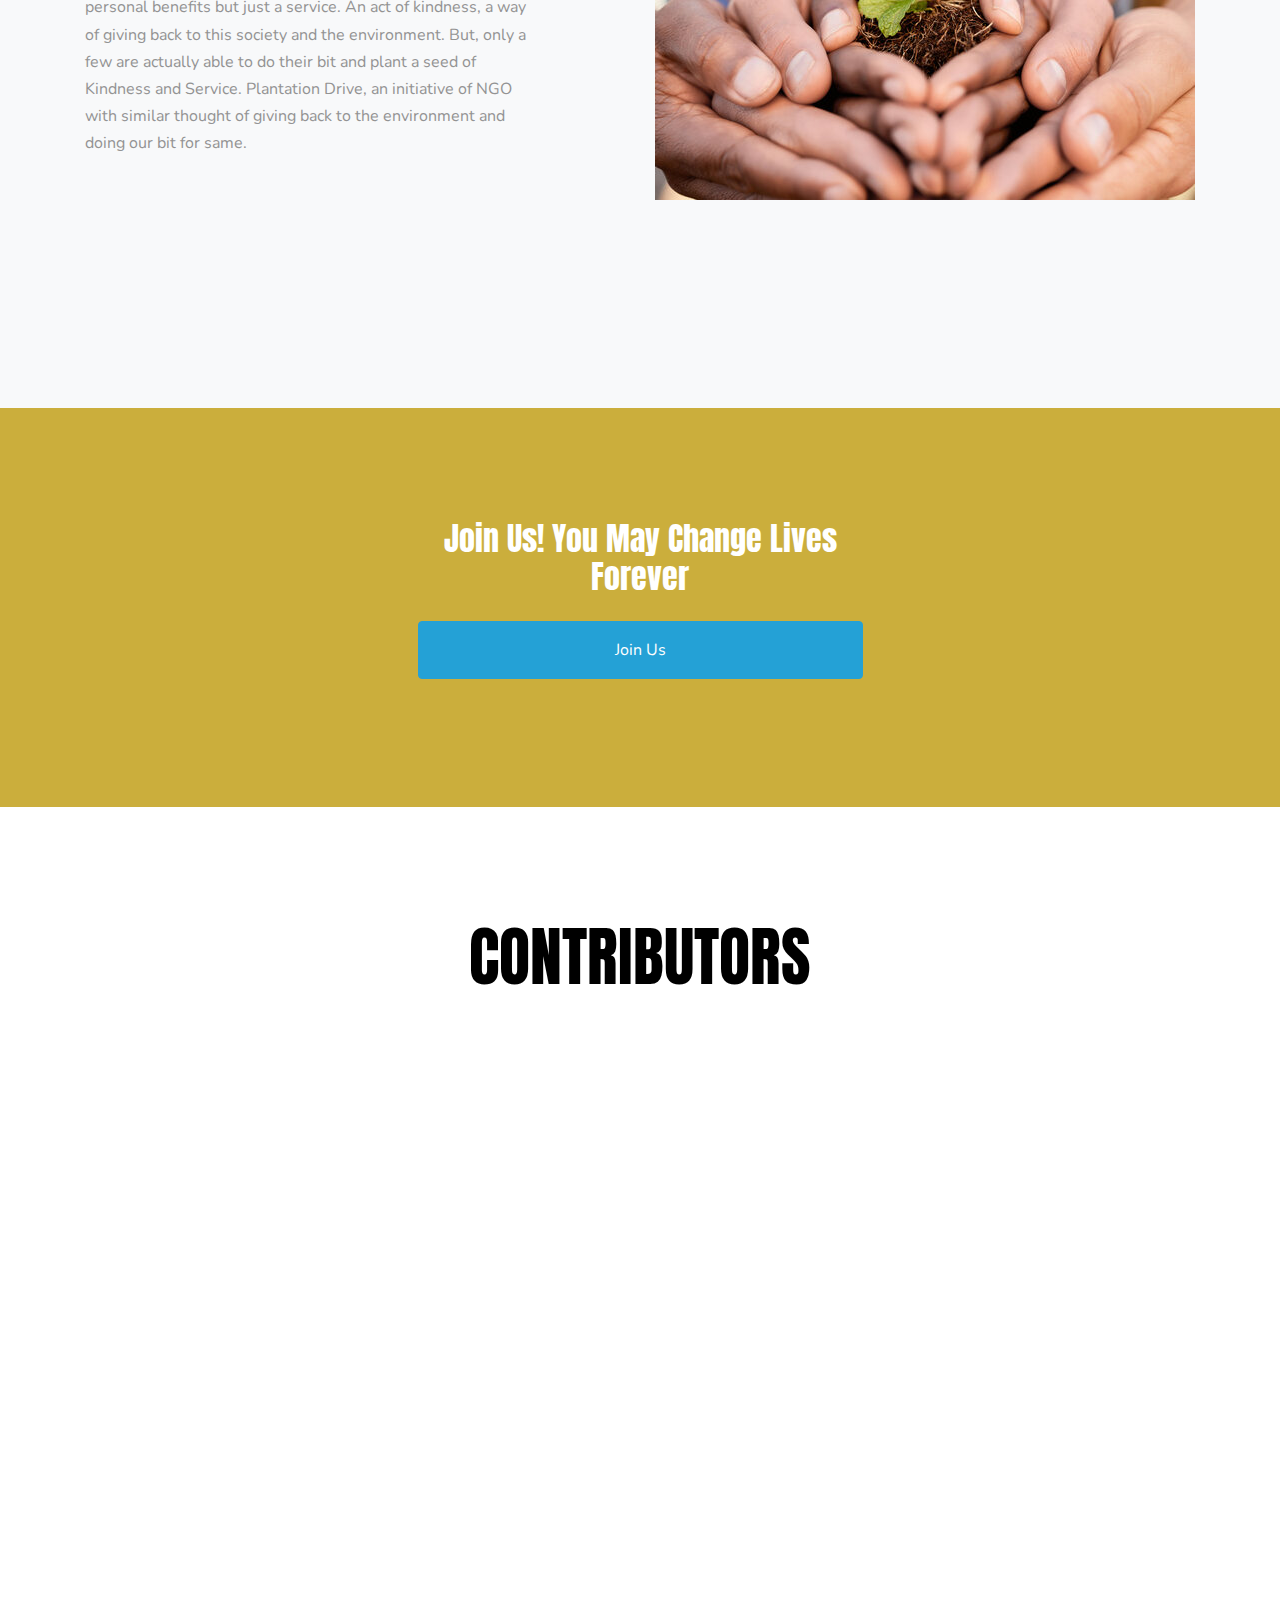
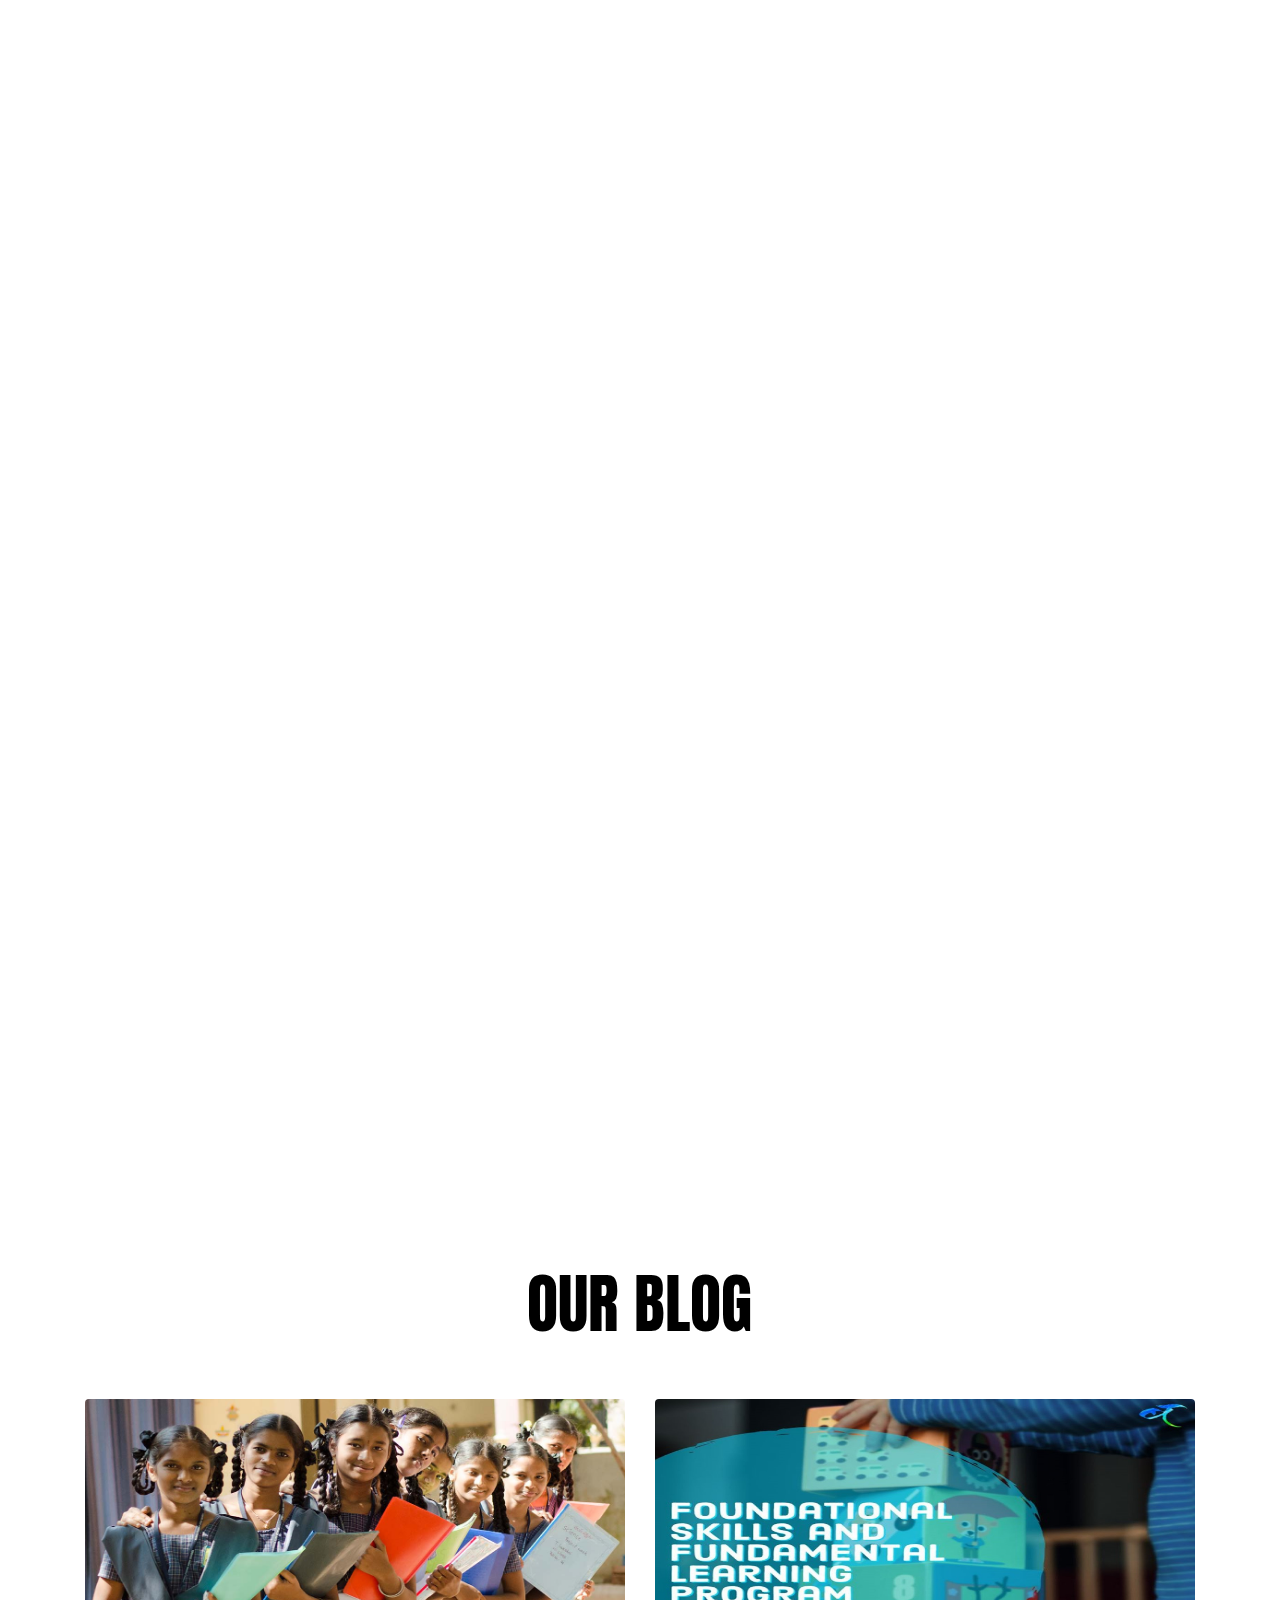
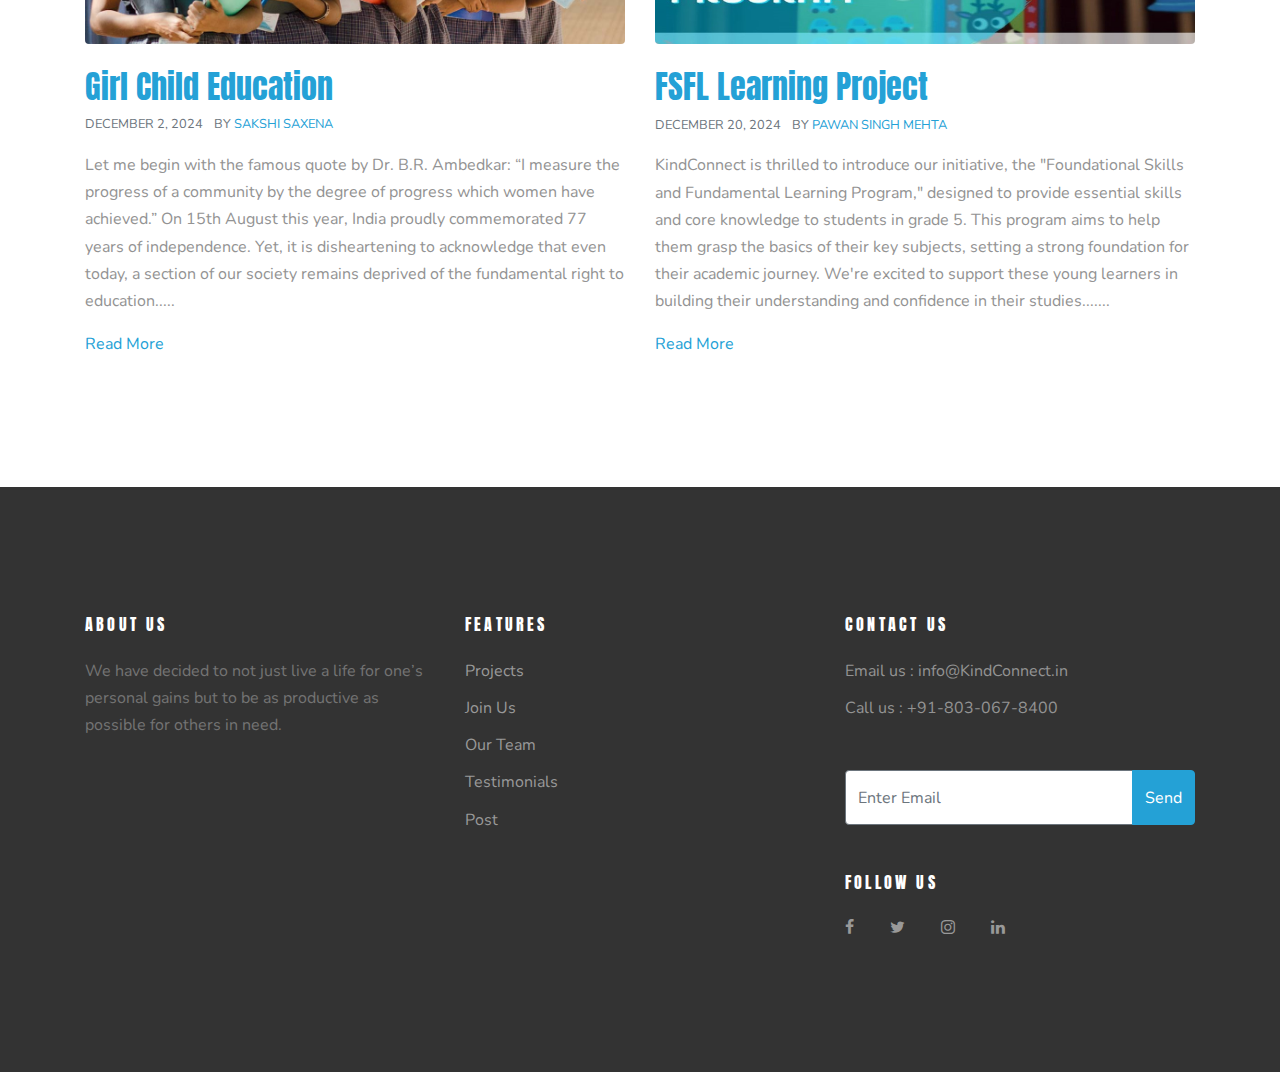
==== commit 672868e8: "Update index.html" ====
--- a/index.html
+++ b/index.html
@@ -221,7 +221,7 @@
       <div class="container">
         <div class="row mb-5 justify-content-center">
           <div class="col-md-7 text-center">
-              <h2 class="text-black text-uppercase section-title">OUR TEAM</h2>
+              <h2 class="text-black text-uppercase section-title">Contributors</h2>
           </div>
         </div>
         <div class="row  justifyContent">
